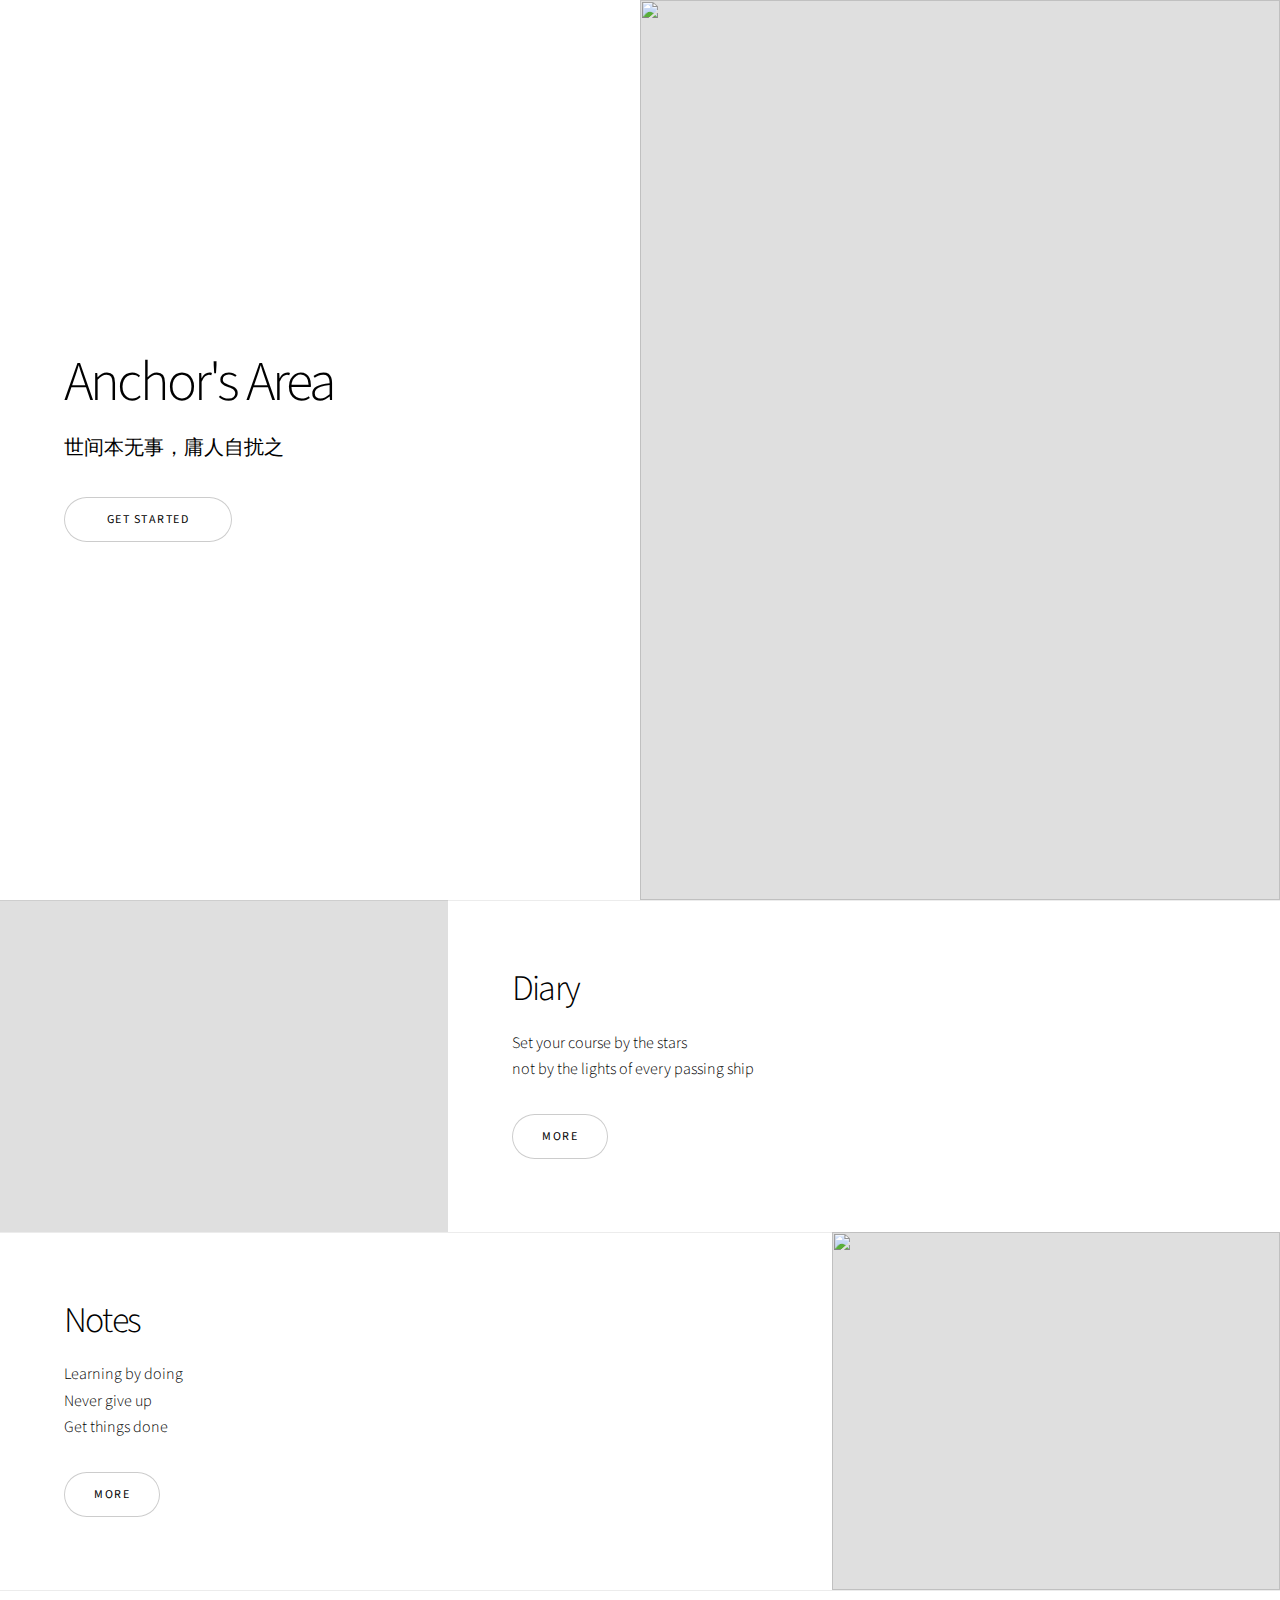
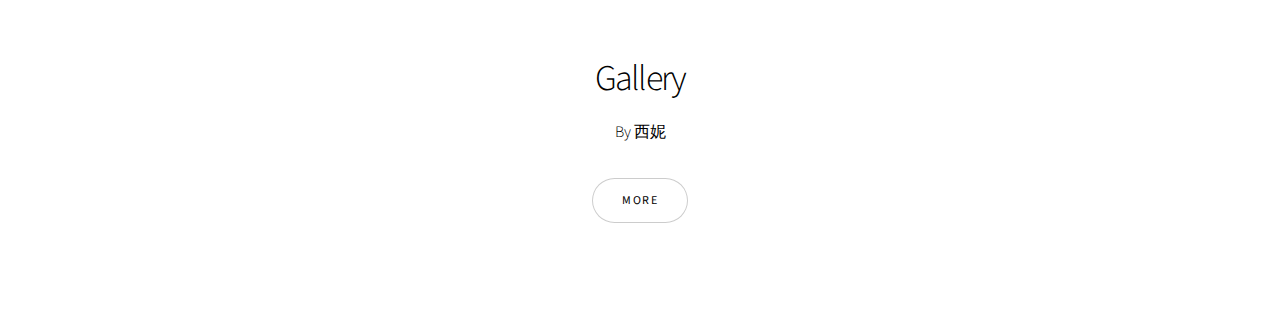
==== index.html @ 16198ea6 "none" ====
<!DOCTYPE HTML>
<!--
	Story by HTML5 UP
	html5up.net | @ajlkn
	Free for personal and commercial use under the CCA 3.0 license (html5up.net/license)
-->
<html>
	<head>
		<title>404 not found</title>
		<meta charset="utf-8" />
		<meta name="viewport" content="width=device-width, initial-scale=1, user-scalable=no" />
		<link rel="stylesheet" href="assets/css/main.css" />
		<noscript><link rel="stylesheet" href="assets/css/noscript.css" /></noscript>
	</head>
	<body class="is-preload">

		<!-- Wrapper -->
			<div id="wrapper" class="divided">

				<!-- One -->
					<section class="banner style1 orient-left content-align-left image-position-right fullscreen onload-image-fade-in onload-content-fade-right">
						<div class="content">
							<h1>Anchor's Area</h1>
							<p class="major">世间本无事，庸人自扰之</p>
							<ul class="actions stacked">
								<li><a href="#first" class="button big wide smooth-scroll-middle">Get Started</a></li>
							</ul>
						</div>
						<div class="image">
							<img src="https://cdn.jsdelivr.net/gh/anchor-zhang/anchor-zhang.github.io@main/images/banner.png" alt="" />
						</div>
					</section>

				<!-- Two -->
					<section class="spotlight style1 orient-right content-align-left image-position-center onscroll-image-fade-in" id="first">
						<div class="content">
							<h2>Diary</h2>
							<p>Set your course by the stars<br />
								not by the lights of every passing ship</p>
							<ul class="actions stacked">
								<li><a href="Diary/index.html" class="button">More</a></li>
							</ul>
						</div>
						<div class="image">
							<img src="https://cdn.jsdelivr.net/gh/anchor-zhang/anchor-zhang.github.io@main/images/spotlight01.png" alt="" />
						</div>
					</section>
				<!-- Three -->
					<section class="spotlight style1 orient-left content-align-left image-position-center onscroll-image-fade-in” id="first">
						<div class="content">
							<h2>Notes</h2>
							<p>Learning by doing<br />
								Never give up<br />
								Get things done</p>
							<ul class="actions stacked">
								<li><a href="#" class="button">More</a></li>
							</ul>
						</div>
						<div class="image">
							<img src="https://cdn.jsdelivr.net/gh/anchor-zhang/anchor-zhang.github.io@main/images/spotlight02.jpeg" alt="" />
						</div>
					</section>
				<!-- Four -->
					<section class="wrapper style1 align-center">
						<div class="inner">
							<h2>Gallery</h2>
							<p>By 西妮</p>
							<ul class="actions stacked">
								<li><a href="#" class="button">More</a></li>
							</ul>
						</div>

						<!-- Gallery -->
							<div class="gallery style2 medium lightbox onscroll-fade-in">
								<article>
									<a href="https://cdn.jsdelivr.net/gh/anchor-zhang/anchor-zhang.github.io@main/images/gallery/Gallery06.jpeg" class="image">
										<img src="https://cdn.jsdelivr.net/gh/anchor-zhang/anchor-zhang.github.io@main/images/gallery/Gallery06.jpeg" alt="" />
									</a>
									<div class="caption">
										<h3></h3>
										<p></p>
										<ul class="actions fixed">
											<li><span class="button small">Details</span></li>
										</ul>
									</div>
								</article>
								<article>
									<a href="https://cdn.jsdelivr.net/gh/anchor-zhang/anchor-zhang.github.io@main/images/gallery/Gallery08.jpeg" class="image">
										<img src="https://cdn.jsdelivr.net/gh/anchor-zhang/anchor-zhang.github.io@main/images/gallery/Gallery08.jpeg" alt="" />
									</a>
									<div class="caption">
										<h3></h3>
										<p></p>
										<ul class="actions fixed">
											<li><span class="button small">Details</span></li>
										</ul>
									</div>
								</article>
								<article>
									<a href="https://cdn.jsdelivr.net/gh/anchor-zhang/anchor-zhang.github.io@main/images/gallery/Gallery16.jpeg" class="image">
										<img src="https://cdn.jsdelivr.net/gh/anchor-zhang/anchor-zhang.github.io@main/images/gallery/Gallery17.jpeg" alt="" />
									</a>
									<div class="caption">
										<h3></h3>
										<p></p>
										<ul class="actions fixed">
											<li><span class="button small">Details</span></li>
										</ul>
									</div>
								</article>
								<article>
									<a href="https://cdn.jsdelivr.net/gh/anchor-zhang/anchor-zhang.github.io@main/images/gallery/Gallery18.jpeg" class="image">
										<img src="https://cdn.jsdelivr.net/gh/anchor-zhang/anchor-zhang.github.io@main/images/gallery/Gallery18.jpeg" alt="" />
									</a>
									<div class="caption">
										<h3></h3>
										<p></p>
										<ul class="actions fixed">
											<li><span class="button small">Details</span></li>
										</ul>
									</div>>
								</article>
								<article>
									<a href="https://cdn.jsdelivr.net/gh/anchor-zhang/anchor-zhang.github.io@main/images/gallery/Gallery10.jpeg" class="image">
										<img src="https://cdn.jsdelivr.net/gh/anchor-zhang/anchor-zhang.github.io@main/images/gallery/Gallery11.jpeg" alt="" />
									</a>
									<div class="caption">
										<h3></h3>
										<p></p>
										<ul class="actions fixed">
											<li><span class="button small">Details</span></li>
										</ul>
									</div>
								</article>
								<article>
									<a href="https://cdn.jsdelivr.net/gh/anchor-zhang/anchor-zhang.github.io@main/images/gallery/Gallery12.jpeg" class="image">
										<img src="https://cdn.jsdelivr.net/gh/anchor-zhang/anchor-zhang.github.io@main/images/gallery/Gallery14.jpeg" alt="" />
									</a>
									<div class="caption">
										<h3></h3>
										<p></p>
										<ul class="actions fixed">
											<li><span class="button small">Details</span></li>
										</ul>
									</div>
								</article>
							</div>
					</section>
			</div>

		<!-- Scripts -->
			<script src="assets/js/jquery.min.js"></script>
			<script src="assets/js/jquery.scrollex.min.js"></script>
			<script src="assets/js/jquery.scrolly.min.js"></script>
			<script src="assets/js/browser.min.js"></script>
			<script src="assets/js/breakpoints.min.js"></script>
			<script src="assets/js/util.js"></script>
			<script src="assets/js/main.js"></script>

	</body>
</html>
---- assets/css/main.css ----
@import url(fontawesome-all.min.css);
@import url("https://fonts.googleapis.com/css?family=Source+Sans+Pro:300,300i,400,400i");

/*
	Story by HTML5 UP
	html5up.net | @ajlkn
	Free for personal and commercial use under the CCA 3.0 license (html5up.net/license)
*/

html, body, div, span, applet, object,
iframe, h1, h2, h3, h4, h5, h6, p, blockquote,
pre, a, abbr, acronym, address, big, cite,
code, del, dfn, em, img, ins, kbd, q, s, samp,
small, strike, strong, sub, sup, tt, var, b,
u, i, center, dl, dt, dd, ol, ul, li, fieldset,
form, label, legend, table, caption, tbody,
tfoot, thead, tr, th, td, article, aside,
canvas, details, embed, figure, figcaption,
footer, header, hgroup, menu, nav, output, ruby,
section, summary, time, mark, audio, video {
	margin: 0;
	padding: 0;
	border: 0;
	font-size: 100%;
	font: inherit;
	vertical-align: baseline;}

article, aside, details, figcaption, figure,
footer, header, hgroup, menu, nav, section {
	display: block;}

body {
	line-height: 1;
}

ol, ul {
	list-style: none;
}

blockquote, q {
	quotes: none;
}

	blockquote:before, blockquote:after, q:before, q:after {
		content: '';
		content: none;
	}

table {
	border-collapse: collapse;
	border-spacing: 0;
}

body {
	-webkit-text-size-adjust: none;
}

mark {
	background-color: transparent;
	color: inherit;
}

input::-moz-focus-inner {
	border: 0;
	padding: 0;
}

input, select, textarea {
	-moz-appearance: none;
	-webkit-appearance: none;
	-ms-appearance: none;
	appearance: none;
}

/* Basic */

	@-ms-viewport {
		width: device-width;
	}

	body {
		-ms-overflow-style: scrollbar;
	}

	@media screen and (max-width: 480px) {

		html, body {
			min-width: 320px;
		}

	}

	html {
		box-sizing: border-box;
	}

	*, *:before, *:after {
		box-sizing: inherit;
	}

	body {
		background: #ffffff;
	}

		body.is-preload *, body.is-preload *:before, body.is-preload *:after {
			-moz-animation: none !important;
			-webkit-animation: none !important;
			-ms-animation: none !important;
			animation: none !important;
			-moz-transition: none !important;
			-webkit-transition: none !important;
			-ms-transition: none !important;
			transition: none !important;
		}

/* Type */

	html {
		font-size: 18pt;
	}

		@media screen and (max-width: 1680px) {

			html {
				font-size: 14pt;
			}

		}

		@media screen and (max-width: 1280px) {

			html {
				font-size: 12pt;
			}

		}

		@media screen and (max-width: 736px) {

			html {
				font-size: 11pt;
			}

		}

		@media screen and (max-width: 360px) {

			html {
				font-size: 10pt;
			}

		}

	body {
		background-color: #ffffff;
		color: #000000;
	}

	body, input, select, textarea {
		font-family: "Source Sans Pro", Helvetica, sans-serif;
		font-size: 1rem;
		font-weight: 300;
		line-height: 1.65;
	}

	a {
		-moz-transition: color 0.2s ease-in-out;
		-webkit-transition: color 0.2s ease-in-out;
		-ms-transition: color 0.2s ease-in-out;
		transition: color 0.2s ease-in-out;
		text-decoration: underline;
	}

		a:hover {
			text-decoration: none;
		}

	strong, b {
		font-weight: 400;
	}

	em, i {
		font-style: italic;
	}

	p {
		margin: 0 0 2rem 0;
	}

		p.major {
			font-size: 1.25rem;
		}

	h1, h2, h3, h4, h5, h6 {
		font-weight: 300;
		line-height: 1.375;
		letter-spacing: -0.05em;
		margin: 0 0 1rem 0;
	}

		h1 a, h2 a, h3 a, h4 a, h5 a, h6 a {
			color: inherit;
			text-decoration: none;
		}

	h1 {
		font-size: 3.5rem;
		line-height: 1.2;
	}

	h2 {
		font-size: 2.25rem;
	}

	h3 {
		font-size: 1.5rem;
	}

	h4 {
		font-size: 1.1rem;
	}

	h5 {
		font-size: 0.9rem;
	}

	h6 {
		font-size: 0.7rem;
	}

	sub {
		font-size: 0.8rem;
		position: relative;
		top: 0.5rem;
	}

	sup {
		font-size: 0.8rem;
		position: relative;
		top: -0.5rem;
	}

	blockquote {
		border-left: solid 4px;
		font-style: italic;
		margin: 0 0 2rem 0;
		padding: 0.5rem 0 0.5rem 2rem;
	}

	code {
		border-radius: 4px;
		font-family: "Courier New", monospace;
		font-size: 0.9em;
		margin: 0 0.25rem;
		padding: 0.25rem 0.325rem;
	}

	pre {
		-webkit-overflow-scrolling: touch;
		font-family: "Courier New", monospace;
		font-size: 0.9em;
		margin: 0 0 2rem 0;
	}

		pre code {
			display: block;
			line-height: 1.5;
			padding: 0.75rem 1rem;
			overflow-x: auto;
		}

	hr {
		border: 0;
		border-bottom: solid 1px;
		margin: 2.5rem 0;
	}

		hr.major {
			margin: 3.5rem 0;
		}

	.align-left {
		text-align: left;
	}

	.align-center {
		text-align: center;
	}

	.align-right {
		text-align: right;
	}

	@media screen and (max-width: 736px) {

		p.major {
			font-size: 1.1rem;
		}

		h1 {
			font-size: 2.5rem;
		}

		h2 {
			font-size: 2rem;
		}

		h3 {
			font-size: 1.25rem;
		}

		h4 {
			font-size: 1rem;
		}

	}

	input, select, textarea {
		color: #000000;
	}

	a {
		color: #000000;
	}

		a:hover {
			color: #47D3E5;
		}

	strong, b {
		color: #000000;
	}

	h1, h2, h3, h4, h5, h6 {
		color: #000000;
	}

	blockquote {
		border-left-color: rgba(0, 0, 0, 0.2);
	}

	code {
		background: rgba(0, 0, 0, 0.05);
		border-color: rgba(0, 0, 0, 0.2);
	}

	hr {
		border-bottom-color: rgba(0, 0, 0, 0.2);
	}

/* Row */

	.row {
		display: flex;
		flex-wrap: wrap;
		box-sizing: border-box;
		align-items: stretch;
	}

		.row > * {
			box-sizing: border-box;
		}

		.row.gtr-uniform > * > :last-child {
			margin-bottom: 0;
		}

		.row.aln-left {
			justify-content: flex-start;
		}

		.row.aln-center {
			justify-content: center;
		}

		.row.aln-right {
			justify-content: flex-end;
		}

		.row.aln-top {
			align-items: flex-start;
		}

		.row.aln-middle {
			align-items: center;
		}

		.row.aln-bottom {
			align-items: flex-end;
		}

		.row > .imp {
			order: -1;
		}

		.row > .col-1 {
			width: 8.33333%;
		}

		.row > .off-1 {
			margin-left: 8.33333%;
		}

		.row > .col-2 {
			width: 16.66667%;
		}

		.row > .off-2 {
			margin-left: 16.66667%;
		}

		.row > .col-3 {
			width: 25%;
		}

		.row > .off-3 {
			margin-left: 25%;
		}

		.row > .col-4 {
			width: 33.33333%;
		}

		.row > .off-4 {
			margin-left: 33.33333%;
		}

		.row > .col-5 {
			width: 41.66667%;
		}

		.row > .off-5 {
			margin-left: 41.66667%;
		}

		.row > .col-6 {
			width: 50%;
		}

		.row > .off-6 {
			margin-left: 50%;
		}

		.row > .col-7 {
			width: 58.33333%;
		}

		.row > .off-7 {
			margin-left: 58.33333%;
		}

		.row > .col-8 {
			width: 66.66667%;
		}

		.row > .off-8 {
			margin-left: 66.66667%;
		}

		.row > .col-9 {
			width: 75%;
		}

		.row > .off-9 {
			margin-left: 75%;
		}

		.row > .col-10 {
			width: 83.33333%;
		}

		.row > .off-10 {
			margin-left: 83.33333%;
		}

		.row > .col-11 {
			width: 91.66667%;
		}

		.row > .off-11 {
			margin-left: 91.66667%;
		}

		.row > .col-12 {
			width: 100%;
		}

		.row > .off-12 {
			margin-left: 100%;
		}

		.row.gtr-0 {
			margin-top: 0;
			margin-left: 0rem;
		}

			.row.gtr-0 > * {
				padding: 0 0 0 0rem;
			}

			.row.gtr-0.gtr-uniform {
				margin-top: 0rem;
			}

				.row.gtr-0.gtr-uniform > * {
					padding-top: 0rem;
				}

		.row.gtr-25 {
			margin-top: 0;
			margin-left: -0.5rem;
		}

			.row.gtr-25 > * {
				padding: 0 0 0 0.5rem;
			}

			.row.gtr-25.gtr-uniform {
				margin-top: -0.5rem;
			}

				.row.gtr-25.gtr-uniform > * {
					padding-top: 0.5rem;
				}

		.row.gtr-50 {
			margin-top: 0;
			margin-left: -1rem;
		}

			.row.gtr-50 > * {
				padding: 0 0 0 1rem;
			}

			.row.gtr-50.gtr-uniform {
				margin-top: -1rem;
			}

				.row.gtr-50.gtr-uniform > * {
					padding-top: 1rem;
				}

		.row {
			margin-top: 0;
			margin-left: -2rem;
		}

			.row > * {
				padding: 0 0 0 2rem;
			}

			.row.gtr-uniform {
				margin-top: -2rem;
			}

				.row.gtr-uniform > * {
					padding-top: 2rem;
				}

		.row.gtr-150 {
			margin-top: 0;
			margin-left: -3rem;
		}

			.row.gtr-150 > * {
				padding: 0 0 0 3rem;
			}

			.row.gtr-150.gtr-uniform {
				margin-top: -3rem;
			}

				.row.gtr-150.gtr-uniform > * {
					padding-top: 3rem;
				}

		.row.gtr-200 {
			margin-top: 0;
			margin-left: -4rem;
		}

			.row.gtr-200 > * {
				padding: 0 0 0 4rem;
			}

			.row.gtr-200.gtr-uniform {
				margin-top: -4rem;
			}

				.row.gtr-200.gtr-uniform > * {
					padding-top: 4rem;
				}

		@media screen and (max-width: 1680px) {

			.row {
				display: flex;
				flex-wrap: wrap;
				box-sizing: border-box;
				align-items: stretch;
			}

				.row > * {
					box-sizing: border-box;
				}

				.row.gtr-uniform > * > :last-child {
					margin-bottom: 0;
				}

				.row.aln-left {
					justify-content: flex-start;
				}

				.row.aln-center {
					justify-content: center;
				}

				.row.aln-right {
					justify-content: flex-end;
				}

				.row.aln-top {
					align-items: flex-start;
				}

				.row.aln-middle {
					align-items: center;
				}

				.row.aln-bottom {
					align-items: flex-end;
				}

				.row > .imp-xlarge {
					order: -1;
				}

				.row > .col-1-xlarge {
					width: 8.33333%;
				}

				.row > .off-1-xlarge {
					margin-left: 8.33333%;
				}

				.row > .col-2-xlarge {
					width: 16.66667%;
				}

				.row > .off-2-xlarge {
					margin-left: 16.66667%;
				}

				.row > .col-3-xlarge {
					width: 25%;
				}

				.row > .off-3-xlarge {
					margin-left: 25%;
				}

				.row > .col-4-xlarge {
					width: 33.33333%;
				}

				.row > .off-4-xlarge {
					margin-left: 33.33333%;
				}

				.row > .col-5-xlarge {
					width: 41.66667%;
				}

				.row > .off-5-xlarge {
					margin-left: 41.66667%;
				}

				.row > .col-6-xlarge {
					width: 50%;
				}

				.row > .off-6-xlarge {
					margin-left: 50%;
				}

				.row > .col-7-xlarge {
					width: 58.33333%;
				}

				.row > .off-7-xlarge {
					margin-left: 58.33333%;
				}

				.row > .col-8-xlarge {
					width: 66.66667%;
				}

				.row > .off-8-xlarge {
					margin-left: 66.66667%;
				}

				.row > .col-9-xlarge {
					width: 75%;
				}

				.row > .off-9-xlarge {
					margin-left: 75%;
				}

				.row > .col-10-xlarge {
					width: 83.33333%;
				}

				.row > .off-10-xlarge {
					margin-left: 83.33333%;
				}

				.row > .col-11-xlarge {
					width: 91.66667%;
				}

				.row > .off-11-xlarge {
					margin-left: 91.66667%;
				}

				.row > .col-12-xlarge {
					width: 100%;
				}

				.row > .off-12-xlarge {
					margin-left: 100%;
				}

				.row.gtr-0 {
					margin-top: 0;
					margin-left: 0rem;
				}

					.row.gtr-0 > * {
						padding: 0 0 0 0rem;
					}

					.row.gtr-0.gtr-uniform {
						margin-top: 0rem;
					}

						.row.gtr-0.gtr-uniform > * {
							padding-top: 0rem;
						}

				.row.gtr-25 {
					margin-top: 0;
					margin-left: -0.5rem;
				}

					.row.gtr-25 > * {
						padding: 0 0 0 0.5rem;
					}

					.row.gtr-25.gtr-uniform {
						margin-top: -0.5rem;
					}

						.row.gtr-25.gtr-uniform > * {
							padding-top: 0.5rem;
						}

				.row.gtr-50 {
					margin-top: 0;
					margin-left: -1rem;
				}

					.row.gtr-50 > * {
						padding: 0 0 0 1rem;
					}

					.row.gtr-50.gtr-uniform {
						margin-top: -1rem;
					}

						.row.gtr-50.gtr-uniform > * {
							padding-top: 1rem;
						}

				.row {
					margin-top: 0;
					margin-left: -2rem;
				}

					.row > * {
						padding: 0 0 0 2rem;
					}

					.row.gtr-uniform {
						margin-top: -2rem;
					}

						.row.gtr-uniform > * {
							padding-top: 2rem;
						}

				.row.gtr-150 {
					margin-top: 0;
					margin-left: -3rem;
				}

					.row.gtr-150 > * {
						padding: 0 0 0 3rem;
					}

					.row.gtr-150.gtr-uniform {
						margin-top: -3rem;
					}

						.row.gtr-150.gtr-uniform > * {
							padding-top: 3rem;
						}

				.row.gtr-200 {
					margin-top: 0;
					margin-left: -4rem;
				}

					.row.gtr-200 > * {
						padding: 0 0 0 4rem;
					}

					.row.gtr-200.gtr-uniform {
						margin-top: -4rem;
					}

						.row.gtr-200.gtr-uniform > * {
							padding-top: 4rem;
						}

		}

		@media screen and (max-width: 1280px) {

			.row {
				display: flex;
				flex-wrap: wrap;
				box-sizing: border-box;
				align-items: stretch;
			}

				.row > * {
					box-sizing: border-box;
				}

				.row.gtr-uniform > * > :last-child {
					margin-bottom: 0;
				}

				.row.aln-left {
					justify-content: flex-start;
				}

				.row.aln-center {
					justify-content: center;
				}

				.row.aln-right {
					justify-content: flex-end;
				}

				.row.aln-top {
					align-items: flex-start;
				}

				.row.aln-middle {
					align-items: center;
				}

				.row.aln-bottom {
					align-items: flex-end;
				}

				.row > .imp-large {
					order: -1;
				}

				.row > .col-1-large {
					width: 8.33333%;
				}

				.row > .off-1-large {
					margin-left: 8.33333%;
				}

				.row > .col-2-large {
					width: 16.66667%;
				}

				.row > .off-2-large {
					margin-left: 16.66667%;
				}

				.row > .col-3-large {
					width: 25%;
				}

				.row > .off-3-large {
					margin-left: 25%;
				}

				.row > .col-4-large {
					width: 33.33333%;
				}

				.row > .off-4-large {
					margin-left: 33.33333%;
				}

				.row > .col-5-large {
					width: 41.66667%;
				}

				.row > .off-5-large {
					margin-left: 41.66667%;
				}

				.row > .col-6-large {
					width: 50%;
				}

				.row > .off-6-large {
					margin-left: 50%;
				}

				.row > .col-7-large {
					width: 58.33333%;
				}

				.row > .off-7-large {
					margin-left: 58.33333%;
				}

				.row > .col-8-large {
					width: 66.66667%;
				}

				.row > .off-8-large {
					margin-left: 66.66667%;
				}

				.row > .col-9-large {
					width: 75%;
				}

				.row > .off-9-large {
					margin-left: 75%;
				}

				.row > .col-10-large {
					width: 83.33333%;
				}

				.row > .off-10-large {
					margin-left: 83.33333%;
				}

				.row > .col-11-large {
					width: 91.66667%;
				}

				.row > .off-11-large {
					margin-left: 91.66667%;
				}

				.row > .col-12-large {
					width: 100%;
				}

				.row > .off-12-large {
					margin-left: 100%;
				}

				.row.gtr-0 {
					margin-top: 0;
					margin-left: 0rem;
				}

					.row.gtr-0 > * {
						padding: 0 0 0 0rem;
					}

					.row.gtr-0.gtr-uniform {
						margin-top: 0rem;
					}

						.row.gtr-0.gtr-uniform > * {
							padding-top: 0rem;
						}

				.row.gtr-25 {
					margin-top: 0;
					margin-left: -0.5rem;
				}

					.row.gtr-25 > * {
						padding: 0 0 0 0.5rem;
					}

					.row.gtr-25.gtr-uniform {
						margin-top: -0.5rem;
					}

						.row.gtr-25.gtr-uniform > * {
							padding-top: 0.5rem;
						}

				.row.gtr-50 {
					margin-top: 0;
					margin-left: -1rem;
				}

					.row.gtr-50 > * {
						padding: 0 0 0 1rem;
					}

					.row.gtr-50.gtr-uniform {
						margin-top: -1rem;
					}

						.row.gtr-50.gtr-uniform > * {
							padding-top: 1rem;
						}

				.row {
					margin-top: 0;
					margin-left: -2rem;
				}

					.row > * {
						padding: 0 0 0 2rem;
					}

					.row.gtr-uniform {
						margin-top: -2rem;
					}

						.row.gtr-uniform > * {
							padding-top: 2rem;
						}

				.row.gtr-150 {
					margin-top: 0;
					margin-left: -3rem;
				}

					.row.gtr-150 > * {
						padding: 0 0 0 3rem;
					}

					.row.gtr-150.gtr-uniform {
						margin-top: -3rem;
					}

						.row.gtr-150.gtr-uniform > * {
							padding-top: 3rem;
						}

				.row.gtr-200 {
					margin-top: 0;
					margin-left: -4rem;
				}

					.row.gtr-200 > * {
						padding: 0 0 0 4rem;
					}

					.row.gtr-200.gtr-uniform {
						margin-top: -4rem;
					}

						.row.gtr-200.gtr-uniform > * {
							padding-top: 4rem;
						}

		}

		@media screen and (max-width: 980px) {

			.row {
				display: flex;
				flex-wrap: wrap;
				box-sizing: border-box;
				align-items: stretch;
			}

				.row > * {
					box-sizing: border-box;
				}

				.row.gtr-uniform > * > :last-child {
					margin-bottom: 0;
				}

				.row.aln-left {
					justify-content: flex-start;
				}

				.row.aln-center {
					justify-content: center;
				}

				.row.aln-right {
					justify-content: flex-end;
				}

				.row.aln-top {
					align-items: flex-start;
				}

				.row.aln-middle {
					align-items: center;
				}

				.row.aln-bottom {
					align-items: flex-end;
				}

				.row > .imp-medium {
					order: -1;
				}

				.row > .col-1-medium {
					width: 8.33333%;
				}

				.row > .off-1-medium {
					margin-left: 8.33333%;
				}

				.row > .col-2-medium {
					width: 16.66667%;
				}

				.row > .off-2-medium {
					margin-left: 16.66667%;
				}

				.row > .col-3-medium {
					width: 25%;
				}

				.row > .off-3-medium {
					margin-left: 25%;
				}

				.row > .col-4-medium {
					width: 33.33333%;
				}

				.row > .off-4-medium {
					margin-left: 33.33333%;
				}

				.row > .col-5-medium {
					width: 41.66667%;
				}

				.row > .off-5-medium {
					margin-left: 41.66667%;
				}

				.row > .col-6-medium {
					width: 50%;
				}

				.row > .off-6-medium {
					margin-left: 50%;
				}

				.row > .col-7-medium {
					width: 58.33333%;
				}

				.row > .off-7-medium {
					margin-left: 58.33333%;
				}

				.row > .col-8-medium {
					width: 66.66667%;
				}

				.row > .off-8-medium {
					margin-left: 66.66667%;
				}

				.row > .col-9-medium {
					width: 75%;
				}

				.row > .off-9-medium {
					margin-left: 75%;
				}

				.row > .col-10-medium {
					width: 83.33333%;
				}

				.row > .off-10-medium {
					margin-left: 83.33333%;
				}

				.row > .col-11-medium {
					width: 91.66667%;
				}

				.row > .off-11-medium {
					margin-left: 91.66667%;
				}

				.row > .col-12-medium {
					width: 100%;
				}

				.row > .off-12-medium {
					margin-left: 100%;
				}

				.row.gtr-0 {
					margin-top: 0;
					margin-left: 0rem;
				}

					.row.gtr-0 > * {
						padding: 0 0 0 0rem;
					}

					.row.gtr-0.gtr-uniform {
						margin-top: 0rem;
					}

						.row.gtr-0.gtr-uniform > * {
							padding-top: 0rem;
						}

				.row.gtr-25 {
					margin-top: 0;
					margin-left: -0.5rem;
				}

					.row.gtr-25 > * {
						padding: 0 0 0 0.5rem;
					}

					.row.gtr-25.gtr-uniform {
						margin-top: -0.5rem;
					}

						.row.gtr-25.gtr-uniform > * {
							padding-top: 0.5rem;
						}

				.row.gtr-50 {
					margin-top: 0;
					margin-left: -1rem;
				}

					.row.gtr-50 > * {
						padding: 0 0 0 1rem;
					}

					.row.gtr-50.gtr-uniform {
						margin-top: -1rem;
					}

						.row.gtr-50.gtr-uniform > * {
							padding-top: 1rem;
						}

				.row {
					margin-top: 0;
					margin-left: -2rem;
				}

					.row > * {
						padding: 0 0 0 2rem;
					}

					.row.gtr-uniform {
						margin-top: -2rem;
					}

						.row.gtr-uniform > * {
							padding-top: 2rem;
						}

				.row.gtr-150 {
					margin-top: 0;
					margin-left: -3rem;
				}

					.row.gtr-150 > * {
						padding: 0 0 0 3rem;
					}

					.row.gtr-150.gtr-uniform {
						margin-top: -3rem;
					}

						.row.gtr-150.gtr-uniform > * {
							padding-top: 3rem;
						}

				.row.gtr-200 {
					margin-top: 0;
					margin-left: -4rem;
				}

					.row.gtr-200 > * {
						padding: 0 0 0 4rem;
					}

					.row.gtr-200.gtr-uniform {
						margin-top: -4rem;
					}

						.row.gtr-200.gtr-uniform > * {
							padding-top: 4rem;
						}

		}

		@media screen and (max-width: 736px) {

			.row {
				display: flex;
				flex-wrap: wrap;
				box-sizing: border-box;
				align-items: stretch;
			}

				.row > * {
					box-sizing: border-box;
				}

				.row.gtr-uniform > * > :last-child {
					margin-bottom: 0;
				}

				.row.aln-left {
					justify-content: flex-start;
				}

				.row.aln-center {
					justify-content: center;
				}

				.row.aln-right {
					justify-content: flex-end;
				}

				.row.aln-top {
					align-items: flex-start;
				}

				.row.aln-middle {
					align-items: center;
				}

				.row.aln-bottom {
					align-items: flex-end;
				}

				.row > .imp-small {
					order: -1;
				}

				.row > .col-1-small {
					width: 8.33333%;
				}

				.row > .off-1-small {
					margin-left: 8.33333%;
				}

				.row > .col-2-small {
					width: 16.66667%;
				}

				.row > .off-2-small {
					margin-left: 16.66667%;
				}

				.row > .col-3-small {
					width: 25%;
				}

				.row > .off-3-small {
					margin-left: 25%;
				}

				.row > .col-4-small {
					width: 33.33333%;
				}

				.row > .off-4-small {
					margin-left: 33.33333%;
				}

				.row > .col-5-small {
					width: 41.66667%;
				}

				.row > .off-5-small {
					margin-left: 41.66667%;
				}

				.row > .col-6-small {
					width: 50%;
				}

				.row > .off-6-small {
					margin-left: 50%;
				}

				.row > .col-7-small {
					width: 58.33333%;
				}

				.row > .off-7-small {
					margin-left: 58.33333%;
				}

				.row > .col-8-small {
					width: 66.66667%;
				}

				.row > .off-8-small {
					margin-left: 66.66667%;
				}

				.row > .col-9-small {
					width: 75%;
				}

				.row > .off-9-small {
					margin-left: 75%;
				}

				.row > .col-10-small {
					width: 83.33333%;
				}

				.row > .off-10-small {
					margin-left: 83.33333%;
				}

				.row > .col-11-small {
					width: 91.66667%;
				}

				.row > .off-11-small {
					margin-left: 91.66667%;
				}

				.row > .col-12-small {
					width: 100%;
				}

				.row > .off-12-small {
					margin-left: 100%;
				}

				.row.gtr-0 {
					margin-top: 0;
					margin-left: 0rem;
				}

					.row.gtr-0 > * {
						padding: 0 0 0 0rem;
					}

					.row.gtr-0.gtr-uniform {
						margin-top: 0rem;
					}

						.row.gtr-0.gtr-uniform > * {
							padding-top: 0rem;
						}

				.row.gtr-25 {
					margin-top: 0;
					margin-left: -0.5rem;
				}

					.row.gtr-25 > * {
						padding: 0 0 0 0.5rem;
					}

					.row.gtr-25.gtr-uniform {
						margin-top: -0.5rem;
					}

						.row.gtr-25.gtr-uniform > * {
							padding-top: 0.5rem;
						}

				.row.gtr-50 {
					margin-top: 0;
					margin-left: -1rem;
				}

					.row.gtr-50 > * {
						padding: 0 0 0 1rem;
					}

					.row.gtr-50.gtr-uniform {
						margin-top: -1rem;
					}

						.row.gtr-50.gtr-uniform > * {
							padding-top: 1rem;
						}

				.row {
					margin-top: 0;
					margin-left: -2rem;
				}

					.row > * {
						padding: 0 0 0 2rem;
					}

					.row.gtr-uniform {
						margin-top: -2rem;
					}

						.row.gtr-uniform > * {
							padding-top: 2rem;
						}

				.row.gtr-150 {
					margin-top: 0;
					margin-left: -3rem;
				}

					.row.gtr-150 > * {
						padding: 0 0 0 3rem;
					}

					.row.gtr-150.gtr-uniform {
						margin-top: -3rem;
					}

						.row.gtr-150.gtr-uniform > * {
							padding-top: 3rem;
						}

				.row.gtr-200 {
					margin-top: 0;
					margin-left: -4rem;
				}

					.row.gtr-200 > * {
						padding: 0 0 0 4rem;
					}

					.row.gtr-200.gtr-uniform {
						margin-top: -4rem;
					}

						.row.gtr-200.gtr-uniform > * {
							padding-top: 4rem;
						}

		}

		@media screen and (max-width: 480px) {

			.row {
				display: flex;
				flex-wrap: wrap;
				box-sizing: border-box;
				align-items: stretch;
			}

				.row > * {
					box-sizing: border-box;
				}

				.row.gtr-uniform > * > :last-child {
					margin-bottom: 0;
				}

				.row.aln-left {
					justify-content: flex-start;
				}

				.row.aln-center {
					justify-content: center;
				}

				.row.aln-right {
					justify-content: flex-end;
				}

				.row.aln-top {
					align-items: flex-start;
				}

				.row.aln-middle {
					align-items: center;
				}

				.row.aln-bottom {
					align-items: flex-end;
				}

				.row > .imp-xsmall {
					order: -1;
				}

				.row > .col-1-xsmall {
					width: 8.33333%;
				}

				.row > .off-1-xsmall {
					margin-left: 8.33333%;
				}

				.row > .col-2-xsmall {
					width: 16.66667%;
				}

				.row > .off-2-xsmall {
					margin-left: 16.66667%;
				}

				.row > .col-3-xsmall {
					width: 25%;
				}

				.row > .off-3-xsmall {
					margin-left: 25%;
				}

				.row > .col-4-xsmall {
					width: 33.33333%;
				}

				.row > .off-4-xsmall {
					margin-left: 33.33333%;
				}

				.row > .col-5-xsmall {
					width: 41.66667%;
				}

				.row > .off-5-xsmall {
					margin-left: 41.66667%;
				}

				.row > .col-6-xsmall {
					width: 50%;
				}

				.row > .off-6-xsmall {
					margin-left: 50%;
				}

				.row > .col-7-xsmall {
					width: 58.33333%;
				}

				.row > .off-7-xsmall {
					margin-left: 58.33333%;
				}

				.row > .col-8-xsmall {
					width: 66.66667%;
				}

				.row > .off-8-xsmall {
					margin-left: 66.66667%;
				}

				.row > .col-9-xsmall {
					width: 75%;
				}

				.row > .off-9-xsmall {
					margin-left: 75%;
				}

				.row > .col-10-xsmall {
					width: 83.33333%;
				}

				.row > .off-10-xsmall {
					margin-left: 83.33333%;
				}

				.row > .col-11-xsmall {
					width: 91.66667%;
				}

				.row > .off-11-xsmall {
					margin-left: 91.66667%;
				}

				.row > .col-12-xsmall {
					width: 100%;
				}

				.row > .off-12-xsmall {
					margin-left: 100%;
				}

				.row.gtr-0 {
					margin-top: 0;
					margin-left: 0rem;
				}

					.row.gtr-0 > * {
						padding: 0 0 0 0rem;
					}

					.row.gtr-0.gtr-uniform {
						margin-top: 0rem;
					}

						.row.gtr-0.gtr-uniform > * {
							padding-top: 0rem;
						}

				.row.gtr-25 {
					margin-top: 0;
					margin-left: -0.5rem;
				}

					.row.gtr-25 > * {
						padding: 0 0 0 0.5rem;
					}

					.row.gtr-25.gtr-uniform {
						margin-top: -0.5rem;
					}

						.row.gtr-25.gtr-uniform > * {
							padding-top: 0.5rem;
						}

				.row.gtr-50 {
					margin-top: 0;
					margin-left: -1rem;
				}

					.row.gtr-50 > * {
						padding: 0 0 0 1rem;
					}

					.row.gtr-50.gtr-uniform {
						margin-top: -1rem;
					}

						.row.gtr-50.gtr-uniform > * {
							padding-top: 1rem;
						}

				.row {
					margin-top: 0;
					margin-left: -2rem;
				}

					.row > * {
						padding: 0 0 0 2rem;
					}

					.row.gtr-uniform {
						margin-top: -2rem;
					}

						.row.gtr-uniform > * {
							padding-top: 2rem;
						}

				.row.gtr-150 {
					margin-top: 0;
					margin-left: -3rem;
				}

					.row.gtr-150 > * {
						padding: 0 0 0 3rem;
					}

					.row.gtr-150.gtr-uniform {
						margin-top: -3rem;
					}

						.row.gtr-150.gtr-uniform > * {
							padding-top: 3rem;
						}

				.row.gtr-200 {
					margin-top: 0;
					margin-left: -4rem;
				}

					.row.gtr-200 > * {
						padding: 0 0 0 4rem;
					}

					.row.gtr-200.gtr-uniform {
						margin-top: -4rem;
					}

						.row.gtr-200.gtr-uniform > * {
							padding-top: 4rem;
						}

		}

		@media screen and (max-width: 360px) {

			.row {
				display: flex;
				flex-wrap: wrap;
				box-sizing: border-box;
				align-items: stretch;
			}

				.row > * {
					box-sizing: border-box;
				}

				.row.gtr-uniform > * > :last-child {
					margin-bottom: 0;
				}

				.row.aln-left {
					justify-content: flex-start;
				}

				.row.aln-center {
					justify-content: center;
				}

				.row.aln-right {
					justify-content: flex-end;
				}

				.row.aln-top {
					align-items: flex-start;
				}

				.row.aln-middle {
					align-items: center;
				}

				.row.aln-bottom {
					align-items: flex-end;
				}

				.row > .imp-xxsmall {
					order: -1;
				}

				.row > .col-1-xxsmall {
					width: 8.33333%;
				}

				.row > .off-1-xxsmall {
					margin-left: 8.33333%;
				}

				.row > .col-2-xxsmall {
					width: 16.66667%;
				}

				.row > .off-2-xxsmall {
					margin-left: 16.66667%;
				}

				.row > .col-3-xxsmall {
					width: 25%;
				}

				.row > .off-3-xxsmall {
					margin-left: 25%;
				}

				.row > .col-4-xxsmall {
					width: 33.33333%;
				}

				.row > .off-4-xxsmall {
					margin-left: 33.33333%;
				}

				.row > .col-5-xxsmall {
					width: 41.66667%;
				}

				.row > .off-5-xxsmall {
					margin-left: 41.66667%;
				}

				.row > .col-6-xxsmall {
					width: 50%;
				}

				.row > .off-6-xxsmall {
					margin-left: 50%;
				}

				.row > .col-7-xxsmall {
					width: 58.33333%;
				}

				.row > .off-7-xxsmall {
					margin-left: 58.33333%;
				}

				.row > .col-8-xxsmall {
					width: 66.66667%;
				}

				.row > .off-8-xxsmall {
					margin-left: 66.66667%;
				}

				.row > .col-9-xxsmall {
					width: 75%;
				}

				.row > .off-9-xxsmall {
					margin-left: 75%;
				}

				.row > .col-10-xxsmall {
					width: 83.33333%;
				}

				.row > .off-10-xxsmall {
					margin-left: 83.33333%;
				}

				.row > .col-11-xxsmall {
					width: 91.66667%;
				}

				.row > .off-11-xxsmall {
					margin-left: 91.66667%;
				}

				.row > .col-12-xxsmall {
					width: 100%;
				}

				.row > .off-12-xxsmall {
					margin-left: 100%;
				}

				.row.gtr-0 {
					margin-top: 0;
					margin-left: 0rem;
				}

					.row.gtr-0 > * {
						padding: 0 0 0 0rem;
					}

					.row.gtr-0.gtr-uniform {
						margin-top: 0rem;
					}

						.row.gtr-0.gtr-uniform > * {
							padding-top: 0rem;
						}

				.row.gtr-25 {
					margin-top: 0;
					margin-left: -0.5rem;
				}

					.row.gtr-25 > * {
						padding: 0 0 0 0.5rem;
					}

					.row.gtr-25.gtr-uniform {
						margin-top: -0.5rem;
					}

						.row.gtr-25.gtr-uniform > * {
							padding-top: 0.5rem;
						}

				.row.gtr-50 {
					margin-top: 0;
					margin-left: -1rem;
				}

					.row.gtr-50 > * {
						padding: 0 0 0 1rem;
					}

					.row.gtr-50.gtr-uniform {
						margin-top: -1rem;
					}

						.row.gtr-50.gtr-uniform > * {
							padding-top: 1rem;
						}

				.row {
					margin-top: 0;
					margin-left: -2rem;
				}

					.row > * {
						padding: 0 0 0 2rem;
					}

					.row.gtr-uniform {
						margin-top: -2rem;
					}

						.row.gtr-uniform > * {
							padding-top: 2rem;
						}

				.row.gtr-150 {
					margin-top: 0;
					margin-left: -3rem;
				}

					.row.gtr-150 > * {
						padding: 0 0 0 3rem;
					}

					.row.gtr-150.gtr-uniform {
						margin-top: -3rem;
					}

						.row.gtr-150.gtr-uniform > * {
							padding-top: 3rem;
						}

				.row.gtr-200 {
					margin-top: 0;
					margin-left: -4rem;
				}

					.row.gtr-200 > * {
						padding: 0 0 0 4rem;
					}

					.row.gtr-200.gtr-uniform {
						margin-top: -4rem;
					}

						.row.gtr-200.gtr-uniform > * {
							padding-top: 4rem;
						}

		}

/* Box */

	.box {
		border-radius: 4px;
		border: solid 1px;
		margin-bottom: 2rem;
		padding: 1.5rem;
	}

		.box > :last-child,
		.box > :last-child > :last-child,
		.box > :last-child > :last-child > :last-child {
			margin-bottom: 0;
		}

		.box.alt {
			border: 0;
			border-radius: 0;
			padding: 0;
		}

	.box {
		border-color: rgba(0, 0, 0, 0.2);
	}

/* Button */

	input[type="submit"],
	input[type="reset"],
	input[type="button"],
	button,
	.button {
		-moz-appearance: none;
		-webkit-appearance: none;
		-ms-appearance: none;
		appearance: none;
		-moz-transition: background-color 0.2s ease-in-out, box-shadow 0.2s ease-in-out, color 0.2s ease-in-out;
		-webkit-transition: background-color 0.2s ease-in-out, box-shadow 0.2s ease-in-out, color 0.2s ease-in-out;
		-ms-transition: background-color 0.2s ease-in-out, box-shadow 0.2s ease-in-out, color 0.2s ease-in-out;
		transition: background-color 0.2s ease-in-out, box-shadow 0.2s ease-in-out, color 0.2s ease-in-out;
		border: 0;
		cursor: pointer;
		display: inline-block;
		font-weight: 400;
		letter-spacing: 0.125em;
		text-align: center;
		text-decoration: none;
		text-transform: uppercase;
		white-space: nowrap;
		font-size: 0.75rem;
		max-width: 20rem;
		height: 3.75em;
		line-height: 3.75em;
		border-radius: 3.75em;
		padding: 0 2.5em;
		text-overflow: ellipsis;
		overflow: hidden;
	}

		input[type="submit"].icon:before,
		input[type="reset"].icon:before,
		input[type="button"].icon:before,
		button.icon:before,
		.button.icon:before {
			margin-right: 0.5rem;
		}

		input[type="submit"].fit,
		input[type="reset"].fit,
		input[type="button"].fit,
		button.fit,
		.button.fit {
			width: 100%;
		}

		input[type="submit"].small,
		input[type="reset"].small,
		input[type="button"].small,
		button.small,
		.button.small {
			font-size: 0.6rem;
			height: 3.325em;
			line-height: 3.325em;
			border-radius: 3.325em;
			padding: 0 2em;
		}

		input[type="submit"].large,
		input[type="reset"].large,
		input[type="button"].large,
		button.large,
		.button.large {
			font-size: 0.8rem;
			height: 4em;
			line-height: 4em;
			border-radius: 4em;
			padding: 0 3em;
		}

		input[type="submit"].wide,
		input[type="reset"].wide,
		input[type="button"].wide,
		button.wide,
		.button.wide {
			min-width: 14em;
		}

		input[type="submit"].disabled, input[type="submit"]:disabled,
		input[type="reset"].disabled,
		input[type="reset"]:disabled,
		input[type="button"].disabled,
		input[type="button"]:disabled,
		button.disabled,
		button:disabled,
		.button.disabled,
		.button:disabled {
			pointer-events: none;
			opacity: 0.25;
		}

	input[type="submit"],
	input[type="reset"],
	input[type="button"],
	button,
	.button {
		background-color: transparent;
		box-shadow: inset 0 0 0 1px rgba(0, 0, 0, 0.2);
		color: #000000 !important;
	}

		input[type="submit"]:hover,
		input[type="reset"]:hover,
		input[type="button"]:hover,
		button:hover,
		.button:hover {
			box-shadow: inset 0 0 0 1px #47D3E5;
			color: #47D3E5 !important;
		}

		input[type="submit"]:active,
		input[type="reset"]:active,
		input[type="button"]:active,
		button:active,
		.button:active {
			background-color: rgba(71, 211, 229, 0.2);
			box-shadow: inset 0 0 0 1px #47D3E5;
			color: #47D3E5 !important;
		}

		input[type="submit"].primary,
		input[type="reset"].primary,
		input[type="button"].primary,
		button.primary,
		.button.primary {
			background-color: #000000;
			box-shadow: none;
			color: #ffffff !important;
		}

			input[type="submit"].primary:hover,
			input[type="reset"].primary:hover,
			input[type="button"].primary:hover,
			button.primary:hover,
			.button.primary:hover {
				background-color: #47D3E5;
			}

			input[type="submit"].primary:active,
			input[type="reset"].primary:active,
			input[type="button"].primary:active,
			button.primary:active,
			.button.primary:active {
				background-color: #1ebdd1;
			}

/* Form */

	form {
		margin: 0 0 2rem 0;
	}

		form > :last-child {
			margin-bottom: 0;
		}

		form > .fields {
			display: -moz-flex;
			display: -webkit-flex;
			display: -ms-flex;
			display: flex;
			-moz-flex-wrap: wrap;
			-webkit-flex-wrap: wrap;
			-ms-flex-wrap: wrap;
			flex-wrap: wrap;
			width: calc(100% + 3rem);
			margin: -1.5rem 0 2rem -1.5rem;
		}

			form > .fields > .field {
				-moz-flex-grow: 0;
				-webkit-flex-grow: 0;
				-ms-flex-grow: 0;
				flex-grow: 0;
				-moz-flex-shrink: 0;
				-webkit-flex-shrink: 0;
				-ms-flex-shrink: 0;
				flex-shrink: 0;
				padding: 1.5rem 0 0 1.5rem;
				width: calc(100% - 1.5rem);
			}

				form > .fields > .field.half {
					width: calc(50% - 0.75rem);
				}

				form > .fields > .field.third {
					width: calc(100%/3 - 0.5rem);
				}

				form > .fields > .field.quarter {
					width: calc(25% - 0.375rem);
				}

		@media screen and (max-width: 480px) {

			form > .fields {
				width: calc(100% + 3rem);
				margin: -1.5rem 0 2rem -1.5rem;
			}

				form > .fields > .field {
					padding: 1.5rem 0 0 1.5rem;
					width: calc(100% - 1.5rem);
				}

					form > .fields > .field.half {
						width: calc(100% - 1.5rem);
					}

					form > .fields > .field.third {
						width: calc(100% - 1.5rem);
					}

					form > .fields > .field.quarter {
						width: calc(100% - 1.5rem);
					}

		}

	label {
		display: block;
		font-size: 0.9rem;
		font-weight: 400;
		margin: 0 0 1rem 0;
	}

	input[type="text"],
	input[type="password"],
	input[type="email"],
	input[type="tel"],
	input[type="search"],
	input[type="url"],
	select,
	textarea {
		-moz-appearance: none;
		-webkit-appearance: none;
		-ms-appearance: none;
		appearance: none;
		background-color: transparent;
		border-radius: 4px;
		border: none;
		border: solid 1px;
		color: inherit;
		display: block;
		outline: 0;
		padding: 0 0.825rem;
		text-decoration: none;
		width: 100%;
	}

		input[type="text"]:invalid,
		input[type="password"]:invalid,
		input[type="email"]:invalid,
		input[type="tel"]:invalid,
		input[type="search"]:invalid,
		input[type="url"]:invalid,
		select:invalid,
		textarea:invalid {
			box-shadow: none;
		}

	select {
		background-size: 1.25rem;
		background-repeat: no-repeat;
		background-position: calc(100% - 1rem) center;
		height: 2.75rem;
		padding-right: 2.75rem;
		text-overflow: ellipsis;
	}

		select:focus::-ms-value {
			background-color: transparent;
		}

		select::-ms-expand {
			display: none;
		}

	input[type="text"],
	input[type="password"],
	input[type="email"],
	input[type="tel"],
	input[type="search"],
	input[type="url"],
	select {
		height: 2.75rem;
	}

	textarea {
		padding: 0.75rem 1rem;
	}

	input[type="checkbox"],
	input[type="radio"] {
		-moz-appearance: none;
		-webkit-appearance: none;
		-ms-appearance: none;
		appearance: none;
		display: block;
		float: left;
		margin-right: -2rem;
		opacity: 0;
		width: 1rem;
		z-index: -1;
	}

		input[type="checkbox"] + label,
		input[type="radio"] + label {
			text-decoration: none;
			-moz-user-select: none;
			-webkit-user-select: none;
			-ms-user-select: none;
			user-select: none;
			cursor: pointer;
			display: inline-block;
			font-size: 1rem;
			font-weight: 300;
			padding-left: 2.4rem;
			padding-right: 0.75rem;
			position: relative;
			margin-bottom: 0;
		}

			input[type="checkbox"] + label:before,
			input[type="radio"] + label:before {
				-moz-osx-font-smoothing: grayscale;
				-webkit-font-smoothing: antialiased;
				display: inline-block;
				font-style: normal;
				font-variant: normal;
				text-rendering: auto;
				line-height: 1;
				text-transform: none !important;
				font-family: 'Font Awesome 5 Free';
				font-weight: 900;
			}

			input[type="checkbox"] + label:before,
			input[type="radio"] + label:before {
				border-radius: 4px;
				border: solid 1px;
				content: '';
				display: inline-block;
				font-size: 0.8rem;
				height: 1.65rem;
				left: 0;
				line-height: 1.65rem;
				position: absolute;
				text-align: center;
				top: 0;
				width: 1.65rem;
			}

		input[type="checkbox"]:checked + label:before,
		input[type="radio"]:checked + label:before {
			content: '\f00c';
		}

	input[type="checkbox"] + label:before {
		border-radius: 4px;
	}

	input[type="radio"] + label:before {
		border-radius: 100%;
	}

	::-webkit-input-placeholder {
		opacity: 1.0;
	}

	:-moz-placeholder {
		opacity: 1.0;
	}

	::-moz-placeholder {
		opacity: 1.0;
	}

	:-ms-input-placeholder {
		opacity: 1.0;
	}

	label {
		color: #000000;
	}

	input[type="text"],
	input[type="password"],
	input[type="email"],
	input[type="tel"],
	input[type="search"],
	input[type="url"],
	select,
	textarea {
		border-color: rgba(0, 0, 0, 0.2);
	}

		input[type="text"]:focus,
		input[type="password"]:focus,
		input[type="email"]:focus,
		input[type="tel"]:focus,
		input[type="search"]:focus,
		input[type="url"]:focus,
		select:focus,
		textarea:focus {
			border-color: #47D3E5;
			box-shadow: 0 0 0 1px #47D3E5;
		}

	select {
		background-image: url("data:image/svg+xml;charset=utf8,%3Csvg xmlns='http://www.w3.org/2000/svg' width='40' height='40' preserveAspectRatio='none' viewBox='0 0 40 40'%3E%3Cpath d='M9.4,12.3l10.4,10.4l10.4-10.4c0.2-0.2,0.5-0.4,0.9-0.4c0.3,0,0.6,0.1,0.9,0.4l3.3,3.3c0.2,0.2,0.4,0.5,0.4,0.9 c0,0.4-0.1,0.6-0.4,0.9L20.7,31.9c-0.2,0.2-0.5,0.4-0.9,0.4c-0.3,0-0.6-0.1-0.9-0.4L4.3,17.3c-0.2-0.2-0.4-0.5-0.4-0.9 c0-0.4,0.1-0.6,0.4-0.9l3.3-3.3c0.2-0.2,0.5-0.4,0.9-0.4S9.1,12.1,9.4,12.3z' fill='rgba(0, 0, 0, 0.2)' /%3E%3C/svg%3E");
	}

		select option {
			color: #000000;
			background: #ffffff;
		}

	input[type="checkbox"] + label,
	input[type="radio"] + label {
		color: #000000;
	}

		input[type="checkbox"] + label:before,
		input[type="radio"] + label:before {
			border-color: rgba(0, 0, 0, 0.2);
		}

	input[type="checkbox"]:checked + label:before,
	input[type="radio"]:checked + label:before {
		background-color: #000000;
		border-color: #000000;
		color: #ffffff;
	}

	input[type="checkbox"]:focus + label:before,
	input[type="radio"]:focus + label:before {
		border-color: #47D3E5;
		box-shadow: 0 0 0 1px #47D3E5;
	}

	::-webkit-input-placeholder {
		color: rgba(0, 0, 0, 0.75) !important;
	}

	:-moz-placeholder {
		color: rgba(0, 0, 0, 0.75) !important;
	}

	::-moz-placeholder {
		color: rgba(0, 0, 0, 0.75) !important;
	}

	:-ms-input-placeholder {
		color: rgba(0, 0, 0, 0.75) !important;
	}

/* Icon */

	.icon {
		text-decoration: none;
		border-bottom: none;
		position: relative;
		text-align: center;
	}

		.icon:before {
			-moz-osx-font-smoothing: grayscale;
			-webkit-font-smoothing: antialiased;
			display: inline-block;
			font-style: normal;
			font-variant: normal;
			text-rendering: auto;
			line-height: 1;
			text-transform: none !important;
			font-family: 'Font Awesome 5 Free';
			font-weight: 400;
		}

		.icon > .label {
			display: none;
		}

		.icon:before {
			line-height: inherit;
		}

		.icon.solid:before {
			font-weight: 900;
		}

		.icon.brands:before {
			font-family: 'Font Awesome 5 Brands';
		}

		.icon.style2:before {
			border-radius: 2.75em;
			display: inline-block;
			height: 2.75em;
			line-height: 2.75em;
			width: 2.75em;
		}

		.icon.major {
			display: block;
			margin: 0 0 1rem 0;
		}

			.icon.major:before {
				font-size: 1.25rem;
			}

	a.icon.style2:before {
		-moz-transition: background-color 0.2s ease-in-out, box-shadow 0.2s ease-in-out, color 0.2s ease-in-out;
		-webkit-transition: background-color 0.2s ease-in-out, box-shadow 0.2s ease-in-out, color 0.2s ease-in-out;
		-ms-transition: background-color 0.2s ease-in-out, box-shadow 0.2s ease-in-out, color 0.2s ease-in-out;
		transition: background-color 0.2s ease-in-out, box-shadow 0.2s ease-in-out, color 0.2s ease-in-out;
	}

	.icon.style2:before {
		box-shadow: inset 0 0 0 1px rgba(0, 0, 0, 0.2);
	}

	a.icon.style2:hover:before {
		box-shadow: inset 0 0 0 1px #47D3E5;
		color: #47D3E5;
	}

	a.icon.style2:active:before {
		background-color: rgba(71, 211, 229, 0.1);
		box-shadow: inset 0 0 0 1px #47D3E5;
		color: #47D3E5;
	}

/* Image */

	.image {
		border: 0;
		border-radius: 4px;
		display: inline-block;
		position: relative;
	}

		.image img {
			display: block;
			border-radius: 4px;
		}

		.image.left, .image.right {
			width: 40%;
			max-width: 10rem;
		}

			.image.left img, .image.right img {
				width: 100%;
			}

		.image.left {
			float: left;
			margin: 0 1.5rem 1rem 0;
			top: 0.25rem;
		}

		.image.right {
			float: right;
			margin: 0 0 1rem 1.5rem;
			top: 0.25rem;
		}

		.image.fit {
			display: block;
			margin: 0 0 2rem 0;
			width: 100%;
		}

			.image.fit img {
				width: 100%;
			}

		.image.main {
			display: block;
			margin: 0 0 3rem 0;
			width: 100%;
		}

			.image.main img {
				width: 100%;
			}

/* List */

	ol {
		list-style: decimal;
		margin: 0 0 2rem 0;
		padding-left: 1.25rem;
	}

		ol li {
			padding-left: 0.25rem;
		}

	ul {
		list-style: disc;
		margin: 0 0 2rem 0;
		padding-left: 1rem;
	}

		ul li {
			padding-left: 0.5rem;
		}

		ul.alt {
			list-style: none;
			padding-left: 0;
		}

			ul.alt li {
				border-top: solid 1px;
				padding: 0.5rem 0;
			}

				ul.alt li:first-child {
					border-top: 0;
					padding-top: 0;
				}

	dl {
		margin: 0 0 2rem 0;
	}

		dl dt {
			display: block;
			font-weight: 400;
			margin: 0 0 1rem 0;
		}

		dl dd {
			margin-left: 2rem;
		}

		dl.style2 dt {
			width: 25%;
			float: left;
		}

		dl.style2 dd {
			width: 70%;
			float: left;
		}

		dl.style2:after {
			content: '';
			display: block;
			clear: both;
		}

	ul.alt li {
		border-top-color: rgba(0, 0, 0, 0.2);
	}

/* Actions */

	ul.actions {
		display: -moz-flex;
		display: -webkit-flex;
		display: -ms-flex;
		display: flex;
		cursor: default;
		list-style: none;
		margin-left: -1rem;
		padding-left: 0;
	}

		ul.actions li {
			padding: 0 0 0 1rem;
			vertical-align: middle;
		}

		ul.actions.special {
			-moz-justify-content: center;
			-webkit-justify-content: center;
			-ms-justify-content: center;
			justify-content: center;
			width: 100%;
			margin-left: 0;
		}

			ul.actions.special li:first-child {
				padding-left: 0;
			}

		ul.actions.stacked {
			-moz-flex-direction: column;
			-webkit-flex-direction: column;
			-ms-flex-direction: column;
			flex-direction: column;
			margin-left: 0;
		}

			ul.actions.stacked li {
				padding: 1.3rem 0 0 0;
			}

				ul.actions.stacked li:first-child {
					padding-top: 0;
				}

		ul.actions.fit {
			width: calc(100% + 1rem);
		}

			ul.actions.fit li {
				-moz-flex-grow: 1;
				-webkit-flex-grow: 1;
				-ms-flex-grow: 1;
				flex-grow: 1;
				-moz-flex-shrink: 1;
				-webkit-flex-shrink: 1;
				-ms-flex-shrink: 1;
				flex-shrink: 1;
				width: 100%;
			}

				ul.actions.fit li > * {
					width: 100%;
				}

			ul.actions.fit.stacked {
				width: 100%;
			}

		@media screen and (max-width: 480px) {

			ul.actions:not(.fixed) {
				-moz-flex-direction: column;
				-webkit-flex-direction: column;
				-ms-flex-direction: column;
				flex-direction: column;
				margin-left: 0;
				width: 100% !important;
			}

				ul.actions:not(.fixed) li {
					-moz-flex-grow: 1;
					-webkit-flex-grow: 1;
					-ms-flex-grow: 1;
					flex-grow: 1;
					-moz-flex-shrink: 1;
					-webkit-flex-shrink: 1;
					-ms-flex-shrink: 1;
					flex-shrink: 1;
					padding: 1rem 0 0 0;
					text-align: center;
					width: 100%;
				}

					ul.actions:not(.fixed) li > * {
						width: 100%;
					}

					ul.actions:not(.fixed) li:first-child {
						padding-top: 0;
					}

					ul.actions:not(.fixed) li input[type="submit"],
					ul.actions:not(.fixed) li input[type="reset"],
					ul.actions:not(.fixed) li input[type="button"],
					ul.actions:not(.fixed) li button,
					ul.actions:not(.fixed) li .button {
						width: 100%;
					}

						ul.actions:not(.fixed) li input[type="submit"].icon:before,
						ul.actions:not(.fixed) li input[type="reset"].icon:before,
						ul.actions:not(.fixed) li input[type="button"].icon:before,
						ul.actions:not(.fixed) li button.icon:before,
						ul.actions:not(.fixed) li .button.icon:before {
							margin-left: -0.5rem;
						}

		}

/* Icons */

	ul.icons {
		cursor: default;
		list-style: none;
		padding-left: 0;
	}

		ul.icons li {
			display: inline-block;
			padding: 0 0.75rem 0 0;
		}

			ul.icons li:last-child {
				padding-right: 0;
			}

/* Section/Article */

	section.special, article.special {
		text-align: center;
	}

	header p {
		position: relative;
		margin: -0.65rem 0 1.5rem 0;
		font-style: italic;
	}

	header h1 + p {
		font-size: 1.375rem;
	}

	header h2 + p {
		font-size: 1.25rem;
	}

	header h3 + p {
		font-size: 1.1rem;
	}

	header h4 + p,
	header h5 + p,
	header h6 + p {
		font-size: 0.9rem;
	}

	header p {
		color: rgba(0, 0, 0, 0.75);
	}

/* Table */

	.table-wrapper {
		-webkit-overflow-scrolling: touch;
		margin: 0 0 2rem 0;
		overflow-x: auto;
	}

		.table-wrapper > table {
			margin-bottom: 0;
		}

	table {
		margin: 0 0 2rem 0;
		width: 100%;
	}

		table tbody tr {
			border: solid 1px;
			border-left: 0;
			border-right: 0;
		}

		table td {
			padding: 0.75rem 0.75rem;
		}

		table th {
			font-size: 0.9rem;
			font-weight: 400;
			padding: 0 0.75rem 0.75rem 0.75rem;
			text-align: left;
		}

		table thead {
			border-bottom: solid 2px;
		}

		table tfoot {
			border-top: solid 2px;
		}

		table.alt {
			border-collapse: separate;
		}

			table.alt tbody tr td {
				border: solid 1px;
				border-left-width: 0;
				border-top-width: 0;
			}

				table.alt tbody tr td:first-child {
					border-left-width: 1px;
				}

			table.alt tbody tr:first-child td {
				border-top-width: 1px;
			}

			table.alt thead {
				border-bottom: 0;
			}

			table.alt tfoot {
				border-top: 0;
			}

		table.fixed {
			table-layout: fixed;
		}

	table tbody tr {
		border-color: rgba(0, 0, 0, 0.2);
	}

		table tbody tr:nth-child(2n + 1) {
			background-color: rgba(0, 0, 0, 0.05);
		}

		table tbody tr.alt {
			background-color: rgba(0, 0, 0, 0.05) !important;
		}

	table th {
		color: #000000;
	}

	table thead {
		border-bottom-color: rgba(0, 0, 0, 0.2);
	}

	table tfoot {
		border-top-color: rgba(0, 0, 0, 0.2);
	}

	table.alt tbody tr td {
		border-color: rgba(0, 0, 0, 0.2);
	}

	table.uniform tbody tr:nth-child(2n + 1) {
		background-color: transparent;
	}

/* Banner (transitions) */

	.banner.onload-content-fade-up .content {
		-moz-transition: opacity 0.75s ease-in-out, -moz-transform 0.75s ease-in-out;
		-webkit-transition: opacity 0.75s ease-in-out, -webkit-transform 0.75s ease-in-out;
		-ms-transition: opacity 0.75s ease-in-out, -ms-transform 0.75s ease-in-out;
		transition: opacity 0.75s ease-in-out, transform 0.75s ease-in-out;
	}

	body.is-preload .banner.onload-content-fade-up .content {
		-moz-transform: translateY(1rem);
		-webkit-transform: translateY(1rem);
		-ms-transform: translateY(1rem);
		transform: translateY(1rem);
		opacity: 0;
	}

	.banner.onload-content-fade-down .content {
		-moz-transition: opacity 0.75s ease-in-out, -moz-transform 0.75s ease-in-out;
		-webkit-transition: opacity 0.75s ease-in-out, -webkit-transform 0.75s ease-in-out;
		-ms-transition: opacity 0.75s ease-in-out, -ms-transform 0.75s ease-in-out;
		transition: opacity 0.75s ease-in-out, transform 0.75s ease-in-out;
	}

	body.is-preload .banner.onload-content-fade-down .content {
		-moz-transform: translateY(-1rem);
		-webkit-transform: translateY(-1rem);
		-ms-transform: translateY(-1rem);
		transform: translateY(-1rem);
		opacity: 0;
	}

	.banner.onload-content-fade-left .content {
		-moz-transition: opacity 0.75s ease-in-out, -moz-transform 0.75s ease-in-out;
		-webkit-transition: opacity 0.75s ease-in-out, -webkit-transform 0.75s ease-in-out;
		-ms-transition: opacity 0.75s ease-in-out, -ms-transform 0.75s ease-in-out;
		transition: opacity 0.75s ease-in-out, transform 0.75s ease-in-out;
	}

	body.is-preload .banner.onload-content-fade-left .content {
		-moz-transform: translateX(1rem);
		-webkit-transform: translateX(1rem);
		-ms-transform: translateX(1rem);
		transform: translateX(1rem);
		opacity: 0;
	}

	.banner.onload-content-fade-right .content {
		-moz-transition: opacity 0.75s ease-in-out, -moz-transform 0.75s ease-in-out;
		-webkit-transition: opacity 0.75s ease-in-out, -webkit-transform 0.75s ease-in-out;
		-ms-transition: opacity 0.75s ease-in-out, -ms-transform 0.75s ease-in-out;
		transition: opacity 0.75s ease-in-out, transform 0.75s ease-in-out;
	}

	body.is-preload .banner.onload-content-fade-right .content {
		-moz-transform: translateX(-1rem);
		-webkit-transform: translateX(-1rem);
		-ms-transform: translateX(-1rem);
		transform: translateX(-1rem);
		opacity: 0;
	}

	.banner.onload-content-fade-in .content {
		-moz-transition: opacity 0.75s ease-in-out;
		-webkit-transition: opacity 0.75s ease-in-out;
		-ms-transition: opacity 0.75s ease-in-out;
		transition: opacity 0.75s ease-in-out;
	}

	body.is-preload .banner.onload-content-fade-in .content {
		opacity: 0;
	}

	.banner.onload-image-fade-up .image {
		-moz-transition: opacity 0.75s ease-in-out, -moz-transform 0.75s ease-in-out;
		-webkit-transition: opacity 0.75s ease-in-out, -webkit-transform 0.75s ease-in-out;
		-ms-transition: opacity 0.75s ease-in-out, -ms-transform 0.75s ease-in-out;
		transition: opacity 0.75s ease-in-out, transform 0.75s ease-in-out;
	}

		.banner.onload-image-fade-up .image img {
			-moz-transition: opacity 0.75s ease-in-out;
			-webkit-transition: opacity 0.75s ease-in-out;
			-ms-transition: opacity 0.75s ease-in-out;
			transition: opacity 0.75s ease-in-out;
			-moz-transition-delay: 0.5625s;
			-webkit-transition-delay: 0.5625s;
			-ms-transition-delay: 0.5625s;
			transition-delay: 0.5625s;
		}

	body.is-preload .banner.onload-image-fade-up .image {
		-moz-transform: translateY(1rem);
		-webkit-transform: translateY(1rem);
		-ms-transform: translateY(1rem);
		transform: translateY(1rem);
		opacity: 0;
	}

		body.is-preload .banner.onload-image-fade-up .image img {
			opacity: 0;
		}

	.banner.onload-image-fade-down .image {
		-moz-transition: opacity 0.75s ease-in-out, -moz-transform 0.75s ease-in-out;
		-webkit-transition: opacity 0.75s ease-in-out, -webkit-transform 0.75s ease-in-out;
		-ms-transition: opacity 0.75s ease-in-out, -ms-transform 0.75s ease-in-out;
		transition: opacity 0.75s ease-in-out, transform 0.75s ease-in-out;
	}

		.banner.onload-image-fade-down .image img {
			-moz-transition: opacity 0.75s ease-in-out;
			-webkit-transition: opacity 0.75s ease-in-out;
			-ms-transition: opacity 0.75s ease-in-out;
			transition: opacity 0.75s ease-in-out;
			-moz-transition-delay: 0.5625s;
			-webkit-transition-delay: 0.5625s;
			-ms-transition-delay: 0.5625s;
			transition-delay: 0.5625s;
		}

	body.is-preload .banner.onload-image-fade-down .image {
		-moz-transform: translateY(-1rem);
		-webkit-transform: translateY(-1rem);
		-ms-transform: translateY(-1rem);
		transform: translateY(-1rem);
		opacity: 0;
	}

		body.is-preload .banner.onload-image-fade-down .image img {
			opacity: 0;
		}

	.banner.onload-image-fade-left .image {
		-moz-transition: opacity 0.75s ease-in-out, -moz-transform 0.75s ease-in-out;
		-webkit-transition: opacity 0.75s ease-in-out, -webkit-transform 0.75s ease-in-out;
		-ms-transition: opacity 0.75s ease-in-out, -ms-transform 0.75s ease-in-out;
		transition: opacity 0.75s ease-in-out, transform 0.75s ease-in-out;
	}

		.banner.onload-image-fade-left .image img {
			-moz-transition: opacity 0.75s ease-in-out;
			-webkit-transition: opacity 0.75s ease-in-out;
			-ms-transition: opacity 0.75s ease-in-out;
			transition: opacity 0.75s ease-in-out;
			-moz-transition-delay: 0.5625s;
			-webkit-transition-delay: 0.5625s;
			-ms-transition-delay: 0.5625s;
			transition-delay: 0.5625s;
		}

	body.is-preload .banner.onload-image-fade-left .image {
		-moz-transform: translateX(1rem);
		-webkit-transform: translateX(1rem);
		-ms-transform: translateX(1rem);
		transform: translateX(1rem);
		opacity: 0;
	}

		body.is-preload .banner.onload-image-fade-left .image img {
			opacity: 0;
		}

	.banner.onload-image-fade-right .image {
		-moz-transition: opacity 0.75s ease-in-out, -moz-transform 0.75s ease-in-out;
		-webkit-transition: opacity 0.75s ease-in-out, -webkit-transform 0.75s ease-in-out;
		-ms-transition: opacity 0.75s ease-in-out, -ms-transform 0.75s ease-in-out;
		transition: opacity 0.75s ease-in-out, transform 0.75s ease-in-out;
	}

		.banner.onload-image-fade-right .image img {
			-moz-transition: opacity 0.75s ease-in-out;
			-webkit-transition: opacity 0.75s ease-in-out;
			-ms-transition: opacity 0.75s ease-in-out;
			transition: opacity 0.75s ease-in-out;
			-moz-transition-delay: 0.5625s;
			-webkit-transition-delay: 0.5625s;
			-ms-transition-delay: 0.5625s;
			transition-delay: 0.5625s;
		}

	body.is-preload .banner.onload-image-fade-right .image {
		-moz-transform: translateX(-1rem);
		-webkit-transform: translateX(-1rem);
		-ms-transform: translateX(-1rem);
		transform: translateX(-1rem);
		opacity: 0;
	}

		body.is-preload .banner.onload-image-fade-right .image img {
			opacity: 0;
		}

	.banner.onload-image-fade-in .image img {
		-moz-transition: opacity 0.75s ease-in-out;
		-webkit-transition: opacity 0.75s ease-in-out;
		-ms-transition: opacity 0.75s ease-in-out;
		transition: opacity 0.75s ease-in-out;
	}

	body.is-preload .banner.onload-image-fade-in .image img {
		opacity: 0;
	}

	.banner.onscroll-content-fade-up .content {
		-moz-transition: opacity 0.75s ease-in-out, -moz-transform 0.75s ease-in-out;
		-webkit-transition: opacity 0.75s ease-in-out, -webkit-transform 0.75s ease-in-out;
		-ms-transition: opacity 0.75s ease-in-out, -ms-transform 0.75s ease-in-out;
		transition: opacity 0.75s ease-in-out, transform 0.75s ease-in-out;
	}

	.banner.onscroll-content-fade-up.is-inactive .content {
		-moz-transform: translateY(1rem);
		-webkit-transform: translateY(1rem);
		-ms-transform: translateY(1rem);
		transform: translateY(1rem);
		opacity: 0;
	}

	.banner.onscroll-content-fade-down .content {
		-moz-transition: opacity 0.75s ease-in-out, -moz-transform 0.75s ease-in-out;
		-webkit-transition: opacity 0.75s ease-in-out, -webkit-transform 0.75s ease-in-out;
		-ms-transition: opacity 0.75s ease-in-out, -ms-transform 0.75s ease-in-out;
		transition: opacity 0.75s ease-in-out, transform 0.75s ease-in-out;
	}

	.banner.onscroll-content-fade-down.is-inactive .content {
		-moz-transform: translateY(-1rem);
		-webkit-transform: translateY(-1rem);
		-ms-transform: translateY(-1rem);
		transform: translateY(-1rem);
		opacity: 0;
	}

	.banner.onscroll-content-fade-left .content {
		-moz-transition: opacity 0.75s ease-in-out, -moz-transform 0.75s ease-in-out;
		-webkit-transition: opacity 0.75s ease-in-out, -webkit-transform 0.75s ease-in-out;
		-ms-transition: opacity 0.75s ease-in-out, -ms-transform 0.75s ease-in-out;
		transition: opacity 0.75s ease-in-out, transform 0.75s ease-in-out;
	}

	.banner.onscroll-content-fade-left.is-inactive .content {
		-moz-transform: translateX(1rem);
		-webkit-transform: translateX(1rem);
		-ms-transform: translateX(1rem);
		transform: translateX(1rem);
		opacity: 0;
	}

	.banner.onscroll-content-fade-right .content {
		-moz-transition: opacity 0.75s ease-in-out, -moz-transform 0.75s ease-in-out;
		-webkit-transition: opacity 0.75s ease-in-out, -webkit-transform 0.75s ease-in-out;
		-ms-transition: opacity 0.75s ease-in-out, -ms-transform 0.75s ease-in-out;
		transition: opacity 0.75s ease-in-out, transform 0.75s ease-in-out;
	}

	.banner.onscroll-content-fade-right.is-inactive .content {
		-moz-transform: translateX(-1rem);
		-webkit-transform: translateX(-1rem);
		-ms-transform: translateX(-1rem);
		transform: translateX(-1rem);
		opacity: 0;
	}

	.banner.onscroll-content-fade-in .content {
		-moz-transition: opacity 0.75s ease-in-out;
		-webkit-transition: opacity 0.75s ease-in-out;
		-ms-transition: opacity 0.75s ease-in-out;
		transition: opacity 0.75s ease-in-out;
	}

	.banner.onscroll-content-fade-in.is-inactive .content {
		opacity: 0;
	}

	.banner.onscroll-image-fade-up .image {
		-moz-transition: opacity 0.75s ease-in-out, -moz-transform 0.75s ease-in-out;
		-webkit-transition: opacity 0.75s ease-in-out, -webkit-transform 0.75s ease-in-out;
		-ms-transition: opacity 0.75s ease-in-out, -ms-transform 0.75s ease-in-out;
		transition: opacity 0.75s ease-in-out, transform 0.75s ease-in-out;
	}

		.banner.onscroll-image-fade-up .image img {
			-moz-transition: opacity 0.75s ease-in-out;
			-webkit-transition: opacity 0.75s ease-in-out;
			-ms-transition: opacity 0.75s ease-in-out;
			transition: opacity 0.75s ease-in-out;
			-moz-transition-delay: 0.5625s;
			-webkit-transition-delay: 0.5625s;
			-ms-transition-delay: 0.5625s;
			transition-delay: 0.5625s;
		}

	.banner.onscroll-image-fade-up.is-inactive .image {
		-moz-transform: translateY(1rem);
		-webkit-transform: translateY(1rem);
		-ms-transform: translateY(1rem);
		transform: translateY(1rem);
		opacity: 0;
	}

		.banner.onscroll-image-fade-up.is-inactive .image img {
			opacity: 0;
		}

	.banner.onscroll-image-fade-down .image {
		-moz-transition: opacity 0.75s ease-in-out, -moz-transform 0.75s ease-in-out;
		-webkit-transition: opacity 0.75s ease-in-out, -webkit-transform 0.75s ease-in-out;
		-ms-transition: opacity 0.75s ease-in-out, -ms-transform 0.75s ease-in-out;
		transition: opacity 0.75s ease-in-out, transform 0.75s ease-in-out;
	}

		.banner.onscroll-image-fade-down .image img {
			-moz-transition: opacity 0.75s ease-in-out;
			-webkit-transition: opacity 0.75s ease-in-out;
			-ms-transition: opacity 0.75s ease-in-out;
			transition: opacity 0.75s ease-in-out;
			-moz-transition-delay: 0.5625s;
			-webkit-transition-delay: 0.5625s;
			-ms-transition-delay: 0.5625s;
			transition-delay: 0.5625s;
		}

	.banner.onscroll-image-fade-down.is-inactive .image {
		-moz-transform: translateY(-1rem);
		-webkit-transform: translateY(-1rem);
		-ms-transform: translateY(-1rem);
		transform: translateY(-1rem);
		opacity: 0;
	}

		.banner.onscroll-image-fade-down.is-inactive .image img {
			opacity: 0;
		}

	.banner.onscroll-image-fade-left .image {
		-moz-transition: opacity 0.75s ease-in-out, -moz-transform 0.75s ease-in-out;
		-webkit-transition: opacity 0.75s ease-in-out, -webkit-transform 0.75s ease-in-out;
		-ms-transition: opacity 0.75s ease-in-out, -ms-transform 0.75s ease-in-out;
		transition: opacity 0.75s ease-in-out, transform 0.75s ease-in-out;
	}

		.banner.onscroll-image-fade-left .image img {
			-moz-transition: opacity 0.75s ease-in-out;
			-webkit-transition: opacity 0.75s ease-in-out;
			-ms-transition: opacity 0.75s ease-in-out;
			transition: opacity 0.75s ease-in-out;
			-moz-transition-delay: 0.5625s;
			-webkit-transition-delay: 0.5625s;
			-ms-transition-delay: 0.5625s;
			transition-delay: 0.5625s;
		}

	.banner.onscroll-image-fade-left.is-inactive .image {
		-moz-transform: translateX(1rem);
		-webkit-transform: translateX(1rem);
		-ms-transform: translateX(1rem);
		transform: translateX(1rem);
		opacity: 0;
	}

		.banner.onscroll-image-fade-left.is-inactive .image img {
			opacity: 0;
		}

	.banner.onscroll-image-fade-right .image {
		-moz-transition: opacity 0.75s ease-in-out, -moz-transform 0.75s ease-in-out;
		-webkit-transition: opacity 0.75s ease-in-out, -webkit-transform 0.75s ease-in-out;
		-ms-transition: opacity 0.75s ease-in-out, -ms-transform 0.75s ease-in-out;
		transition: opacity 0.75s ease-in-out, transform 0.75s ease-in-out;
	}

		.banner.onscroll-image-fade-right .image img {
			-moz-transition: opacity 0.75s ease-in-out;
			-webkit-transition: opacity 0.75s ease-in-out;
			-ms-transition: opacity 0.75s ease-in-out;
			transition: opacity 0.75s ease-in-out;
			-moz-transition-delay: 0.5625s;
			-webkit-transition-delay: 0.5625s;
			-ms-transition-delay: 0.5625s;
			transition-delay: 0.5625s;
		}

	.banner.onscroll-image-fade-right.is-inactive .image {
		-moz-transform: translateX(-1rem);
		-webkit-transform: translateX(-1rem);
		-ms-transform: translateX(-1rem);
		transform: translateX(-1rem);
		opacity: 0;
	}

		.banner.onscroll-image-fade-right.is-inactive .image img {
			opacity: 0;
		}

	.banner.onscroll-image-fade-in .image img {
		-moz-transition: opacity 0.75s ease-in-out;
		-webkit-transition: opacity 0.75s ease-in-out;
		-ms-transition: opacity 0.75s ease-in-out;
		transition: opacity 0.75s ease-in-out;
	}

	.banner.onscroll-image-fade-in.is-inactive .image img {
		opacity: 0;
	}

/* Banner (style1) */

	.banner.style1 {
		-moz-align-items: -moz-stretch;
		-webkit-align-items: -webkit-stretch;
		-ms-align-items: -ms-stretch;
		align-items: stretch;
		display: -moz-flex;
		display: -webkit-flex;
		display: -ms-flex;
		display: flex;
		-moz-flex-direction: row;
		-webkit-flex-direction: row;
		-ms-flex-direction: row;
		flex-direction: row;
		-moz-justify-content: -moz-flex-end;
		-webkit-justify-content: -webkit-flex-end;
		-ms-justify-content: -ms-flex-end;
		justify-content: flex-end;
		position: relative;
		text-align: left;
		overflow-x: hidden;
	}

		.banner.style1 .content {
			padding: 7rem 7rem 5rem 7rem ;
			-moz-align-self: center;
			-webkit-align-self: center;
			-ms-align-self: center;
			align-self: center;
			-moz-flex-grow: 1;
			-webkit-flex-grow: 1;
			-ms-flex-grow: 1;
			flex-grow: 1;
			-moz-flex-shrink: 1;
			-webkit-flex-shrink: 1;
			-ms-flex-shrink: 1;
			flex-shrink: 1;
			width: 50%;
			max-width: 48rem;
			margin: 0 auto;
		}

		.banner.style1 .image {
			-moz-flex-grow: 0;
			-webkit-flex-grow: 0;
			-ms-flex-grow: 0;
			flex-grow: 0;
			-moz-flex-shrink: 0;
			-webkit-flex-shrink: 0;
			-ms-flex-shrink: 0;
			flex-shrink: 0;
			border-radius: 0;
			width: 50%;
		}

			.banner.style1 .image img {
				-moz-object-fit: cover;
				-webkit-object-fit: cover;
				-ms-object-fit: cover;
				object-fit: cover;
				-moz-object-position: center;
				-webkit-object-position: center;
				-ms-object-position: center;
				object-position: center;
				display: block;
				position: absolute;
				top: 0;
				left: 0;
				width: 100%;
				height: 100%;
				border-radius: 0;
			}

		@media screen and (max-width: 1680px) {

			.banner.style1 .content {
				padding: 5rem 5rem 3rem 5rem ;
			}

		}

		@media screen and (max-width: 1280px) {

			.banner.style1 .content {
				padding: 4rem 4rem 2rem 4rem ;
			}

		}

		@media screen and (max-width: 980px) {

			.banner.style1 .content {
				padding: 3.75rem 3rem 1.75rem 3rem ;
			}

		}

		@media screen and (max-width: 736px) {

			.banner.style1 .content {
				padding: 2.5rem 2rem 0.5rem 2rem ;
			}

		}

		@media screen and (orientation: portrait) {

			.banner.style1 {
				-moz-flex-direction: column-reverse;
				-webkit-flex-direction: column-reverse;
				-ms-flex-direction: column-reverse;
				flex-direction: column-reverse;
				text-align: center;
			}

				.banner.style1 .content {
					display: -moz-flex;
					display: -webkit-flex;
					display: -ms-flex;
					display: flex;
					-moz-flex-direction: column;
					-webkit-flex-direction: column;
					-ms-flex-direction: column;
					flex-direction: column;
					-moz-justify-content: center;
					-webkit-justify-content: center;
					-ms-justify-content: center;
					justify-content: center;
					width: 100%;
					max-width: 100%;
				}

				.banner.style1 .image {
					width: 100%;
					max-width: 100%;
					height: 45vh;
				}

		}

		.banner.style1.fullscreen {
			min-height: 100vh;
		}

			@media screen and (orientation: portrait) {

				.banner.style1.fullscreen .content {
					min-height: 50vh;
				}

				.banner.style1.fullscreen .image {
					height: 50vh;
				}

			}

		.banner.style1.orient-right {
			-moz-flex-direction: row-reverse;
			-webkit-flex-direction: row-reverse;
			-ms-flex-direction: row-reverse;
			flex-direction: row-reverse;
		}

			@media screen and (orientation: portrait) {

				.banner.style1.orient-right {
					-moz-flex-direction: column-reverse;
					-webkit-flex-direction: column-reverse;
					-ms-flex-direction: column-reverse;
					flex-direction: column-reverse;
				}

			}

		.banner.style1.content-align-center {
			text-align: center;
		}

		.banner.style1.content-align-right {
			text-align: right;
		}

			@media screen and (orientation: portrait) {

				.banner.style1.content-align-right {
					text-align: center;
				}

			}

		.banner.style1.image-position-left .image img {
			-moz-object-position: left;
			-webkit-object-position: left;
			-ms-object-position: left;
			object-position: left;
		}

		.banner.style1.image-position-right .image img {
			-moz-object-position: right;
			-webkit-object-position: right;
			-ms-object-position: right;
			object-position: right;
		}

/* Banner (style2) */

	.banner.style2 {
		padding: 5.25rem 5.25rem 3.25rem 5.25rem ;
		-moz-align-items: center;
		-webkit-align-items: center;
		-ms-align-items: center;
		align-items: center;
		display: -moz-flex;
		display: -webkit-flex;
		display: -ms-flex;
		display: flex;
		-moz-justify-content: center;
		-webkit-justify-content: center;
		-ms-justify-content: center;
		justify-content: center;
		background-color: inherit;
		position: relative;
		text-align: center;
		overflow-x: hidden;
	}

		.banner.style2 .content {
			padding: 5.25rem 5.25rem 3.25rem 5.25rem ;
			position: relative;
			width: 40rem;
			max-width: 100%;
			background-color: inherit;
			border-radius: 0.5rem;
			margin-bottom: 2rem;
			z-index: 1;
		}

		.banner.style2 .image {
			-moz-flex-grow: 0;
			-webkit-flex-grow: 0;
			-ms-flex-grow: 0;
			flex-grow: 0;
			-moz-flex-shrink: 0;
			-webkit-flex-shrink: 0;
			-ms-flex-shrink: 0;
			flex-shrink: 0;
			position: absolute;
			width: 100%;
			height: 100%;
			top: 0;
			left: 0;
			border-radius: 0;
		}

			.banner.style2 .image img {
				-moz-object-fit: cover;
				-webkit-object-fit: cover;
				-ms-object-fit: cover;
				object-fit: cover;
				-moz-object-position: center;
				-webkit-object-position: center;
				-ms-object-position: center;
				object-position: center;
				display: block;
				position: absolute;
				top: 0;
				left: 0;
				width: 100%;
				height: 100%;
				border-radius: 0;
			}

		@media screen and (max-width: 1680px) {

			.banner.style2 {
				padding: 3.75rem 3.75rem 1.75rem 3.75rem ;
			}

				.banner.style2 .content {
					padding: 3.75rem 3.75rem 1.75rem 3.75rem ;
				}

		}

		@media screen and (max-width: 1280px) {

			.banner.style2 {
				padding: 4rem 3rem 2rem 3rem ;
			}

				.banner.style2 .content {
					padding: 4rem 3rem 2rem 3rem ;
				}

		}

		@media screen and (max-width: 980px) {

			.banner.style2 {
				padding: 3rem 3rem 1rem 3rem ;
			}

				.banner.style2 .content {
					padding: 3.75rem 2.25rem 1.75rem 2.25rem ;
				}

		}

		@media screen and (max-width: 736px) {

			.banner.style2 {
				padding: 2rem 2rem 0.1rem 2rem ;
			}

				.banner.style2 .content {
					padding: 2.5rem 1.5rem 0.5rem 1.5rem ;
				}

		}

		.banner.style2.fullscreen {
			min-height: 100vh;
		}

		.banner.style2.orient-left {
			-moz-justify-content: -moz-flex-start;
			-webkit-justify-content: -webkit-flex-start;
			-ms-justify-content: -ms-flex-start;
			justify-content: flex-start;
			padding-left: 0;
		}

			.banner.style2.orient-left .content {
				border-top-left-radius: 0;
				border-bottom-left-radius: 0;
			}

		.banner.style2.orient-right {
			-moz-justify-content: -moz-flex-end;
			-webkit-justify-content: -webkit-flex-end;
			-ms-justify-content: -ms-flex-end;
			justify-content: flex-end;
			padding-right: 0;
		}

			.banner.style2.orient-right .content {
				border-top-right-radius: 0;
				border-bottom-right-radius: 0;
			}

		.banner.style2.content-align-left {
			text-align: left;
		}

		.banner.style2.content-align-right {
			text-align: right;
		}

		.banner.style2.image-position-left .image img {
			-moz-object-position: left;
			-webkit-object-position: left;
			-ms-object-position: left;
			object-position: left;
		}

		.banner.style2.image-position-right .image img {
			-moz-object-position: right;
			-webkit-object-position: right;
			-ms-object-position: right;
			object-position: right;
		}

/* Banner (style3) */

	.banner.style3 {
		padding: 7rem 7rem 5rem 7rem ;
		-moz-align-items: center;
		-webkit-align-items: center;
		-ms-align-items: center;
		align-items: center;
		display: -moz-flex;
		display: -webkit-flex;
		display: -ms-flex;
		display: flex;
		-moz-flex-direction: row-reverse;
		-webkit-flex-direction: row-reverse;
		-ms-flex-direction: row-reverse;
		flex-direction: row-reverse;
		-moz-justify-content: center;
		-webkit-justify-content: center;
		-ms-justify-content: center;
		justify-content: center;
		position: relative;
		text-align: left;
		overflow-x: hidden;
	}

		.banner.style3 .content {
			width: 31.5rem;
			max-width: 100%;
		}

		.banner.style3 .image {
			-moz-flex-grow: 0;
			-webkit-flex-grow: 0;
			-ms-flex-grow: 0;
			flex-grow: 0;
			-moz-flex-shrink: 0;
			-webkit-flex-shrink: 0;
			-ms-flex-shrink: 0;
			flex-shrink: 0;
			width: 21rem;
			height: 21rem;
			border-radius: 100%;
			margin: 0 3.5rem 2rem 0;
		}

			.banner.style3 .image img {
				-moz-object-fit: cover;
				-webkit-object-fit: cover;
				-ms-object-fit: cover;
				object-fit: cover;
				-moz-object-position: center;
				-webkit-object-position: center;
				-ms-object-position: center;
				object-position: center;
				display: block;
				width: 100%;
				height: 100%;
				border-radius: 100%;
			}

		@media screen and (max-width: 1680px) {

			.banner.style3 {
				padding: 5rem 5rem 3rem 5rem ;
			}

		}

		@media screen and (max-width: 1280px) {

			.banner.style3 {
				padding: 4rem 4rem 2rem 4rem ;
			}

		}

		@media screen and (max-width: 980px) {

			.banner.style3 {
				padding: 3.75rem 3rem 1.75rem 3rem ;
			}

				.banner.style3 .image {
					width: 18.375rem;
					height: 18.375rem;
				}

		}

		@media screen and (max-width: 736px) {

			.banner.style3 {
				padding: 2.5rem 2rem 0.5rem 2rem ;
				-moz-align-items: -moz-flex-start;
				-webkit-align-items: -webkit-flex-start;
				-ms-align-items: -ms-flex-start;
				align-items: flex-start;
			}

				.banner.style3 .image {
					width: 15.75rem;
					height: 15.75rem;
					margin: 0 2rem 2rem 0;
				}

		}

		@media screen and (orientation: portrait) {

			.banner.style3 {
				-moz-align-items: center;
				-webkit-align-items: center;
				-ms-align-items: center;
				align-items: center;
				-moz-flex-direction: column-reverse;
				-webkit-flex-direction: column-reverse;
				-ms-flex-direction: column-reverse;
				flex-direction: column-reverse;
				text-align: center;
			}

				.banner.style3 .content {
					width: 34rem;
					max-width: 100%;
				}

				.banner.style3 .image {
					margin-right: 0;
				}

		}

		.banner.style3.fullscreen {
			min-height: 100vh;
		}

		.banner.style3.orient-left {
			-moz-flex-direction: row;
			-webkit-flex-direction: row;
			-ms-flex-direction: row;
			flex-direction: row;
		}

			.banner.style3.orient-left .image {
				margin: 0 0 2rem 3.5rem;
			}

			@media screen and (max-width: 736px) {

				.banner.style3.orient-left .image {
					margin: 0 0 2rem 2rem;
				}

			}

			@media screen and (orientation: portrait) {

				.banner.style3.orient-left {
					-moz-flex-direction: column-reverse;
					-webkit-flex-direction: column-reverse;
					-ms-flex-direction: column-reverse;
					flex-direction: column-reverse;
				}

					.banner.style3.orient-left .image {
						margin-left: 0;
					}

			}

		.banner.style3.content-align-center {
			text-align: center;
		}

		.banner.style3.content-align-right {
			text-align: right;
		}

		.banner.style3.image-position-left .image img {
			-moz-object-position: left;
			-webkit-object-position: left;
			-ms-object-position: left;
			object-position: left;
		}

		.banner.style3.image-position-right .image img {
			-moz-object-position: right;
			-webkit-object-position: right;
			-ms-object-position: right;
			object-position: right;
		}

/* Banner (style4) */

	.banner.style4 {
		padding: 7rem 7rem 5rem 7rem ;
		-moz-align-items: center;
		-webkit-align-items: center;
		-ms-align-items: center;
		align-items: center;
		display: -moz-flex;
		display: -webkit-flex;
		display: -ms-flex;
		display: flex;
		-moz-flex-direction: row-reverse;
		-webkit-flex-direction: row-reverse;
		-ms-flex-direction: row-reverse;
		flex-direction: row-reverse;
		-moz-justify-content: center;
		-webkit-justify-content: center;
		-ms-justify-content: center;
		justify-content: center;
		position: relative;
		text-align: left;
		overflow-x: hidden;
	}

		.banner.style4 .content {
			width: 31.5rem;
			max-width: 100%;
		}

		.banner.style4 .image {
			-moz-flex-grow: 0;
			-webkit-flex-grow: 0;
			-ms-flex-grow: 0;
			flex-grow: 0;
			-moz-flex-shrink: 0;
			-webkit-flex-shrink: 0;
			-ms-flex-shrink: 0;
			flex-shrink: 0;
			border-radius: 0;
			border: solid 1px;
			width: 13rem;
			height: 23.11111rem;
			margin-top: 2.5rem;
			margin-bottom: 5rem;
			margin-right: 3.5rem;
		}

			.banner.style4 .image img {
				-moz-object-fit: cover;
				-webkit-object-fit: cover;
				-ms-object-fit: cover;
				object-fit: cover;
				-moz-object-position: center;
				-webkit-object-position: center;
				-ms-object-position: center;
				object-position: center;
				display: block;
				width: 100%;
				height: 100%;
				border-radius: 0;
			}

			.banner.style4 .image:before {
				content: '';
				display: block;
				background-position: center;
				background-repeat: no-repeat;
				border: solid 1px;
				border-bottom: 0;
			}

			.banner.style4 .image:after {
				content: '';
				display: block;
				background-position: center;
				background-repeat: no-repeat;
				border: solid 1px;
				border-top: 0;
			}

			.banner.style4 .image:before {
				height: 2.5rem;
				background-size: 64px 32px;
				margin-top: -2.5rem;
				border-radius: 1rem 1rem 0 0;
			}

			.banner.style4 .image:after {
				height: 3rem;
				background-size: 64px 32px;
				margin-bottom: -3rem;
				border-radius: 0 0 1rem 1rem;
			}

		@media screen and (max-width: 1680px) {

			.banner.style4 {
				padding: 5rem 5rem 3rem 5rem ;
			}

		}

		@media screen and (max-width: 1280px) {

			.banner.style4 {
				padding: 4rem 4rem 2rem 4rem ;
			}

		}

		@media screen and (max-width: 980px) {

			.banner.style4 {
				padding: 3.75rem 3rem 1.75rem 3rem ;
			}

				.banner.style4 .image {
					width: 11.375rem;
					height: 20.22222rem;
					margin-top: 2.1875rem;
					margin-bottom: 4.625rem;
				}

					.banner.style4 .image:before {
						height: 2.1875rem;
						background-size: 56px 28px;
						margin-top: -2.1875rem;
						border-radius: 0.875rem 0.875rem 0 0;
					}

					.banner.style4 .image:after {
						height: 2.625rem;
						background-size: 56px 28px;
						margin-bottom: -2.625rem;
						border-radius: 0 0 0.875rem 0.875rem;
					}

		}

		@media screen and (max-width: 736px) {

			.banner.style4 {
				padding: 2.5rem 2rem 0.5rem 2rem ;
				-moz-align-items: -moz-flex-start;
				-webkit-align-items: -webkit-flex-start;
				-ms-align-items: -ms-flex-start;
				align-items: flex-start;
			}

				.banner.style4 .image {
					width: 8.125rem;
					height: 14.44444rem;
					margin-top: 1.5625rem;
					margin-bottom: 3.875rem;
				}

					.banner.style4 .image:before {
						height: 1.5625rem;
						background-size: 40px 20px;
						margin-top: -1.5625rem;
						border-radius: 0.625rem 0.625rem 0 0;
					}

					.banner.style4 .image:after {
						height: 1.875rem;
						background-size: 40px 20px;
						margin-bottom: -1.875rem;
						border-radius: 0 0 0.625rem 0.625rem;
					}

		}

		@media screen and (orientation: portrait) {

			.banner.style4 {
				-moz-align-items: center;
				-webkit-align-items: center;
				-ms-align-items: center;
				align-items: center;
				-moz-flex-direction: column-reverse;
				-webkit-flex-direction: column-reverse;
				-ms-flex-direction: column-reverse;
				flex-direction: column-reverse;
				text-align: center;
			}

				.banner.style4 .content {
					width: 34rem;
					max-width: 100%;
				}

				.banner.style4 .image {
					margin-right: 0;
					margin-left: 0;
				}

		}

		.banner.style4.fullscreen {
			min-height: 100vh;
		}

		.banner.style4.orient-left {
			-moz-flex-direction: row;
			-webkit-flex-direction: row;
			-ms-flex-direction: row;
			flex-direction: row;
		}

			.banner.style4.orient-left .image {
				margin-right: 0;
				margin-left: 3.5rem;
			}

			@media screen and (orientation: portrait) {

				.banner.style4.orient-left {
					-moz-flex-direction: column-reverse;
					-webkit-flex-direction: column-reverse;
					-ms-flex-direction: column-reverse;
					flex-direction: column-reverse;
				}

					.banner.style4.orient-left .image {
						margin-right: 0;
						margin-left: 0;
					}

			}

		.banner.style4.content-align-center {
			text-align: center;
		}

		.banner.style4.content-align-right {
			text-align: right;
		}

		.banner.style4.image-position-left .image img {
			-moz-object-position: left;
			-webkit-object-position: left;
			-ms-object-position: left;
			object-position: left;
		}

		.banner.style4.image-position-right .image img {
			-moz-object-position: right;
			-webkit-object-position: right;
			-ms-object-position: right;
			object-position: right;
		}

/* Banner (style5) */

	.banner.style5 {
		padding: 7rem 7rem 5rem 7rem ;
		-moz-align-items: center;
		-webkit-align-items: center;
		-ms-align-items: center;
		align-items: center;
		display: -moz-flex;
		display: -webkit-flex;
		display: -ms-flex;
		display: flex;
		-moz-justify-content: center;
		-webkit-justify-content: center;
		-ms-justify-content: center;
		justify-content: center;
		background-color: inherit;
		position: relative;
		text-align: center;
		overflow-x: hidden;
	}

		.banner.style5 .content {
			position: relative;
			width: 40rem;
			max-width: 100%;
			margin-bottom: 2rem;
			z-index: 1;
		}

		.banner.style5 .image {
			-moz-flex-grow: 0;
			-webkit-flex-grow: 0;
			-ms-flex-grow: 0;
			flex-grow: 0;
			-moz-flex-shrink: 0;
			-webkit-flex-shrink: 0;
			-ms-flex-shrink: 0;
			flex-shrink: 0;
			position: absolute;
			width: 100%;
			height: 100%;
			top: 0;
			left: 0;
			border-radius: 0;
			opacity: 0.5;
		}

			.banner.style5 .image img {
				-moz-object-fit: cover;
				-webkit-object-fit: cover;
				-ms-object-fit: cover;
				object-fit: cover;
				-moz-object-position: center;
				-webkit-object-position: center;
				-ms-object-position: center;
				object-position: center;
				display: block;
				position: absolute;
				top: 0;
				left: 0;
				width: 100%;
				height: 100%;
				border-radius: 0;
			}

		@media screen and (max-width: 1680px) {

			.banner.style5 {
				padding: 5rem 5rem 3rem 5rem ;
			}

		}

		@media screen and (max-width: 1280px) {

			.banner.style5 {
				padding: 4rem 4rem 2rem 4rem ;
			}

		}

		@media screen and (max-width: 980px) {

			.banner.style5 {
				padding: 3.75rem 3rem 1.75rem 3rem ;
			}

		}

		@media screen and (max-width: 736px) {

			.banner.style5 {
				padding: 2.5rem 2rem 0.5rem 2rem ;
			}

		}

		.banner.style5.fullscreen {
			min-height: 100vh;
		}

		.banner.style5.content-align-left {
			text-align: left;
		}

		.banner.style5.content-align-right {
			text-align: right;
		}

		.banner.style5.image-position-left .image img {
			-moz-object-position: left;
			-webkit-object-position: left;
			-ms-object-position: left;
			object-position: left;
		}

		.banner.style5.image-position-right .image img {
			-moz-object-position: right;
			-webkit-object-position: right;
			-ms-object-position: right;
			object-position: right;
		}

	.banner .image {
		background-color: rgba(0, 0, 0, 0.125);
	}

	.banner.invert .image {
		background-color: rgba(255, 255, 255, 0.125);
	}

	.banner.style4 .image {
		border-color: rgba(0, 0, 0, 0.2);
		background-color: rgba(0, 0, 0, 0.2);
		border-width: 0;
	}

		.banner.style4 .image:before {
			background-image: url("data:image/svg+xml;charset=utf8,%3Csvg xmlns='http://www.w3.org/2000/svg' xmlns:xlink='http://www.w3.org/1999/xlink' width='64px' height='32px' viewBox='0 0 64 32' zoomAndPan='disable'%3E%3Cstyle%3Erect %7Bfill: transparent%3B stroke: rgba(0, 0, 0, 0.2)%3B stroke-width: 1px%3B %7D%3C/style%3E%3Crect rx='4' ry='4' x='11' y='12' width='42' height='8' vector-effect='non-scaling-stroke' /%3E%3C/svg%3E");
			border-color: rgba(0, 0, 0, 0.2);
			width: 100%;
		}

		.banner.style4 .image:after {
			background-image: url("data:image/svg+xml;charset=utf8,%3Csvg xmlns='http://www.w3.org/2000/svg' xmlns:xlink='http://www.w3.org/1999/xlink' width='64px' height='32px' viewBox='0 0 64 32' zoomAndPan='disable'%3E%3Cstyle%3Ecircle %7Bfill: transparent%3B stroke: rgba(0, 0, 0, 0.2)%3B stroke-width: 1px%3B %7D%3C/style%3E%3Ccircle cx='32' cy='16' r='14' vector-effect='non-scaling-stroke' /%3E%3C/svg%3E");
			border-color: rgba(0, 0, 0, 0.2);
			width: 100%;
		}

	.banner.style4.android .image:after {
		background-image: url("data:image/svg+xml;charset=utf8,%3Csvg xmlns='http://www.w3.org/2000/svg' xmlns:xlink='http://www.w3.org/1999/xlink' width='64px' height='32px' viewBox='0 0 64 32' zoomAndPan='disable'%3E%3Cstyle%3Erect %7Bfill: transparent%3B stroke: rgba(0, 0, 0, 0.2)%3B stroke-width: 1px%3B %7D%3C/style%3E%3Crect rx='4' ry='4' x='6' y='4' width='52' height='24' vector-effect='non-scaling-stroke' /%3E%3C/svg%3E");
	}

	.banner.style4.invert .image {
		border-color: white;
		background-color: white;
		border-width: 1px;
	}

		.banner.style4.invert .image:before {
			background-image: url("data:image/svg+xml;charset=utf8,%3Csvg xmlns='http://www.w3.org/2000/svg' xmlns:xlink='http://www.w3.org/1999/xlink' width='64px' height='32px' viewBox='0 0 64 32' zoomAndPan='disable'%3E%3Cstyle%3Erect %7Bfill: transparent%3B stroke: white%3B stroke-width: 1px%3B %7D%3C/style%3E%3Crect rx='4' ry='4' x='11' y='12' width='42' height='8' vector-effect='non-scaling-stroke' /%3E%3C/svg%3E");
			border-color: white;
			width: calc(100% + 2px);
			margin-left: -1px;
		}

		.banner.style4.invert .image:after {
			background-image: url("data:image/svg+xml;charset=utf8,%3Csvg xmlns='http://www.w3.org/2000/svg' xmlns:xlink='http://www.w3.org/1999/xlink' width='64px' height='32px' viewBox='0 0 64 32' zoomAndPan='disable'%3E%3Cstyle%3Ecircle %7Bfill: transparent%3B stroke: white%3B stroke-width: 1px%3B %7D%3C/style%3E%3Ccircle cx='32' cy='16' r='14' vector-effect='non-scaling-stroke' /%3E%3C/svg%3E");
			border-color: white;
			width: calc(100% + 2px);
			margin-left: -1px;
		}

	.banner.style4.invert.android .image:after {
		background-image: url("data:image/svg+xml;charset=utf8,%3Csvg xmlns='http://www.w3.org/2000/svg' xmlns:xlink='http://www.w3.org/1999/xlink' width='64px' height='32px' viewBox='0 0 64 32' zoomAndPan='disable'%3E%3Cstyle%3Erect %7Bfill: transparent%3B stroke: white%3B stroke-width: 1px%3B %7D%3C/style%3E%3Crect rx='4' ry='4' x='6' y='4' width='52' height='24' vector-effect='non-scaling-stroke' /%3E%3C/svg%3E");
	}

/* Spotlight (transitions) */

	.spotlight.onload-content-fade-up .content {
		-moz-transition: opacity 0.75s ease-in-out, -moz-transform 0.75s ease-in-out;
		-webkit-transition: opacity 0.75s ease-in-out, -webkit-transform 0.75s ease-in-out;
		-ms-transition: opacity 0.75s ease-in-out, -ms-transform 0.75s ease-in-out;
		transition: opacity 0.75s ease-in-out, transform 0.75s ease-in-out;
	}

	body.is-preload .spotlight.onload-content-fade-up .content {
		-moz-transform: translateY(1rem);
		-webkit-transform: translateY(1rem);
		-ms-transform: translateY(1rem);
		transform: translateY(1rem);
		opacity: 0;
	}

	.spotlight.onload-content-fade-down .content {
		-moz-transition: opacity 0.75s ease-in-out, -moz-transform 0.75s ease-in-out;
		-webkit-transition: opacity 0.75s ease-in-out, -webkit-transform 0.75s ease-in-out;
		-ms-transition: opacity 0.75s ease-in-out, -ms-transform 0.75s ease-in-out;
		transition: opacity 0.75s ease-in-out, transform 0.75s ease-in-out;
	}

	body.is-preload .spotlight.onload-content-fade-down .content {
		-moz-transform: translateY(-1rem);
		-webkit-transform: translateY(-1rem);
		-ms-transform: translateY(-1rem);
		transform: translateY(-1rem);
		opacity: 0;
	}

	.spotlight.onload-content-fade-left .content {
		-moz-transition: opacity 0.75s ease-in-out, -moz-transform 0.75s ease-in-out;
		-webkit-transition: opacity 0.75s ease-in-out, -webkit-transform 0.75s ease-in-out;
		-ms-transition: opacity 0.75s ease-in-out, -ms-transform 0.75s ease-in-out;
		transition: opacity 0.75s ease-in-out, transform 0.75s ease-in-out;
	}

	body.is-preload .spotlight.onload-content-fade-left .content {
		-moz-transform: translateX(1rem);
		-webkit-transform: translateX(1rem);
		-ms-transform: translateX(1rem);
		transform: translateX(1rem);
		opacity: 0;
	}

	.spotlight.onload-content-fade-right .content {
		-moz-transition: opacity 0.75s ease-in-out, -moz-transform 0.75s ease-in-out;
		-webkit-transition: opacity 0.75s ease-in-out, -webkit-transform 0.75s ease-in-out;
		-ms-transition: opacity 0.75s ease-in-out, -ms-transform 0.75s ease-in-out;
		transition: opacity 0.75s ease-in-out, transform 0.75s ease-in-out;
	}

	body.is-preload .spotlight.onload-content-fade-right .content {
		-moz-transform: translateX(-1rem);
		-webkit-transform: translateX(-1rem);
		-ms-transform: translateX(-1rem);
		transform: translateX(-1rem);
		opacity: 0;
	}

	.spotlight.onload-content-fade-in .content {
		-moz-transition: opacity 0.75s ease-in-out;
		-webkit-transition: opacity 0.75s ease-in-out;
		-ms-transition: opacity 0.75s ease-in-out;
		transition: opacity 0.75s ease-in-out;
	}

	body.is-preload .spotlight.onload-content-fade-in .content {
		opacity: 0;
	}

	.spotlight.onload-image-fade-up .image {
		-moz-transition: opacity 0.75s ease-in-out, -moz-transform 0.75s ease-in-out;
		-webkit-transition: opacity 0.75s ease-in-out, -webkit-transform 0.75s ease-in-out;
		-ms-transition: opacity 0.75s ease-in-out, -ms-transform 0.75s ease-in-out;
		transition: opacity 0.75s ease-in-out, transform 0.75s ease-in-out;
	}

		.spotlight.onload-image-fade-up .image img {
			-moz-transition: opacity 0.75s ease-in-out;
			-webkit-transition: opacity 0.75s ease-in-out;
			-ms-transition: opacity 0.75s ease-in-out;
			transition: opacity 0.75s ease-in-out;
			-moz-transition-delay: 0.5625s;
			-webkit-transition-delay: 0.5625s;
			-ms-transition-delay: 0.5625s;
			transition-delay: 0.5625s;
		}

	body.is-preload .spotlight.onload-image-fade-up .image {
		-moz-transform: translateY(1rem);
		-webkit-transform: translateY(1rem);
		-ms-transform: translateY(1rem);
		transform: translateY(1rem);
		opacity: 0;
	}

		body.is-preload .spotlight.onload-image-fade-up .image img {
			opacity: 0;
		}

	.spotlight.onload-image-fade-down .image {
		-moz-transition: opacity 0.75s ease-in-out, -moz-transform 0.75s ease-in-out;
		-webkit-transition: opacity 0.75s ease-in-out, -webkit-transform 0.75s ease-in-out;
		-ms-transition: opacity 0.75s ease-in-out, -ms-transform 0.75s ease-in-out;
		transition: opacity 0.75s ease-in-out, transform 0.75s ease-in-out;
	}

		.spotlight.onload-image-fade-down .image img {
			-moz-transition: opacity 0.75s ease-in-out;
			-webkit-transition: opacity 0.75s ease-in-out;
			-ms-transition: opacity 0.75s ease-in-out;
			transition: opacity 0.75s ease-in-out;
			-moz-transition-delay: 0.5625s;
			-webkit-transition-delay: 0.5625s;
			-ms-transition-delay: 0.5625s;
			transition-delay: 0.5625s;
		}

	body.is-preload .spotlight.onload-image-fade-down .image {
		-moz-transform: translateY(-1rem);
		-webkit-transform: translateY(-1rem);
		-ms-transform: translateY(-1rem);
		transform: translateY(-1rem);
		opacity: 0;
	}

		body.is-preload .spotlight.onload-image-fade-down .image img {
			opacity: 0;
		}

	.spotlight.onload-image-fade-left .image {
		-moz-transition: opacity 0.75s ease-in-out, -moz-transform 0.75s ease-in-out;
		-webkit-transition: opacity 0.75s ease-in-out, -webkit-transform 0.75s ease-in-out;
		-ms-transition: opacity 0.75s ease-in-out, -ms-transform 0.75s ease-in-out;
		transition: opacity 0.75s ease-in-out, transform 0.75s ease-in-out;
	}

		.spotlight.onload-image-fade-left .image img {
			-moz-transition: opacity 0.75s ease-in-out;
			-webkit-transition: opacity 0.75s ease-in-out;
			-ms-transition: opacity 0.75s ease-in-out;
			transition: opacity 0.75s ease-in-out;
			-moz-transition-delay: 0.5625s;
			-webkit-transition-delay: 0.5625s;
			-ms-transition-delay: 0.5625s;
			transition-delay: 0.5625s;
		}

	body.is-preload .spotlight.onload-image-fade-left .image {
		-moz-transform: translateX(1rem);
		-webkit-transform: translateX(1rem);
		-ms-transform: translateX(1rem);
		transform: translateX(1rem);
		opacity: 0;
	}

		body.is-preload .spotlight.onload-image-fade-left .image img {
			opacity: 0;
		}

	.spotlight.onload-image-fade-right .image {
		-moz-transition: opacity 0.75s ease-in-out, -moz-transform 0.75s ease-in-out;
		-webkit-transition: opacity 0.75s ease-in-out, -webkit-transform 0.75s ease-in-out;
		-ms-transition: opacity 0.75s ease-in-out, -ms-transform 0.75s ease-in-out;
		transition: opacity 0.75s ease-in-out, transform 0.75s ease-in-out;
	}

		.spotlight.onload-image-fade-right .image img {
			-moz-transition: opacity 0.75s ease-in-out;
			-webkit-transition: opacity 0.75s ease-in-out;
			-ms-transition: opacity 0.75s ease-in-out;
			transition: opacity 0.75s ease-in-out;
			-moz-transition-delay: 0.5625s;
			-webkit-transition-delay: 0.5625s;
			-ms-transition-delay: 0.5625s;
			transition-delay: 0.5625s;
		}

	body.is-preload .spotlight.onload-image-fade-right .image {
		-moz-transform: translateX(-1rem);
		-webkit-transform: translateX(-1rem);
		-ms-transform: translateX(-1rem);
		transform: translateX(-1rem);
		opacity: 0;
	}

		body.is-preload .spotlight.onload-image-fade-right .image img {
			opacity: 0;
		}

	.spotlight.onload-image-fade-in .image img {
		-moz-transition: opacity 0.75s ease-in-out;
		-webkit-transition: opacity 0.75s ease-in-out;
		-ms-transition: opacity 0.75s ease-in-out;
		transition: opacity 0.75s ease-in-out;
	}

	body.is-preload .spotlight.onload-image-fade-in .image img {
		opacity: 0;
	}

	.spotlight.onscroll-content-fade-up .content {
		-moz-transition: opacity 0.75s ease-in-out, -moz-transform 0.75s ease-in-out;
		-webkit-transition: opacity 0.75s ease-in-out, -webkit-transform 0.75s ease-in-out;
		-ms-transition: opacity 0.75s ease-in-out, -ms-transform 0.75s ease-in-out;
		transition: opacity 0.75s ease-in-out, transform 0.75s ease-in-out;
	}

	.spotlight.onscroll-content-fade-up.is-inactive .content {
		-moz-transform: translateY(1rem);
		-webkit-transform: translateY(1rem);
		-ms-transform: translateY(1rem);
		transform: translateY(1rem);
		opacity: 0;
	}

	.spotlight.onscroll-content-fade-down .content {
		-moz-transition: opacity 0.75s ease-in-out, -moz-transform 0.75s ease-in-out;
		-webkit-transition: opacity 0.75s ease-in-out, -webkit-transform 0.75s ease-in-out;
		-ms-transition: opacity 0.75s ease-in-out, -ms-transform 0.75s ease-in-out;
		transition: opacity 0.75s ease-in-out, transform 0.75s ease-in-out;
	}

	.spotlight.onscroll-content-fade-down.is-inactive .content {
		-moz-transform: translateY(-1rem);
		-webkit-transform: translateY(-1rem);
		-ms-transform: translateY(-1rem);
		transform: translateY(-1rem);
		opacity: 0;
	}

	.spotlight.onscroll-content-fade-left .content {
		-moz-transition: opacity 0.75s ease-in-out, -moz-transform 0.75s ease-in-out;
		-webkit-transition: opacity 0.75s ease-in-out, -webkit-transform 0.75s ease-in-out;
		-ms-transition: opacity 0.75s ease-in-out, -ms-transform 0.75s ease-in-out;
		transition: opacity 0.75s ease-in-out, transform 0.75s ease-in-out;
	}

	.spotlight.onscroll-content-fade-left.is-inactive .content {
		-moz-transform: translateX(1rem);
		-webkit-transform: translateX(1rem);
		-ms-transform: translateX(1rem);
		transform: translateX(1rem);
		opacity: 0;
	}

	.spotlight.onscroll-content-fade-right .content {
		-moz-transition: opacity 0.75s ease-in-out, -moz-transform 0.75s ease-in-out;
		-webkit-transition: opacity 0.75s ease-in-out, -webkit-transform 0.75s ease-in-out;
		-ms-transition: opacity 0.75s ease-in-out, -ms-transform 0.75s ease-in-out;
		transition: opacity 0.75s ease-in-out, transform 0.75s ease-in-out;
	}

	.spotlight.onscroll-content-fade-right.is-inactive .content {
		-moz-transform: translateX(-1rem);
		-webkit-transform: translateX(-1rem);
		-ms-transform: translateX(-1rem);
		transform: translateX(-1rem);
		opacity: 0;
	}

	.spotlight.onscroll-content-fade-in .content {
		-moz-transition: opacity 0.75s ease-in-out;
		-webkit-transition: opacity 0.75s ease-in-out;
		-ms-transition: opacity 0.75s ease-in-out;
		transition: opacity 0.75s ease-in-out;
	}

	.spotlight.onscroll-content-fade-in.is-inactive .content {
		opacity: 0;
	}

	.spotlight.onscroll-image-fade-up .image {
		-moz-transition: opacity 0.75s ease-in-out, -moz-transform 0.75s ease-in-out;
		-webkit-transition: opacity 0.75s ease-in-out, -webkit-transform 0.75s ease-in-out;
		-ms-transition: opacity 0.75s ease-in-out, -ms-transform 0.75s ease-in-out;
		transition: opacity 0.75s ease-in-out, transform 0.75s ease-in-out;
	}

		.spotlight.onscroll-image-fade-up .image img {
			-moz-transition: opacity 0.75s ease-in-out;
			-webkit-transition: opacity 0.75s ease-in-out;
			-ms-transition: opacity 0.75s ease-in-out;
			transition: opacity 0.75s ease-in-out;
			-moz-transition-delay: 0.5625s;
			-webkit-transition-delay: 0.5625s;
			-ms-transition-delay: 0.5625s;
			transition-delay: 0.5625s;
		}

	.spotlight.onscroll-image-fade-up.is-inactive .image {
		-moz-transform: translateY(1rem);
		-webkit-transform: translateY(1rem);
		-ms-transform: translateY(1rem);
		transform: translateY(1rem);
		opacity: 0;
	}

		.spotlight.onscroll-image-fade-up.is-inactive .image img {
			opacity: 0;
		}

	.spotlight.onscroll-image-fade-down .image {
		-moz-transition: opacity 0.75s ease-in-out, -moz-transform 0.75s ease-in-out;
		-webkit-transition: opacity 0.75s ease-in-out, -webkit-transform 0.75s ease-in-out;
		-ms-transition: opacity 0.75s ease-in-out, -ms-transform 0.75s ease-in-out;
		transition: opacity 0.75s ease-in-out, transform 0.75s ease-in-out;
	}

		.spotlight.onscroll-image-fade-down .image img {
			-moz-transition: opacity 0.75s ease-in-out;
			-webkit-transition: opacity 0.75s ease-in-out;
			-ms-transition: opacity 0.75s ease-in-out;
			transition: opacity 0.75s ease-in-out;
			-moz-transition-delay: 0.5625s;
			-webkit-transition-delay: 0.5625s;
			-ms-transition-delay: 0.5625s;
			transition-delay: 0.5625s;
		}

	.spotlight.onscroll-image-fade-down.is-inactive .image {
		-moz-transform: translateY(-1rem);
		-webkit-transform: translateY(-1rem);
		-ms-transform: translateY(-1rem);
		transform: translateY(-1rem);
		opacity: 0;
	}

		.spotlight.onscroll-image-fade-down.is-inactive .image img {
			opacity: 0;
		}

	.spotlight.onscroll-image-fade-left .image {
		-moz-transition: opacity 0.75s ease-in-out, -moz-transform 0.75s ease-in-out;
		-webkit-transition: opacity 0.75s ease-in-out, -webkit-transform 0.75s ease-in-out;
		-ms-transition: opacity 0.75s ease-in-out, -ms-transform 0.75s ease-in-out;
		transition: opacity 0.75s ease-in-out, transform 0.75s ease-in-out;
	}

		.spotlight.onscroll-image-fade-left .image img {
			-moz-transition: opacity 0.75s ease-in-out;
			-webkit-transition: opacity 0.75s ease-in-out;
			-ms-transition: opacity 0.75s ease-in-out;
			transition: opacity 0.75s ease-in-out;
			-moz-transition-delay: 0.5625s;
			-webkit-transition-delay: 0.5625s;
			-ms-transition-delay: 0.5625s;
			transition-delay: 0.5625s;
		}

	.spotlight.onscroll-image-fade-left.is-inactive .image {
		-moz-transform: translateX(1rem);
		-webkit-transform: translateX(1rem);
		-ms-transform: translateX(1rem);
		transform: translateX(1rem);
		opacity: 0;
	}

		.spotlight.onscroll-image-fade-left.is-inactive .image img {
			opacity: 0;
		}

	.spotlight.onscroll-image-fade-right .image {
		-moz-transition: opacity 0.75s ease-in-out, -moz-transform 0.75s ease-in-out;
		-webkit-transition: opacity 0.75s ease-in-out, -webkit-transform 0.75s ease-in-out;
		-ms-transition: opacity 0.75s ease-in-out, -ms-transform 0.75s ease-in-out;
		transition: opacity 0.75s ease-in-out, transform 0.75s ease-in-out;
	}

		.spotlight.onscroll-image-fade-right .image img {
			-moz-transition: opacity 0.75s ease-in-out;
			-webkit-transition: opacity 0.75s ease-in-out;
			-ms-transition: opacity 0.75s ease-in-out;
			transition: opacity 0.75s ease-in-out;
			-moz-transition-delay: 0.5625s;
			-webkit-transition-delay: 0.5625s;
			-ms-transition-delay: 0.5625s;
			transition-delay: 0.5625s;
		}

	.spotlight.onscroll-image-fade-right.is-inactive .image {
		-moz-transform: translateX(-1rem);
		-webkit-transform: translateX(-1rem);
		-ms-transform: translateX(-1rem);
		transform: translateX(-1rem);
		opacity: 0;
	}

		.spotlight.onscroll-image-fade-right.is-inactive .image img {
			opacity: 0;
		}

	.spotlight.onscroll-image-fade-in .image img {
		-moz-transition: opacity 0.75s ease-in-out;
		-webkit-transition: opacity 0.75s ease-in-out;
		-ms-transition: opacity 0.75s ease-in-out;
		transition: opacity 0.75s ease-in-out;
	}

	.spotlight.onscroll-image-fade-in.is-inactive .image img {
		opacity: 0;
	}

/* Spotlight (style1) */

	.spotlight.style1 {
		-moz-align-items: -moz-stretch;
		-webkit-align-items: -webkit-stretch;
		-ms-align-items: -ms-stretch;
		align-items: stretch;
		display: -moz-flex;
		display: -webkit-flex;
		display: -ms-flex;
		display: flex;
		-moz-flex-direction: row;
		-webkit-flex-direction: row;
		-ms-flex-direction: row;
		flex-direction: row;
		-moz-justify-content: -moz-flex-end;
		-webkit-justify-content: -webkit-flex-end;
		-ms-justify-content: -ms-flex-end;
		justify-content: flex-end;
		position: relative;
		overflow-x: hidden;
		text-align: left;
	}

		.spotlight.style1 .content {
			padding: 7rem 7rem 5rem 7rem ;
			-moz-align-self: center;
			-webkit-align-self: center;
			-ms-align-self: center;
			align-self: center;
			-moz-flex-grow: 1;
			-webkit-flex-grow: 1;
			-ms-flex-grow: 1;
			flex-grow: 1;
			-moz-flex-shrink: 1;
			-webkit-flex-shrink: 1;
			-ms-flex-shrink: 1;
			flex-shrink: 1;
			width: 65%;
			max-width: 64rem;
			margin: 0 auto;
		}

		.spotlight.style1 .image {
			-moz-flex-grow: 0;
			-webkit-flex-grow: 0;
			-ms-flex-grow: 0;
			flex-grow: 0;
			-moz-flex-shrink: 0;
			-webkit-flex-shrink: 0;
			-ms-flex-shrink: 0;
			flex-shrink: 0;
			width: 35%;
			min-width: 25rem;
			border-radius: 0;
		}

			.spotlight.style1 .image img {
				-moz-object-fit: cover;
				-webkit-object-fit: cover;
				-ms-object-fit: cover;
				object-fit: cover;
				-moz-object-position: center;
				-webkit-object-position: center;
				-ms-object-position: center;
				object-position: center;
				display: block;
				position: absolute;
				top: 0;
				left: 0;
				width: 100%;
				height: 100%;
				border-radius: 0;
			}

		@media screen and (max-width: 1680px) {

			.spotlight.style1 .content {
				padding: 5rem 5rem 3rem 5rem ;
			}

		}

		@media screen and (max-width: 1280px) {

			.spotlight.style1 .content {
				padding: 4rem 4rem 2rem 4rem ;
			}

		}

		@media screen and (max-width: 980px) {

			.spotlight.style1 .content {
				padding: 3.75rem 3rem 1.75rem 3rem ;
				width: 50%;
				min-width: 0;
			}

			.spotlight.style1 .image {
				width: 50%;
				min-width: 0;
			}

		}

		@media screen and (max-width: 736px) {

			.spotlight.style1 .content {
				padding: 2.5rem 2rem 0.5rem 2rem ;
			}

		}

	@media screen and (max-width: 736px) and (orientation: portrait) {

		.spotlight.style1 {
			-moz-flex-direction: column-reverse;
			-webkit-flex-direction: column-reverse;
			-ms-flex-direction: column-reverse;
			flex-direction: column-reverse;
			text-align: center !important;
		}

			.spotlight.style1 .content {
				width: 100%;
			}

			.spotlight.style1 .image {
				width: 100%;
			}

				.spotlight.style1 .image img {
					position: relative;
				}

	}

		.spotlight.style1.orient-right {
			-moz-flex-direction: row-reverse;
			-webkit-flex-direction: row-reverse;
			-ms-flex-direction: row-reverse;
			flex-direction: row-reverse;
		}

	@media screen and (max-width: 736px) and (orientation: portrait) {

		.spotlight.style1.orient-right {
			-moz-flex-direction: column-reverse;
			-webkit-flex-direction: column-reverse;
			-ms-flex-direction: column-reverse;
			flex-direction: column-reverse;
		}

	}

		.spotlight.style1.content-align-center {
			text-align: center;
		}

		.spotlight.style1.content-align-right {
			text-align: right;
		}

		.spotlight.style1.image-position-left .image img {
			-moz-object-position: left;
			-webkit-object-position: left;
			-ms-object-position: left;
			object-position: left;
		}

		.spotlight.style1.image-position-right .image img {
			-moz-object-position: right;
			-webkit-object-position: right;
			-ms-object-position: right;
			object-position: right;
		}

/* Spotlight (style2) */

	.spotlight.style2 {
		padding: 7rem 7rem 5rem 7rem ;
		-moz-align-items: center;
		-webkit-align-items: center;
		-ms-align-items: center;
		align-items: center;
		display: -moz-flex;
		display: -webkit-flex;
		display: -ms-flex;
		display: flex;
		-moz-flex-direction: row-reverse;
		-webkit-flex-direction: row-reverse;
		-ms-flex-direction: row-reverse;
		flex-direction: row-reverse;
		-moz-justify-content: center;
		-webkit-justify-content: center;
		-ms-justify-content: center;
		justify-content: center;
		position: relative;
		overflow-x: hidden;
		text-align: left;
	}

		.spotlight.style2 .content {
			width: 44.5rem;
			max-width: 100%;
		}

		.spotlight.style2 .image {
			-moz-flex-grow: 0;
			-webkit-flex-grow: 0;
			-ms-flex-grow: 0;
			flex-grow: 0;
			-moz-flex-shrink: 0;
			-webkit-flex-shrink: 0;
			-ms-flex-shrink: 0;
			flex-shrink: 0;
			width: 21rem;
			height: 21rem;
			border-radius: 100%;
			margin: 0 3.5rem 2rem 0;
		}

			.spotlight.style2 .image img {
				-moz-object-fit: cover;
				-webkit-object-fit: cover;
				-ms-object-fit: cover;
				object-fit: cover;
				-moz-object-position: center;
				-webkit-object-position: center;
				-ms-object-position: center;
				object-position: center;
				display: block;
				width: 100%;
				height: 100%;
				border-radius: 100%;
			}

		@media screen and (max-width: 1680px) {

			.spotlight.style2 {
				padding: 5rem 5rem 3rem 5rem ;
			}

		}

		@media screen and (max-width: 1280px) {

			.spotlight.style2 {
				padding: 4rem 4rem 2rem 4rem ;
			}

		}

		@media screen and (max-width: 980px) {

			.spotlight.style2 {
				padding: 3.75rem 3rem 1.75rem 3rem ;
			}

				.spotlight.style2 .image {
					width: 18.375rem;
					height: 18.375rem;
				}

		}

		@media screen and (max-width: 736px) {

			.spotlight.style2 {
				padding: 2.5rem 2rem 0.5rem 2rem ;
				-moz-align-items: -moz-flex-start;
				-webkit-align-items: -webkit-flex-start;
				-ms-align-items: -ms-flex-start;
				align-items: flex-start;
			}

				.spotlight.style2 .image {
					width: 15.75rem;
					height: 15.75rem;
					margin: 0 2rem 2rem 0;
				}

		}

		@media screen and (orientation: portrait) {

			.spotlight.style2 {
				-moz-align-items: center;
				-webkit-align-items: center;
				-ms-align-items: center;
				align-items: center;
				-moz-flex-direction: column-reverse;
				-webkit-flex-direction: column-reverse;
				-ms-flex-direction: column-reverse;
				flex-direction: column-reverse;
				text-align: center !important;
			}

				.spotlight.style2 .content {
					width: 34rem;
					max-width: 100%;
				}

				.spotlight.style2 .image {
					margin-right: 0;
				}

		}

		.spotlight.style2.orient-left {
			-moz-flex-direction: row;
			-webkit-flex-direction: row;
			-ms-flex-direction: row;
			flex-direction: row;
		}

			.spotlight.style2.orient-left .image {
				margin: 0 0 2rem 3.5rem;
			}

			@media screen and (max-width: 736px) {

				.spotlight.style2.orient-left .image {
					margin: 0 0 2rem 2rem;
				}

			}

			@media screen and (orientation: portrait) {

				.spotlight.style2.orient-left {
					-moz-flex-direction: column-reverse;
					-webkit-flex-direction: column-reverse;
					-ms-flex-direction: column-reverse;
					flex-direction: column-reverse;
				}

					.spotlight.style2.orient-left .image {
						margin-left: 0;
					}

			}

		.spotlight.style2.content-align-center {
			text-align: center;
		}

		.spotlight.style2.content-align-right {
			text-align: right;
		}

		.spotlight.style2.image-position-left .image img {
			-moz-object-position: left;
			-webkit-object-position: left;
			-ms-object-position: left;
			object-position: left;
		}

		.spotlight.style2.image-position-right .image img {
			-moz-object-position: right;
			-webkit-object-position: right;
			-ms-object-position: right;
			object-position: right;
		}

/* Spotlight (style3) */

	.spotlight.style3 {
		padding: 7rem 7rem 5rem 7rem ;
		-moz-align-items: center;
		-webkit-align-items: center;
		-ms-align-items: center;
		align-items: center;
		display: -moz-flex;
		display: -webkit-flex;
		display: -ms-flex;
		display: flex;
		-moz-flex-direction: row-reverse;
		-webkit-flex-direction: row-reverse;
		-ms-flex-direction: row-reverse;
		flex-direction: row-reverse;
		-moz-justify-content: center;
		-webkit-justify-content: center;
		-ms-justify-content: center;
		justify-content: center;
		position: relative;
		overflow-x: hidden;
		text-align: left;
	}

		.spotlight.style3 .content {
			width: 44.5rem;
			max-width: 100%;
		}

		.spotlight.style3 .image {
			-moz-flex-grow: 0;
			-webkit-flex-grow: 0;
			-ms-flex-grow: 0;
			flex-grow: 0;
			-moz-flex-shrink: 0;
			-webkit-flex-shrink: 0;
			-ms-flex-shrink: 0;
			flex-shrink: 0;
			border-radius: 0;
			border: solid 1px;
			width: 13rem;
			height: 23.11111rem;
			margin-top: 2.5rem;
			margin-bottom: 5rem;
			margin-right: 3.5rem;
		}

			.spotlight.style3 .image img {
				-moz-object-fit: cover;
				-webkit-object-fit: cover;
				-ms-object-fit: cover;
				object-fit: cover;
				-moz-object-position: center;
				-webkit-object-position: center;
				-ms-object-position: center;
				object-position: center;
				display: block;
				width: 100%;
				height: 100%;
				border-radius: 0;
			}

			.spotlight.style3 .image:before {
				content: '';
				display: block;
				background-position: center;
				background-repeat: no-repeat;
				border: solid 1px;
				border-bottom: 0;
			}

			.spotlight.style3 .image:after {
				content: '';
				display: block;
				background-position: center;
				background-repeat: no-repeat;
				border: solid 1px;
				border-top: 0;
			}

			.spotlight.style3 .image:before {
				height: 2.5rem;
				background-size: 64px 32px;
				margin-top: -2.5rem;
				border-radius: 1rem 1rem 0 0;
			}

			.spotlight.style3 .image:after {
				height: 3rem;
				background-size: 64px 32px;
				margin-bottom: -3rem;
				border-radius: 0 0 1rem 1rem;
			}

		@media screen and (max-width: 1680px) {

			.spotlight.style3 {
				padding: 5rem 5rem 3rem 5rem ;
			}

		}

		@media screen and (max-width: 1280px) {

			.spotlight.style3 {
				padding: 4rem 4rem 2rem 4rem ;
			}

		}

		@media screen and (max-width: 980px) {

			.spotlight.style3 {
				padding: 3.75rem 3rem 1.75rem 3rem ;
			}

				.spotlight.style3 .image {
					width: 11.375rem;
					height: 20.22222rem;
					margin-top: 2.1875rem;
					margin-bottom: 4.625rem;
				}

					.spotlight.style3 .image:before {
						height: 2.1875rem;
						background-size: 56px 28px;
						margin-top: -2.1875rem;
						border-radius: 0.875rem 0.875rem 0 0;
					}

					.spotlight.style3 .image:after {
						height: 2.625rem;
						background-size: 56px 28px;
						margin-bottom: -2.625rem;
						border-radius: 0 0 0.875rem 0.875rem;
					}

		}

		@media screen and (max-width: 736px) {

			.spotlight.style3 {
				padding: 2.5rem 2rem 0.5rem 2rem ;
				-moz-align-items: -moz-flex-start;
				-webkit-align-items: -webkit-flex-start;
				-ms-align-items: -ms-flex-start;
				align-items: flex-start;
			}

				.spotlight.style3 .image {
					width: 8.125rem;
					height: 14.44444rem;
					margin-top: 1.5625rem;
					margin-bottom: 3.875rem;
				}

					.spotlight.style3 .image:before {
						height: 1.5625rem;
						background-size: 40px 20px;
						margin-top: -1.5625rem;
						border-radius: 0.625rem 0.625rem 0 0;
					}

					.spotlight.style3 .image:after {
						height: 1.875rem;
						background-size: 40px 20px;
						margin-bottom: -1.875rem;
						border-radius: 0 0 0.625rem 0.625rem;
					}

		}

		@media screen and (orientation: portrait) {

			.spotlight.style3 {
				-moz-align-items: center;
				-webkit-align-items: center;
				-ms-align-items: center;
				align-items: center;
				-moz-flex-direction: column-reverse;
				-webkit-flex-direction: column-reverse;
				-ms-flex-direction: column-reverse;
				flex-direction: column-reverse;
				text-align: center !important;
			}

				.spotlight.style3 .content {
					width: 34rem;
					max-width: 100%;
				}

				.spotlight.style3 .image {
					margin-right: 0;
					margin-left: 0;
				}

		}

		.spotlight.style3.orient-left {
			-moz-flex-direction: row;
			-webkit-flex-direction: row;
			-ms-flex-direction: row;
			flex-direction: row;
		}

			.spotlight.style3.orient-left .image {
				margin-right: 0;
				margin-left: 3.5rem;
			}

			@media screen and (orientation: portrait) {

				.spotlight.style3.orient-left {
					-moz-flex-direction: column-reverse;
					-webkit-flex-direction: column-reverse;
					-ms-flex-direction: column-reverse;
					flex-direction: column-reverse;
				}

					.spotlight.style3.orient-left .image {
						margin-right: 0;
						margin-left: 0;
					}

			}

		.spotlight.style3.content-align-center {
			text-align: center;
		}

		.spotlight.style3.content-align-right {
			text-align: right;
		}

		.spotlight.style3.image-position-left .image img {
			-moz-object-position: left;
			-webkit-object-position: left;
			-ms-object-position: left;
			object-position: left;
		}

		.spotlight.style3.image-position-right .image img {
			-moz-object-position: right;
			-webkit-object-position: right;
			-ms-object-position: right;
			object-position: right;
		}

/* Spotlight (style4) */

	.spotlight.style4 {
		padding: 7rem 5.25rem 5rem 5.25rem ;
		-moz-align-items: center;
		-webkit-align-items: center;
		-ms-align-items: center;
		align-items: center;
		display: -moz-flex;
		display: -webkit-flex;
		display: -ms-flex;
		display: flex;
		-moz-justify-content: center;
		-webkit-justify-content: center;
		-ms-justify-content: center;
		justify-content: center;
		background-color: inherit;
		position: relative;
		overflow-x: hidden;
		text-align: center;
	}

		.spotlight.style4 .content {
			padding: 3.5rem 3.5rem 1.5rem 3.5rem ;
			position: relative;
			width: 40rem;
			max-width: 50%;
			background-color: inherit;
			border-radius: 0.5rem;
			margin-bottom: 2rem;
			z-index: 1;
		}

		.spotlight.style4 .image {
			-moz-flex-grow: 0;
			-webkit-flex-grow: 0;
			-ms-flex-grow: 0;
			flex-grow: 0;
			-moz-flex-shrink: 0;
			-webkit-flex-shrink: 0;
			-ms-flex-shrink: 0;
			flex-shrink: 0;
			position: absolute;
			width: 100%;
			height: 100%;
			top: 0;
			left: 0;
			border-radius: 0;
		}

			.spotlight.style4 .image img {
				-moz-object-fit: cover;
				-webkit-object-fit: cover;
				-ms-object-fit: cover;
				object-fit: cover;
				-moz-object-position: center;
				-webkit-object-position: center;
				-ms-object-position: center;
				object-position: center;
				display: block;
				position: absolute;
				top: 0;
				left: 0;
				width: 100%;
				height: 100%;
				border-radius: 0;
			}

		@media screen and (max-width: 1680px) {

			.spotlight.style4 {
				padding: 5rem 3.75rem 3rem 3.75rem ;
			}

				.spotlight.style4 .content {
					padding: 2.5rem 2.5rem 0.5rem 2.5rem ;
				}

		}

		@media screen and (max-width: 1280px) {

			.spotlight.style4 {
				padding: 4rem 3rem 2rem 3rem ;
			}

				.spotlight.style4 .content {
					padding: 3rem 3rem 1rem 3rem ;
				}

		}

		@media screen and (max-width: 980px) {

			.spotlight.style4 {
				padding: 3rem 2.25rem 1rem 2.25rem ;
			}

				.spotlight.style4 .content {
					padding: 2.25rem 2.25rem 0.25rem 2.25rem ;
				}

		}

		@media screen and (max-width: 736px) {

			.spotlight.style4 {
				padding: 2rem 1.5rem 0.1rem 1.5rem ;
			}

				.spotlight.style4 .content {
					padding: 1.5rem 1.5rem 0.1rem 1.5rem ;
				}

		}

		@media screen and (max-width: 480px) {

			.spotlight.style4 .content {
				max-width: 80%;
			}

		}

		.spotlight.style4.fullscreen {
			min-height: 100vh;
		}

		.spotlight.style4.halfscreen {
			min-height: 50vh;
		}

		.spotlight.style4.orient-left {
			-moz-justify-content: -moz-flex-start;
			-webkit-justify-content: -webkit-flex-start;
			-ms-justify-content: -ms-flex-start;
			justify-content: flex-start;
			padding-left: 0;
		}

			.spotlight.style4.orient-left .content {
				border-top-left-radius: 0;
				border-bottom-left-radius: 0;
			}

		.spotlight.style4.orient-right {
			-moz-justify-content: -moz-flex-end;
			-webkit-justify-content: -webkit-flex-end;
			-ms-justify-content: -ms-flex-end;
			justify-content: flex-end;
			padding-right: 0;
		}

			.spotlight.style4.orient-right .content {
				border-top-right-radius: 0;
				border-bottom-right-radius: 0;
			}

		.spotlight.style4.content-align-left {
			text-align: left;
		}

		.spotlight.style4.content-align-right {
			text-align: right;
		}

		.spotlight.style4.image-position-left .image img {
			-moz-object-position: left;
			-webkit-object-position: left;
			-ms-object-position: left;
			object-position: left;
		}

		.spotlight.style4.image-position-right .image img {
			-moz-object-position: right;
			-webkit-object-position: right;
			-ms-object-position: right;
			object-position: right;
		}

/* Spotlight (style5) */

	.spotlight.style5 {
		padding: 7rem 5.25rem 5rem 5.25rem ;
		-moz-align-items: center;
		-webkit-align-items: center;
		-ms-align-items: center;
		align-items: center;
		display: -moz-flex;
		display: -webkit-flex;
		display: -ms-flex;
		display: flex;
		-moz-justify-content: center;
		-webkit-justify-content: center;
		-ms-justify-content: center;
		justify-content: center;
		background-color: inherit;
		position: relative;
		overflow-x: hidden;
		text-align: center;
	}

		.spotlight.style5 .content {
			padding: 3.5rem 3.5rem 1.5rem 3.5rem ;
			position: relative;
			width: 40rem;
			max-width: 52.5%;
			background-color: inherit;
			border-radius: 0.5rem;
			margin-bottom: 2rem;
			z-index: 1;
		}

		.spotlight.style5 .image {
			-moz-flex-grow: 0;
			-webkit-flex-grow: 0;
			-ms-flex-grow: 0;
			flex-grow: 0;
			-moz-flex-shrink: 0;
			-webkit-flex-shrink: 0;
			-ms-flex-shrink: 0;
			flex-shrink: 0;
			position: absolute;
			width: 100%;
			height: 100%;
			top: 0;
			left: 0;
			border-radius: 0;
		}

			.spotlight.style5 .image img {
				-moz-object-fit: cover;
				-webkit-object-fit: cover;
				-ms-object-fit: cover;
				object-fit: cover;
				-moz-object-position: center;
				-webkit-object-position: center;
				-ms-object-position: center;
				object-position: center;
				display: block;
				position: absolute;
				top: 0;
				left: 0;
				width: 100%;
				height: 100%;
				border-radius: 0;
			}

		@media screen and (max-width: 1680px) {

			.spotlight.style5 {
				padding: 5rem 3.75rem 3rem 3.75rem ;
			}

				.spotlight.style5 .content {
					padding: 2.5rem 2.5rem 0.5rem 2.5rem ;
				}

		}

		@media screen and (max-width: 1280px) {

			.spotlight.style5 {
				padding: 4rem 3rem 2rem 3rem ;
			}

				.spotlight.style5 .content {
					padding: 3rem 3rem 1rem 3rem ;
				}

		}

		@media screen and (max-width: 980px) {

			.spotlight.style5 {
				padding: 3rem 2.25rem 1rem 2.25rem ;
			}

				.spotlight.style5 .content {
					padding: 2.25rem 2.25rem 0.25rem 2.25rem ;
				}

		}

		@media screen and (max-width: 736px) {

			.spotlight.style5 {
				padding: 2rem 1.5rem 0.1rem 1.5rem ;
			}

				.spotlight.style5 .content {
					padding: 1.5rem 1.5rem 0.1rem 1.5rem ;
				}

		}

		@media screen and (max-width: 480px) {

			.spotlight.style5 .content {
				max-width: 80%;
			}

		}

		.spotlight.style5.fullscreen {
			min-height: 100vh;
		}

		.spotlight.style5.halfscreen {
			min-height: 50vh;
		}

		.spotlight.style5.orient-left {
			-moz-justify-content: -moz-flex-start;
			-webkit-justify-content: -webkit-flex-start;
			-ms-justify-content: -ms-flex-start;
			justify-content: flex-start;
		}

		.spotlight.style5.orient-right {
			-moz-justify-content: -moz-flex-end;
			-webkit-justify-content: -webkit-flex-end;
			-ms-justify-content: -ms-flex-end;
			justify-content: flex-end;
		}

		.spotlight.style5.content-align-left {
			text-align: left;
		}

		.spotlight.style5.content-align-right {
			text-align: right;
		}

		.spotlight.style5.image-position-left .image img {
			-moz-object-position: left;
			-webkit-object-position: left;
			-ms-object-position: left;
			object-position: left;
		}

		.spotlight.style5.image-position-right .image img {
			-moz-object-position: right;
			-webkit-object-position: right;
			-ms-object-position: right;
			object-position: right;
		}

	.spotlight .image {
		background-color: rgba(0, 0, 0, 0.125);
	}

	.spotlight.invert .image {
		background-color: rgba(255, 255, 255, 0.125);
	}

	.spotlight.style3 .image {
		border-color: rgba(0, 0, 0, 0.2);
		background-color: rgba(0, 0, 0, 0.2);
		border-width: 0;
	}

		.spotlight.style3 .image:before {
			background-image: url("data:image/svg+xml;charset=utf8,%3Csvg xmlns='http://www.w3.org/2000/svg' xmlns:xlink='http://www.w3.org/1999/xlink' width='64px' height='32px' viewBox='0 0 64 32' zoomAndPan='disable'%3E%3Cstyle%3Erect %7Bfill: transparent%3B stroke: rgba(0, 0, 0, 0.2)%3B stroke-width: 1px%3B %7D%3C/style%3E%3Crect rx='4' ry='4' x='11' y='12' width='42' height='8' vector-effect='non-scaling-stroke' /%3E%3C/svg%3E");
			border-color: rgba(0, 0, 0, 0.2);
			width: 100%;
		}

		.spotlight.style3 .image:after {
			background-image: url("data:image/svg+xml;charset=utf8,%3Csvg xmlns='http://www.w3.org/2000/svg' xmlns:xlink='http://www.w3.org/1999/xlink' width='64px' height='32px' viewBox='0 0 64 32' zoomAndPan='disable'%3E%3Cstyle%3Ecircle %7Bfill: transparent%3B stroke: rgba(0, 0, 0, 0.2)%3B stroke-width: 1px%3B %7D%3C/style%3E%3Ccircle cx='32' cy='16' r='14' vector-effect='non-scaling-stroke' /%3E%3C/svg%3E");
			border-color: rgba(0, 0, 0, 0.2);
			width: 100%;
		}

	.spotlight.style3.android .image:after {
		background-image: url("data:image/svg+xml;charset=utf8,%3Csvg xmlns='http://www.w3.org/2000/svg' xmlns:xlink='http://www.w3.org/1999/xlink' width='64px' height='32px' viewBox='0 0 64 32' zoomAndPan='disable'%3E%3Cstyle%3Erect %7Bfill: transparent%3B stroke: rgba(0, 0, 0, 0.2)%3B stroke-width: 1px%3B %7D%3C/style%3E%3Crect rx='4' ry='4' x='6' y='4' width='52' height='24' vector-effect='non-scaling-stroke' /%3E%3C/svg%3E");
	}

	.spotlight.style3.invert .image {
		border-color: white;
		background-color: white;
		border-width: 1px;
	}

		.spotlight.style3.invert .image:before {
			background-image: url("data:image/svg+xml;charset=utf8,%3Csvg xmlns='http://www.w3.org/2000/svg' xmlns:xlink='http://www.w3.org/1999/xlink' width='64px' height='32px' viewBox='0 0 64 32' zoomAndPan='disable'%3E%3Cstyle%3Erect %7Bfill: transparent%3B stroke: white%3B stroke-width: 1px%3B %7D%3C/style%3E%3Crect rx='4' ry='4' x='11' y='12' width='42' height='8' vector-effect='non-scaling-stroke' /%3E%3C/svg%3E");
			border-color: white;
			width: calc(100% + 2px);
			margin-left: -1px;
		}

		.spotlight.style3.invert .image:after {
			background-image: url("data:image/svg+xml;charset=utf8,%3Csvg xmlns='http://www.w3.org/2000/svg' xmlns:xlink='http://www.w3.org/1999/xlink' width='64px' height='32px' viewBox='0 0 64 32' zoomAndPan='disable'%3E%3Cstyle%3Ecircle %7Bfill: transparent%3B stroke: white%3B stroke-width: 1px%3B %7D%3C/style%3E%3Ccircle cx='32' cy='16' r='14' vector-effect='non-scaling-stroke' /%3E%3C/svg%3E");
			border-color: white;
			width: calc(100% + 2px);
			margin-left: -1px;
		}

	.spotlight.style3.invert.android .image:after {
		background-image: url("data:image/svg+xml;charset=utf8,%3Csvg xmlns='http://www.w3.org/2000/svg' xmlns:xlink='http://www.w3.org/1999/xlink' width='64px' height='32px' viewBox='0 0 64 32' zoomAndPan='disable'%3E%3Cstyle%3Erect %7Bfill: transparent%3B stroke: white%3B stroke-width: 1px%3B %7D%3C/style%3E%3Crect rx='4' ry='4' x='6' y='4' width='52' height='24' vector-effect='non-scaling-stroke' /%3E%3C/svg%3E");
	}

/* Gallery (transitions) */

	.gallery.onload-fade-in article .image img {
		-moz-transition: opacity 0.75s ease-in-out;
		-webkit-transition: opacity 0.75s ease-in-out;
		-ms-transition: opacity 0.75s ease-in-out;
		transition: opacity 0.75s ease-in-out;
		-moz-transition-delay: 4.8s;
		-webkit-transition-delay: 4.8s;
		-ms-transition-delay: 4.8s;
		transition-delay: 4.8s;
	}

	.gallery.onload-fade-in article:nth-child(1) .image img {
		-moz-transition-delay: 0s;
		-webkit-transition-delay: 0s;
		-ms-transition-delay: 0s;
		transition-delay: 0s;
	}

	.gallery.onload-fade-in article:nth-child(2) .image img {
		-moz-transition-delay: 0.15s;
		-webkit-transition-delay: 0.15s;
		-ms-transition-delay: 0.15s;
		transition-delay: 0.15s;
	}

	.gallery.onload-fade-in article:nth-child(3) .image img {
		-moz-transition-delay: 0.3s;
		-webkit-transition-delay: 0.3s;
		-ms-transition-delay: 0.3s;
		transition-delay: 0.3s;
	}

	.gallery.onload-fade-in article:nth-child(4) .image img {
		-moz-transition-delay: 0.45s;
		-webkit-transition-delay: 0.45s;
		-ms-transition-delay: 0.45s;
		transition-delay: 0.45s;
	}

	.gallery.onload-fade-in article:nth-child(5) .image img {
		-moz-transition-delay: 0.6s;
		-webkit-transition-delay: 0.6s;
		-ms-transition-delay: 0.6s;
		transition-delay: 0.6s;
	}

	.gallery.onload-fade-in article:nth-child(6) .image img {
		-moz-transition-delay: 0.75s;
		-webkit-transition-delay: 0.75s;
		-ms-transition-delay: 0.75s;
		transition-delay: 0.75s;
	}

	.gallery.onload-fade-in article:nth-child(7) .image img {
		-moz-transition-delay: 0.9s;
		-webkit-transition-delay: 0.9s;
		-ms-transition-delay: 0.9s;
		transition-delay: 0.9s;
	}

	.gallery.onload-fade-in article:nth-child(8) .image img {
		-moz-transition-delay: 1.05s;
		-webkit-transition-delay: 1.05s;
		-ms-transition-delay: 1.05s;
		transition-delay: 1.05s;
	}

	.gallery.onload-fade-in article:nth-child(9) .image img {
		-moz-transition-delay: 1.2s;
		-webkit-transition-delay: 1.2s;
		-ms-transition-delay: 1.2s;
		transition-delay: 1.2s;
	}

	.gallery.onload-fade-in article:nth-child(10) .image img {
		-moz-transition-delay: 1.35s;
		-webkit-transition-delay: 1.35s;
		-ms-transition-delay: 1.35s;
		transition-delay: 1.35s;
	}

	.gallery.onload-fade-in article:nth-child(11) .image img {
		-moz-transition-delay: 1.5s;
		-webkit-transition-delay: 1.5s;
		-ms-transition-delay: 1.5s;
		transition-delay: 1.5s;
	}

	.gallery.onload-fade-in article:nth-child(12) .image img {
		-moz-transition-delay: 1.65s;
		-webkit-transition-delay: 1.65s;
		-ms-transition-delay: 1.65s;
		transition-delay: 1.65s;
	}

	.gallery.onload-fade-in article:nth-child(13) .image img {
		-moz-transition-delay: 1.8s;
		-webkit-transition-delay: 1.8s;
		-ms-transition-delay: 1.8s;
		transition-delay: 1.8s;
	}

	.gallery.onload-fade-in article:nth-child(14) .image img {
		-moz-transition-delay: 1.95s;
		-webkit-transition-delay: 1.95s;
		-ms-transition-delay: 1.95s;
		transition-delay: 1.95s;
	}

	.gallery.onload-fade-in article:nth-child(15) .image img {
		-moz-transition-delay: 2.1s;
		-webkit-transition-delay: 2.1s;
		-ms-transition-delay: 2.1s;
		transition-delay: 2.1s;
	}

	.gallery.onload-fade-in article:nth-child(16) .image img {
		-moz-transition-delay: 2.25s;
		-webkit-transition-delay: 2.25s;
		-ms-transition-delay: 2.25s;
		transition-delay: 2.25s;
	}

	.gallery.onload-fade-in article:nth-child(17) .image img {
		-moz-transition-delay: 2.4s;
		-webkit-transition-delay: 2.4s;
		-ms-transition-delay: 2.4s;
		transition-delay: 2.4s;
	}

	.gallery.onload-fade-in article:nth-child(18) .image img {
		-moz-transition-delay: 2.55s;
		-webkit-transition-delay: 2.55s;
		-ms-transition-delay: 2.55s;
		transition-delay: 2.55s;
	}

	.gallery.onload-fade-in article:nth-child(19) .image img {
		-moz-transition-delay: 2.7s;
		-webkit-transition-delay: 2.7s;
		-ms-transition-delay: 2.7s;
		transition-delay: 2.7s;
	}

	.gallery.onload-fade-in article:nth-child(20) .image img {
		-moz-transition-delay: 2.85s;
		-webkit-transition-delay: 2.85s;
		-ms-transition-delay: 2.85s;
		transition-delay: 2.85s;
	}

	.gallery.onload-fade-in article:nth-child(21) .image img {
		-moz-transition-delay: 3s;
		-webkit-transition-delay: 3s;
		-ms-transition-delay: 3s;
		transition-delay: 3s;
	}

	.gallery.onload-fade-in article:nth-child(22) .image img {
		-moz-transition-delay: 3.15s;
		-webkit-transition-delay: 3.15s;
		-ms-transition-delay: 3.15s;
		transition-delay: 3.15s;
	}

	.gallery.onload-fade-in article:nth-child(23) .image img {
		-moz-transition-delay: 3.3s;
		-webkit-transition-delay: 3.3s;
		-ms-transition-delay: 3.3s;
		transition-delay: 3.3s;
	}

	.gallery.onload-fade-in article:nth-child(24) .image img {
		-moz-transition-delay: 3.45s;
		-webkit-transition-delay: 3.45s;
		-ms-transition-delay: 3.45s;
		transition-delay: 3.45s;
	}

	.gallery.onload-fade-in article:nth-child(25) .image img {
		-moz-transition-delay: 3.6s;
		-webkit-transition-delay: 3.6s;
		-ms-transition-delay: 3.6s;
		transition-delay: 3.6s;
	}

	.gallery.onload-fade-in article:nth-child(26) .image img {
		-moz-transition-delay: 3.75s;
		-webkit-transition-delay: 3.75s;
		-ms-transition-delay: 3.75s;
		transition-delay: 3.75s;
	}

	.gallery.onload-fade-in article:nth-child(27) .image img {
		-moz-transition-delay: 3.9s;
		-webkit-transition-delay: 3.9s;
		-ms-transition-delay: 3.9s;
		transition-delay: 3.9s;
	}

	.gallery.onload-fade-in article:nth-child(28) .image img {
		-moz-transition-delay: 4.05s;
		-webkit-transition-delay: 4.05s;
		-ms-transition-delay: 4.05s;
		transition-delay: 4.05s;
	}

	.gallery.onload-fade-in article:nth-child(29) .image img {
		-moz-transition-delay: 4.2s;
		-webkit-transition-delay: 4.2s;
		-ms-transition-delay: 4.2s;
		transition-delay: 4.2s;
	}

	.gallery.onload-fade-in article:nth-child(30) .image img {
		-moz-transition-delay: 4.35s;
		-webkit-transition-delay: 4.35s;
		-ms-transition-delay: 4.35s;
		transition-delay: 4.35s;
	}

	.gallery.onload-fade-in article:nth-child(31) .image img {
		-moz-transition-delay: 4.5s;
		-webkit-transition-delay: 4.5s;
		-ms-transition-delay: 4.5s;
		transition-delay: 4.5s;
	}

	.gallery.onload-fade-in article:nth-child(32) .image img {
		-moz-transition-delay: 4.65s;
		-webkit-transition-delay: 4.65s;
		-ms-transition-delay: 4.65s;
		transition-delay: 4.65s;
	}

	.gallery.onload-fade-in article:nth-child(33) .image img {
		-moz-transition-delay: 4.8s;
		-webkit-transition-delay: 4.8s;
		-ms-transition-delay: 4.8s;
		transition-delay: 4.8s;
	}

	body.is-preload .gallery.onload-fade-in article .image img {
		opacity: 0;
	}

	.gallery.onscroll-fade-in article .image img {
		-moz-transition: opacity 0.75s ease-in-out;
		-webkit-transition: opacity 0.75s ease-in-out;
		-ms-transition: opacity 0.75s ease-in-out;
		transition: opacity 0.75s ease-in-out;
		-moz-transition-delay: 4.8s;
		-webkit-transition-delay: 4.8s;
		-ms-transition-delay: 4.8s;
		transition-delay: 4.8s;
	}

	.gallery.onscroll-fade-in article:nth-child(1) .image img {
		-moz-transition-delay: 0s;
		-webkit-transition-delay: 0s;
		-ms-transition-delay: 0s;
		transition-delay: 0s;
	}

	.gallery.onscroll-fade-in article:nth-child(2) .image img {
		-moz-transition-delay: 0.15s;
		-webkit-transition-delay: 0.15s;
		-ms-transition-delay: 0.15s;
		transition-delay: 0.15s;
	}

	.gallery.onscroll-fade-in article:nth-child(3) .image img {
		-moz-transition-delay: 0.3s;
		-webkit-transition-delay: 0.3s;
		-ms-transition-delay: 0.3s;
		transition-delay: 0.3s;
	}

	.gallery.onscroll-fade-in article:nth-child(4) .image img {
		-moz-transition-delay: 0.45s;
		-webkit-transition-delay: 0.45s;
		-ms-transition-delay: 0.45s;
		transition-delay: 0.45s;
	}

	.gallery.onscroll-fade-in article:nth-child(5) .image img {
		-moz-transition-delay: 0.6s;
		-webkit-transition-delay: 0.6s;
		-ms-transition-delay: 0.6s;
		transition-delay: 0.6s;
	}

	.gallery.onscroll-fade-in article:nth-child(6) .image img {
		-moz-transition-delay: 0.75s;
		-webkit-transition-delay: 0.75s;
		-ms-transition-delay: 0.75s;
		transition-delay: 0.75s;
	}

	.gallery.onscroll-fade-in article:nth-child(7) .image img {
		-moz-transition-delay: 0.9s;
		-webkit-transition-delay: 0.9s;
		-ms-transition-delay: 0.9s;
		transition-delay: 0.9s;
	}

	.gallery.onscroll-fade-in article:nth-child(8) .image img {
		-moz-transition-delay: 1.05s;
		-webkit-transition-delay: 1.05s;
		-ms-transition-delay: 1.05s;
		transition-delay: 1.05s;
	}

	.gallery.onscroll-fade-in article:nth-child(9) .image img {
		-moz-transition-delay: 1.2s;
		-webkit-transition-delay: 1.2s;
		-ms-transition-delay: 1.2s;
		transition-delay: 1.2s;
	}

	.gallery.onscroll-fade-in article:nth-child(10) .image img {
		-moz-transition-delay: 1.35s;
		-webkit-transition-delay: 1.35s;
		-ms-transition-delay: 1.35s;
		transition-delay: 1.35s;
	}

	.gallery.onscroll-fade-in article:nth-child(11) .image img {
		-moz-transition-delay: 1.5s;
		-webkit-transition-delay: 1.5s;
		-ms-transition-delay: 1.5s;
		transition-delay: 1.5s;
	}

	.gallery.onscroll-fade-in article:nth-child(12) .image img {
		-moz-transition-delay: 1.65s;
		-webkit-transition-delay: 1.65s;
		-ms-transition-delay: 1.65s;
		transition-delay: 1.65s;
	}

	.gallery.onscroll-fade-in article:nth-child(13) .image img {
		-moz-transition-delay: 1.8s;
		-webkit-transition-delay: 1.8s;
		-ms-transition-delay: 1.8s;
		transition-delay: 1.8s;
	}

	.gallery.onscroll-fade-in article:nth-child(14) .image img {
		-moz-transition-delay: 1.95s;
		-webkit-transition-delay: 1.95s;
		-ms-transition-delay: 1.95s;
		transition-delay: 1.95s;
	}

	.gallery.onscroll-fade-in article:nth-child(15) .image img {
		-moz-transition-delay: 2.1s;
		-webkit-transition-delay: 2.1s;
		-ms-transition-delay: 2.1s;
		transition-delay: 2.1s;
	}

	.gallery.onscroll-fade-in article:nth-child(16) .image img {
		-moz-transition-delay: 2.25s;
		-webkit-transition-delay: 2.25s;
		-ms-transition-delay: 2.25s;
		transition-delay: 2.25s;
	}

	.gallery.onscroll-fade-in article:nth-child(17) .image img {
		-moz-transition-delay: 2.4s;
		-webkit-transition-delay: 2.4s;
		-ms-transition-delay: 2.4s;
		transition-delay: 2.4s;
	}

	.gallery.onscroll-fade-in article:nth-child(18) .image img {
		-moz-transition-delay: 2.55s;
		-webkit-transition-delay: 2.55s;
		-ms-transition-delay: 2.55s;
		transition-delay: 2.55s;
	}

	.gallery.onscroll-fade-in article:nth-child(19) .image img {
		-moz-transition-delay: 2.7s;
		-webkit-transition-delay: 2.7s;
		-ms-transition-delay: 2.7s;
		transition-delay: 2.7s;
	}

	.gallery.onscroll-fade-in article:nth-child(20) .image img {
		-moz-transition-delay: 2.85s;
		-webkit-transition-delay: 2.85s;
		-ms-transition-delay: 2.85s;
		transition-delay: 2.85s;
	}

	.gallery.onscroll-fade-in article:nth-child(21) .image img {
		-moz-transition-delay: 3s;
		-webkit-transition-delay: 3s;
		-ms-transition-delay: 3s;
		transition-delay: 3s;
	}

	.gallery.onscroll-fade-in article:nth-child(22) .image img {
		-moz-transition-delay: 3.15s;
		-webkit-transition-delay: 3.15s;
		-ms-transition-delay: 3.15s;
		transition-delay: 3.15s;
	}

	.gallery.onscroll-fade-in article:nth-child(23) .image img {
		-moz-transition-delay: 3.3s;
		-webkit-transition-delay: 3.3s;
		-ms-transition-delay: 3.3s;
		transition-delay: 3.3s;
	}

	.gallery.onscroll-fade-in article:nth-child(24) .image img {
		-moz-transition-delay: 3.45s;
		-webkit-transition-delay: 3.45s;
		-ms-transition-delay: 3.45s;
		transition-delay: 3.45s;
	}

	.gallery.onscroll-fade-in article:nth-child(25) .image img {
		-moz-transition-delay: 3.6s;
		-webkit-transition-delay: 3.6s;
		-ms-transition-delay: 3.6s;
		transition-delay: 3.6s;
	}

	.gallery.onscroll-fade-in article:nth-child(26) .image img {
		-moz-transition-delay: 3.75s;
		-webkit-transition-delay: 3.75s;
		-ms-transition-delay: 3.75s;
		transition-delay: 3.75s;
	}

	.gallery.onscroll-fade-in article:nth-child(27) .image img {
		-moz-transition-delay: 3.9s;
		-webkit-transition-delay: 3.9s;
		-ms-transition-delay: 3.9s;
		transition-delay: 3.9s;
	}

	.gallery.onscroll-fade-in article:nth-child(28) .image img {
		-moz-transition-delay: 4.05s;
		-webkit-transition-delay: 4.05s;
		-ms-transition-delay: 4.05s;
		transition-delay: 4.05s;
	}

	.gallery.onscroll-fade-in article:nth-child(29) .image img {
		-moz-transition-delay: 4.2s;
		-webkit-transition-delay: 4.2s;
		-ms-transition-delay: 4.2s;
		transition-delay: 4.2s;
	}

	.gallery.onscroll-fade-in article:nth-child(30) .image img {
		-moz-transition-delay: 4.35s;
		-webkit-transition-delay: 4.35s;
		-ms-transition-delay: 4.35s;
		transition-delay: 4.35s;
	}

	.gallery.onscroll-fade-in article:nth-child(31) .image img {
		-moz-transition-delay: 4.5s;
		-webkit-transition-delay: 4.5s;
		-ms-transition-delay: 4.5s;
		transition-delay: 4.5s;
	}

	.gallery.onscroll-fade-in article:nth-child(32) .image img {
		-moz-transition-delay: 4.65s;
		-webkit-transition-delay: 4.65s;
		-ms-transition-delay: 4.65s;
		transition-delay: 4.65s;
	}

	.gallery.onscroll-fade-in article:nth-child(33) .image img {
		-moz-transition-delay: 4.8s;
		-webkit-transition-delay: 4.8s;
		-ms-transition-delay: 4.8s;
		transition-delay: 4.8s;
	}

	.gallery.onscroll-fade-in.is-inactive article .image img {
		opacity: 0;
	}

/* Gallery (style1) */

	.gallery.style1 {
		background-color: #000000;
		color: #ffffff;
		-moz-align-items: center;
		-webkit-align-items: center;
		-ms-align-items: center;
		align-items: center;
		display: -moz-flex;
		display: -webkit-flex;
		display: -ms-flex;
		display: flex;
		-moz-flex-wrap: wrap;
		-webkit-flex-wrap: wrap;
		-ms-flex-wrap: wrap;
		flex-wrap: wrap;
		-moz-justify-content: center;
		-webkit-justify-content: center;
		-ms-justify-content: center;
		justify-content: center;
		position: relative;
		width: 100%;
		background-color: transparent;
	}

		.gallery.style1 input, .gallery.style1 select, .gallery.style1 textarea {
			color: #ffffff;
		}

		.gallery.style1 a {
			color: #ffffff;
		}

			.gallery.style1 a:hover {
				color: #47D3E5;
			}

		.gallery.style1 strong, .gallery.style1 b {
			color: #ffffff;
		}

		.gallery.style1 h1, .gallery.style1 h2, .gallery.style1 h3, .gallery.style1 h4, .gallery.style1 h5, .gallery.style1 h6 {
			color: #ffffff;
		}

		.gallery.style1 blockquote {
			border-left-color: white;
		}

		.gallery.style1 code {
			background: rgba(255, 255, 255, 0.125);
			border-color: white;
		}

		.gallery.style1 hr {
			border-bottom-color: white;
		}

		.gallery.style1 input[type="submit"],
		.gallery.style1 input[type="reset"],
		.gallery.style1 input[type="button"],
		.gallery.style1 button,
		.gallery.style1 .button {
			background-color: transparent;
			box-shadow: inset 0 0 0 1px white;
			color: #ffffff !important;
		}

			.gallery.style1 input[type="submit"]:hover,
			.gallery.style1 input[type="reset"]:hover,
			.gallery.style1 input[type="button"]:hover,
			.gallery.style1 button:hover,
			.gallery.style1 .button:hover {
				box-shadow: inset 0 0 0 1px #47D3E5;
				color: #47D3E5 !important;
			}

			.gallery.style1 input[type="submit"]:active,
			.gallery.style1 input[type="reset"]:active,
			.gallery.style1 input[type="button"]:active,
			.gallery.style1 button:active,
			.gallery.style1 .button:active {
				background-color: rgba(71, 211, 229, 0.2);
				box-shadow: inset 0 0 0 1px #47D3E5;
				color: #47D3E5 !important;
			}

			.gallery.style1 input[type="submit"].primary,
			.gallery.style1 input[type="reset"].primary,
			.gallery.style1 input[type="button"].primary,
			.gallery.style1 button.primary,
			.gallery.style1 .button.primary {
				background-color: #ffffff;
				box-shadow: none;
				color: #000000 !important;
			}

				.gallery.style1 input[type="submit"].primary:hover,
				.gallery.style1 input[type="reset"].primary:hover,
				.gallery.style1 input[type="button"].primary:hover,
				.gallery.style1 button.primary:hover,
				.gallery.style1 .button.primary:hover {
					background-color: #47D3E5;
				}

				.gallery.style1 input[type="submit"].primary:active,
				.gallery.style1 input[type="reset"].primary:active,
				.gallery.style1 input[type="button"].primary:active,
				.gallery.style1 button.primary:active,
				.gallery.style1 .button.primary:active {
					background-color: #1ebdd1;
				}

		.gallery.style1 > .forward, .gallery.style1 > .backward {
			display: none;
		}

		.gallery.style1 > .inner {
			-moz-align-items: inherit;
			-webkit-align-items: inherit;
			-ms-align-items: inherit;
			align-items: inherit;
			display: inherit;
			-moz-flex-wrap: inherit;
			-webkit-flex-wrap: inherit;
			-ms-flex-wrap: inherit;
			flex-wrap: inherit;
			-moz-justify-content: inherit;
			-webkit-justify-content: inherit;
			-ms-justify-content: inherit;
			justify-content: inherit;
		}

		.gallery.style1 article {
			overflow: hidden;
			position: relative;
			width: 25%;
		}

			.gallery.style1 article .image {
				-moz-transition: opacity 0.2s ease-in-out;
				-webkit-transition: opacity 0.2s ease-in-out;
				-ms-transition: opacity 0.2s ease-in-out;
				transition: opacity 0.2s ease-in-out;
				display: block;
				width: 100%;
				border-radius: 0;
			}

				.gallery.style1 article .image img {
					display: block;
					width: 100%;
					border-radius: 0;
				}

			.gallery.style1 article .caption {
				-moz-align-items: center;
				-webkit-align-items: center;
				-ms-align-items: center;
				align-items: center;
				display: -moz-flex;
				display: -webkit-flex;
				display: -ms-flex;
				display: flex;
				-moz-flex-direction: column;
				-webkit-flex-direction: column;
				-ms-flex-direction: column;
				flex-direction: column;
				-moz-justify-content: center;
				-webkit-justify-content: center;
				-ms-justify-content: center;
				justify-content: center;
				pointer-events: none;
				-moz-transition: opacity 0.2s ease-in-out;
				-webkit-transition: opacity 0.2s ease-in-out;
				-ms-transition: opacity 0.2s ease-in-out;
				transition: opacity 0.2s ease-in-out;
				position: absolute;
				top: 0;
				left: 0;
				width: 100%;
				height: 100%;
				background-color: rgba(0, 0, 0, 0.5);
				opacity: 0;
				padding: 2rem;
				z-index: 1;
				font-size: 0.8rem;
			}

				.gallery.style1 article .caption a {
					pointer-events: auto;
				}

				.gallery.style1 article .caption h2, .gallery.style1 article .caption h3, .gallery.style1 article .caption h4, .gallery.style1 article .caption h5, .gallery.style1 article .caption h6 {
					font-size: 1.25rem;
					margin-bottom: 0.25rem;
				}

				.gallery.style1 article .caption > * {
					max-width: 100%;
					margin-bottom: 1rem;
				}

				.gallery.style1 article .caption > :last-child {
					margin-bottom: 0;
				}

			.gallery.style1 article:hover .caption {
				opacity: 1;
			}

		@media screen and (max-width: 1280px) {

			.gallery.style1 article {
				width: 33.33333%;
			}

				.gallery.style1 article .caption {
					padding: 1rem;
				}

		}

		@media screen and (max-width: 980px) {

			.gallery.style1 article {
				width: 50%;
			}

				.gallery.style1 article .caption {
					padding: 1rem;
				}

		}

		@media screen and (max-width: 480px) {

			.gallery.style1 article {
				width: 100%;
			}

				.gallery.style1 article .caption {
					padding: 1rem;
				}

		}

		.gallery.style1.small article {
			width: 20%;
		}

			.gallery.style1.small article .caption {
				padding: 1rem;
			}

		@media screen and (max-width: 1280px) {

			.gallery.style1.small article {
				width: 25%;
			}

				.gallery.style1.small article .caption {
					padding: 1rem;
				}

		}

		@media screen and (max-width: 980px) {

			.gallery.style1.small article {
				width: 33.33333%;
			}

				.gallery.style1.small article .caption {
					padding: 1rem;
				}

		}

		@media screen and (max-width: 480px) {

			.gallery.style1.small article {
				width: 50%;
			}

				.gallery.style1.small article .caption {
					padding: 1rem;
				}

		}

		.gallery.style1.big article {
			width: 33.33333%;
		}

			.gallery.style1.big article .caption {
				padding: 3rem;
			}

		@media screen and (max-width: 1280px) {

			.gallery.style1.big article {
				width: 50%;
			}

				.gallery.style1.big article .caption {
					padding: 2rem;
				}

		}

		@media screen and (max-width: 980px) {

			.gallery.style1.big article {
				width: 50%;
			}

				.gallery.style1.big article .caption {
					padding: 2rem;
				}

		}

		@media screen and (max-width: 480px) {

			.gallery.style1.big article {
				width: 100%;
			}

				.gallery.style1.big article .caption {
					padding: 1rem;
				}

		}

/* Gallery (style2) */

	.gallery.style2 {
		background-color: #000000;
		color: #ffffff;
		display: -moz-flex;
		display: -webkit-flex;
		display: -ms-flex;
		display: flex;
		-webkit-overflow-scrolling: touch;
		position: relative;
		background-color: transparent;
	}

		.gallery.style2 input, .gallery.style2 select, .gallery.style2 textarea {
			color: #ffffff;
		}

		.gallery.style2 a {
			color: #ffffff;
		}

			.gallery.style2 a:hover {
				color: #47D3E5;
			}

		.gallery.style2 strong, .gallery.style2 b {
			color: #ffffff;
		}

		.gallery.style2 h1, .gallery.style2 h2, .gallery.style2 h3, .gallery.style2 h4, .gallery.style2 h5, .gallery.style2 h6 {
			color: #ffffff;
		}

		.gallery.style2 blockquote {
			border-left-color: white;
		}

		.gallery.style2 code {
			background: rgba(255, 255, 255, 0.125);
			border-color: white;
		}

		.gallery.style2 hr {
			border-bottom-color: white;
		}

		.gallery.style2 input[type="submit"],
		.gallery.style2 input[type="reset"],
		.gallery.style2 input[type="button"],
		.gallery.style2 button,
		.gallery.style2 .button {
			background-color: transparent;
			box-shadow: inset 0 0 0 1px white;
			color: #ffffff !important;
		}

			.gallery.style2 input[type="submit"]:hover,
			.gallery.style2 input[type="reset"]:hover,
			.gallery.style2 input[type="button"]:hover,
			.gallery.style2 button:hover,
			.gallery.style2 .button:hover {
				box-shadow: inset 0 0 0 1px #47D3E5;
				color: #47D3E5 !important;
			}

			.gallery.style2 input[type="submit"]:active,
			.gallery.style2 input[type="reset"]:active,
			.gallery.style2 input[type="button"]:active,
			.gallery.style2 button:active,
			.gallery.style2 .button:active {
				background-color: rgba(71, 211, 229, 0.2);
				box-shadow: inset 0 0 0 1px #47D3E5;
				color: #47D3E5 !important;
			}

			.gallery.style2 input[type="submit"].primary,
			.gallery.style2 input[type="reset"].primary,
			.gallery.style2 input[type="button"].primary,
			.gallery.style2 button.primary,
			.gallery.style2 .button.primary {
				background-color: #ffffff;
				box-shadow: none;
				color: #000000 !important;
			}

				.gallery.style2 input[type="submit"].primary:hover,
				.gallery.style2 input[type="reset"].primary:hover,
				.gallery.style2 input[type="button"].primary:hover,
				.gallery.style2 button.primary:hover,
				.gallery.style2 .button.primary:hover {
					background-color: #47D3E5;
				}

				.gallery.style2 input[type="submit"].primary:active,
				.gallery.style2 input[type="reset"].primary:active,
				.gallery.style2 input[type="button"].primary:active,
				.gallery.style2 button.primary:active,
				.gallery.style2 .button.primary:active {
					background-color: #1ebdd1;
				}

		.gallery.style2 > .forward, .gallery.style2 > .backward {
			text-decoration: none;
			-moz-transition: opacity 0.2s ease-in-out;
			-webkit-transition: opacity 0.2s ease-in-out;
			-ms-transition: opacity 0.2s ease-in-out;
			transition: opacity 0.2s ease-in-out;
			position: absolute;
			top: 0;
			width: 5rem;
			height: 100%;
			cursor: pointer;
			opacity: 0;
			z-index: 2;
		}

			.gallery.style2 > .forward:before, .gallery.style2 > .backward:before {
				-moz-osx-font-smoothing: grayscale;
				-webkit-font-smoothing: antialiased;
				display: inline-block;
				font-style: normal;
				font-variant: normal;
				text-rendering: auto;
				line-height: 1;
				text-transform: none !important;
				font-family: 'Font Awesome 5 Free';
				font-weight: 900;
			}

			.gallery.style2 > .forward:before, .gallery.style2 > .backward:before {
				display: block;
				top: calc(50% - 1.5rem);
				width: 4rem;
				height: 3rem;
				line-height: 1em;
				font-size: 3rem;
				position: absolute;
				text-align: center;
			}

		.gallery.style2:hover > .forward, .gallery.style2:hover > .backward {
			opacity: 1;
		}

		.gallery.style2 > .forward {
			right: 0;
			background-image: linear-gradient(to left, rgba(0, 0, 0, 0.25) 15%, rgba(0, 0, 0, 0));
		}

			.gallery.style2 > .forward:before {
				content: '\f105';
				right: 0;
			}

		.gallery.style2 > .backward {
			left: 0;
			background-image: linear-gradient(to right, rgba(0, 0, 0, 0.25) 15%, rgba(0, 0, 0, 0));
		}

			.gallery.style2 > .backward:before {
				content: '\f104';
				left: 0;
			}

		.gallery.style2 > .inner {
			display: inherit;
			overflow-x: auto;
			overflow-y: hidden;
			position: relative;
			width: 100%;
		}

		.gallery.style2 article {
			-moz-flex-grow: 0;
			-webkit-flex-grow: 0;
			-ms-flex-grow: 0;
			flex-grow: 0;
			-moz-flex-shrink: 0;
			-webkit-flex-shrink: 0;
			-ms-flex-shrink: 0;
			flex-shrink: 0;
			display: block;
			position: relative;
			overflow: hidden;
			width: 22.5rem;
			max-width: 75vw;
		}

			.gallery.style2 article .image {
				display: block;
				width: 100%;
				border-radius: 0;
			}

				.gallery.style2 article .image img {
					display: block;
					width: 100%;
					border-radius: 0;
				}

			.gallery.style2 article .caption {
				-moz-align-items: center;
				-webkit-align-items: center;
				-ms-align-items: center;
				align-items: center;
				display: -moz-flex;
				display: -webkit-flex;
				display: -ms-flex;
				display: flex;
				-moz-flex-direction: column;
				-webkit-flex-direction: column;
				-ms-flex-direction: column;
				flex-direction: column;
				-moz-justify-content: center;
				-webkit-justify-content: center;
				-ms-justify-content: center;
				justify-content: center;
				pointer-events: none;
				-moz-transition: opacity 0.2s ease-in-out;
				-webkit-transition: opacity 0.2s ease-in-out;
				-ms-transition: opacity 0.2s ease-in-out;
				transition: opacity 0.2s ease-in-out;
				position: absolute;
				top: 0;
				left: 0;
				width: 100%;
				height: 100%;
				background-color: rgba(0, 0, 0, 0.5);
				opacity: 0;
				padding: 3rem;
				z-index: 1;
				font-size: 0.8rem;
			}

				.gallery.style2 article .caption a {
					pointer-events: auto;
				}

				.gallery.style2 article .caption h2, .gallery.style2 article .caption h3, .gallery.style2 article .caption h4, .gallery.style2 article .caption h5, .gallery.style2 article .caption h6 {
					font-size: 1.25rem;
					margin-bottom: 0.25rem;
				}

				.gallery.style2 article .caption > * {
					max-width: 100%;
					margin-bottom: 1rem;
				}

				.gallery.style2 article .caption > :last-child {
					margin-bottom: 0;
				}

			.gallery.style2 article:hover .caption {
				opacity: 1;
			}

		@media screen and (max-width: 980px) {

			.gallery.style2 article .caption {
				padding: 2rem;
			}

		}

		@media screen and (max-width: 736px) {

			.gallery.style2 article .caption {
				padding: 2rem;
			}

		}

		.gallery.style2.small article {
			width: 17.5rem;
		}

			.gallery.style2.small article .caption {
				padding: 2rem;
			}

		@media screen and (max-width: 980px) {

			.gallery.style2.small article .caption {
				padding: 2rem;
			}

		}

		@media screen and (max-width: 736px) {

			.gallery.style2.small article .caption {
				padding: 2rem;
			}

		}

		.gallery.style2.big article {
			width: 30rem;
		}

			.gallery.style2.big article .caption {
				padding: 4rem;
			}

		@media screen and (max-width: 980px) {

			.gallery.style2.big article .caption {
				padding: 3rem;
			}

		}

		@media screen and (max-width: 736px) {

			.gallery.style2.big article .caption {
				padding: 2rem;
			}

		}

/* Gallery (lightbox) */

	@-moz-keyframes gallery-modal-spinner {
		0% {
			-moz-transform: rotate(0deg);
			-webkit-transform: rotate(0deg);
			-ms-transform: rotate(0deg);
			transform: rotate(0deg);
		}

		100% {
			-moz-transform: rotate(360deg);
			-webkit-transform: rotate(360deg);
			-ms-transform: rotate(360deg);
			transform: rotate(360deg);
		}
	}

	@-webkit-keyframes gallery-modal-spinner {
		0% {
			-moz-transform: rotate(0deg);
			-webkit-transform: rotate(0deg);
			-ms-transform: rotate(0deg);
			transform: rotate(0deg);
		}

		100% {
			-moz-transform: rotate(360deg);
			-webkit-transform: rotate(360deg);
			-ms-transform: rotate(360deg);
			transform: rotate(360deg);
		}
	}

	@-ms-keyframes gallery-modal-spinner {
		0% {
			-moz-transform: rotate(0deg);
			-webkit-transform: rotate(0deg);
			-ms-transform: rotate(0deg);
			transform: rotate(0deg);
		}

		100% {
			-moz-transform: rotate(360deg);
			-webkit-transform: rotate(360deg);
			-ms-transform: rotate(360deg);
			transform: rotate(360deg);
		}
	}

	@keyframes gallery-modal-spinner {
		0% {
			-moz-transform: rotate(0deg);
			-webkit-transform: rotate(0deg);
			-ms-transform: rotate(0deg);
			transform: rotate(0deg);
		}

		100% {
			-moz-transform: rotate(360deg);
			-webkit-transform: rotate(360deg);
			-ms-transform: rotate(360deg);
			transform: rotate(360deg);
		}
	}

	.gallery.lightbox .modal {
		display: -moz-flex;
		display: -webkit-flex;
		display: -ms-flex;
		display: flex;
		-moz-align-items: center;
		-webkit-align-items: center;
		-ms-align-items: center;
		align-items: center;
		-moz-justify-content: center;
		-webkit-justify-content: center;
		-ms-justify-content: center;
		justify-content: center;
		pointer-events: none;
		-moz-user-select: none;
		-webkit-user-select: none;
		-ms-user-select: none;
		user-select: none;
		-moz-transition: opacity 0.5s ease, visibility 0.5s, z-index 0.5s;
		-webkit-transition: opacity 0.5s ease, visibility 0.5s, z-index 0.5s;
		-ms-transition: opacity 0.5s ease, visibility 0.5s, z-index 0.5s;
		transition: opacity 0.5s ease, visibility 0.5s, z-index 0.5s;
		-webkit-tap-highlight-color: rgba(0, 0, 0, 0);
		position: fixed;
		top: 0;
		left: 0;
		width: 100%;
		height: 100%;
		outline: 0;
		background-color: rgba(0, 0, 0, 0.75);
		visibility: none;
		opacity: 0;
		z-index: 0;
	}

		.gallery.lightbox .modal:before {
			-moz-animation: gallery-modal-spinner 1s infinite linear;
			-webkit-animation: gallery-modal-spinner 1s infinite linear;
			-ms-animation: gallery-modal-spinner 1s infinite linear;
			animation: gallery-modal-spinner 1s infinite linear;
			-moz-transition: opacity 0.25s ease;
			-webkit-transition: opacity 0.25s ease;
			-ms-transition: opacity 0.25s ease;
			transition: opacity 0.25s ease;
			-moz-transition-delay: 0.5s;
			-webkit-transition-delay: 0.5s;
			-ms-transition-delay: 0.5s;
			transition-delay: 0.5s;
			content: '';
			display: block;
			position: absolute;
			top: 50%;
			left: 50%;
			width: 4rem;
			height: 4rem;
			margin: -2rem 0 0 -2rem;
			background-image: url("data:image/svg+xml;charset=utf8,%3Csvg xmlns='http://www.w3.org/2000/svg' xmlns:xlink='http://www.w3.org/1999/xlink' width='96px' height='96px' viewBox='0 0 96 96' zoomAndPan='disable'%3E%3Cstyle%3Ecircle %7Bfill: transparent%3B stroke: %23ffffff%3B stroke-width: 1.5px%3B %7D%3C/style%3E%3Cdefs%3E%3CclipPath id='corner'%3E%3Cpolygon points='0,0 48,0 48,48 96,48 96,96 0,96' /%3E%3C/clipPath%3E%3C/defs%3E%3Cg clip-path='url(%23corner)'%3E%3Ccircle cx='48' cy='48' r='32'/%3E%3C/g%3E%3C/svg%3E");
			background-position: center;
			background-repeat: no-repeat;
			background-size: 4rem;
			opacity: 0;
		}

		.gallery.lightbox .modal:after {
			content: '';
			display: block;
			position: absolute;
			top: 0.5rem;
			right: 0.5rem;
			width: 4rem;
			height: 4rem;
			cursor: pointer;
			background-image: url("data:image/svg+xml;charset=utf8,%3Csvg xmlns='http://www.w3.org/2000/svg' xmlns:xlink='http://www.w3.org/1999/xlink' width='64px' height='64px' viewBox='0 0 64 64' zoomAndPan='disable'%3E%3Cstyle%3Eline %7Bstroke: %23ffffff%3Bstroke-width: 1.5px%3B%7D%3C/style%3E%3Cline x1='20' y1='20' x2='44' y2='44' /%3E%3Cline x1='20' y1='44' x2='44' y2='20' /%3E%3C/svg%3E");
			background-position: center;
			background-repeat: no-repeat;
			background-size: 3rem;
		}

		.gallery.lightbox .modal .inner {
			-moz-transform: translateY(0.75rem);
			-webkit-transform: translateY(0.75rem);
			-ms-transform: translateY(0.75rem);
			transform: translateY(0.75rem);
			-moz-transition: opacity 0.25s ease, -moz-transform 0.25s ease;
			-webkit-transition: opacity 0.25s ease, -webkit-transform 0.25s ease;
			-ms-transition: opacity 0.25s ease, -ms-transform 0.25s ease;
			transition: opacity 0.25s ease, transform 0.25s ease;
			opacity: 0;
		}

			.gallery.lightbox .modal .inner img {
				display: block;
				max-width: 90vw;
				max-height: 85vh;
				box-shadow: 0 1rem 3rem 0 rgba(0, 0, 0, 0.35);
			}

		.gallery.lightbox .modal.visible {
			pointer-events: auto;
			visibility: visible;
			opacity: 1;
			z-index: 10001;
		}

			.gallery.lightbox .modal.visible:before {
				opacity: 1;
			}

		.gallery.lightbox .modal.loaded .inner {
			-moz-transform: translateY(0);
			-webkit-transform: translateY(0);
			-ms-transform: translateY(0);
			transform: translateY(0);
			-moz-transition: opacity 0.5s ease, -moz-transform 0.5s ease;
			-webkit-transition: opacity 0.5s ease, -webkit-transform 0.5s ease;
			-ms-transition: opacity 0.5s ease, -ms-transform 0.5s ease;
			transition: opacity 0.5s ease, transform 0.5s ease;
			opacity: 1;
		}

		.gallery.lightbox .modal.loaded:before {
			-moz-transition-delay: 0s;
			-webkit-transition-delay: 0s;
			-ms-transition-delay: 0s;
			transition-delay: 0s;
			opacity: 0;
		}

	@media screen and (max-width: 980px) {

		.gallery.lightbox .modal .inner img {
			max-width: 100vw;
		}

	}

	.gallery article .image {
		background-color: rgba(0, 0, 0, 0.125);
	}

/* Wrapper (style1) */

	.wrapper.style1 > .inner {
		padding: 7rem 3.5rem 5rem 3.5rem ;
		margin: 0 auto;
		max-width: 100%;
		width: 64rem;
	}

		.wrapper.style1 > .inner.medium {
			width: 48rem;
		}

		.wrapper.style1 > .inner.small {
			width: 32rem;
		}

	@media screen and (max-width: 1680px) {

		.wrapper.style1 > .inner {
			padding: 5rem 2.5rem 3rem 2.5rem ;
		}

	}

	@media screen and (max-width: 1280px) {

		.wrapper.style1 > .inner {
			padding: 4rem 4rem 2rem 4rem ;
		}

	}

	@media screen and (max-width: 980px) {

		.wrapper.style1 > .inner {
			padding: 4.5rem 3rem 2.5rem 3rem ;
		}

	}

	@media screen and (max-width: 736px) {

		.wrapper.style1 > .inner {
			padding: 3rem 2rem 1rem 2rem ;
		}

	}

/* Wrapper (style2) */

	.wrapper.style2 {
		padding: 7rem;
		background-color: #eeeeee;
	}

		.wrapper.style2 > .inner {
			padding: 5.25rem 3.5rem 3.25rem 3.5rem ;
			background-color: #ffffff;
			border-radius: 0.5rem;
			margin: 0 auto;
			max-width: 100%;
			position: relative;
			width: 64rem;
			z-index: 1;
		}

			.wrapper.style2 > .inner.medium {
				width: 48rem;
			}

			.wrapper.style2 > .inner.small {
				width: 32rem;
			}

		@media screen and (max-width: 1680px) {

			.wrapper.style2 {
				padding: 5rem;
			}

				.wrapper.style2 > .inner {
					padding: 3.75rem 2.5rem 1.75rem 2.5rem ;
				}

		}

		@media screen and (max-width: 1280px) {

			.wrapper.style2 {
				padding: 4rem;
			}

				.wrapper.style2 > .inner {
					padding: 3rem 2rem 1rem 2rem ;
				}

		}

		@media screen and (max-width: 980px) {

			.wrapper.style2 {
				padding: 2.25rem;
			}

				.wrapper.style2 > .inner {
					padding: 3rem 2.25rem 1rem 2.25rem ;
				}

		}

		@media screen and (max-width: 736px) {

			.wrapper.style2 {
				padding: 1.5rem;
			}

				.wrapper.style2 > .inner {
					padding: 2rem 1.5rem 0.1rem 1.5rem ;
				}

		}

	#wrapper > .wrapper.style2.invert:not(.color1):not(.color2):not(.color3):not(.color4):not(.color5):not(.color6):not(.color7) {
		background-color: #222222;
	}

	#wrapper > .wrapper.style2.invert > .inner {
		background-color: #000000;
	}

/* Items (transitions) */

	.items.onload-fade-in > * > .inner {
		-moz-transition: opacity 0.75s ease-in-out;
		-webkit-transition: opacity 0.75s ease-in-out;
		-ms-transition: opacity 0.75s ease-in-out;
		transition: opacity 0.75s ease-in-out;
		-moz-transition-delay: 2.4s;
		-webkit-transition-delay: 2.4s;
		-ms-transition-delay: 2.4s;
		transition-delay: 2.4s;
	}

	.items.onload-fade-in > *:nth-child(1) > .inner {
		-moz-transition-delay: 0s;
		-webkit-transition-delay: 0s;
		-ms-transition-delay: 0s;
		transition-delay: 0s;
	}

	.items.onload-fade-in > *:nth-child(2) > .inner {
		-moz-transition-delay: 0.15s;
		-webkit-transition-delay: 0.15s;
		-ms-transition-delay: 0.15s;
		transition-delay: 0.15s;
	}

	.items.onload-fade-in > *:nth-child(3) > .inner {
		-moz-transition-delay: 0.3s;
		-webkit-transition-delay: 0.3s;
		-ms-transition-delay: 0.3s;
		transition-delay: 0.3s;
	}

	.items.onload-fade-in > *:nth-child(4) > .inner {
		-moz-transition-delay: 0.45s;
		-webkit-transition-delay: 0.45s;
		-ms-transition-delay: 0.45s;
		transition-delay: 0.45s;
	}

	.items.onload-fade-in > *:nth-child(5) > .inner {
		-moz-transition-delay: 0.6s;
		-webkit-transition-delay: 0.6s;
		-ms-transition-delay: 0.6s;
		transition-delay: 0.6s;
	}

	.items.onload-fade-in > *:nth-child(6) > .inner {
		-moz-transition-delay: 0.75s;
		-webkit-transition-delay: 0.75s;
		-ms-transition-delay: 0.75s;
		transition-delay: 0.75s;
	}

	.items.onload-fade-in > *:nth-child(7) > .inner {
		-moz-transition-delay: 0.9s;
		-webkit-transition-delay: 0.9s;
		-ms-transition-delay: 0.9s;
		transition-delay: 0.9s;
	}

	.items.onload-fade-in > *:nth-child(8) > .inner {
		-moz-transition-delay: 1.05s;
		-webkit-transition-delay: 1.05s;
		-ms-transition-delay: 1.05s;
		transition-delay: 1.05s;
	}

	.items.onload-fade-in > *:nth-child(9) > .inner {
		-moz-transition-delay: 1.2s;
		-webkit-transition-delay: 1.2s;
		-ms-transition-delay: 1.2s;
		transition-delay: 1.2s;
	}

	.items.onload-fade-in > *:nth-child(10) > .inner {
		-moz-transition-delay: 1.35s;
		-webkit-transition-delay: 1.35s;
		-ms-transition-delay: 1.35s;
		transition-delay: 1.35s;
	}

	.items.onload-fade-in > *:nth-child(11) > .inner {
		-moz-transition-delay: 1.5s;
		-webkit-transition-delay: 1.5s;
		-ms-transition-delay: 1.5s;
		transition-delay: 1.5s;
	}

	.items.onload-fade-in > *:nth-child(12) > .inner {
		-moz-transition-delay: 1.65s;
		-webkit-transition-delay: 1.65s;
		-ms-transition-delay: 1.65s;
		transition-delay: 1.65s;
	}

	.items.onload-fade-in > *:nth-child(13) > .inner {
		-moz-transition-delay: 1.8s;
		-webkit-transition-delay: 1.8s;
		-ms-transition-delay: 1.8s;
		transition-delay: 1.8s;
	}

	.items.onload-fade-in > *:nth-child(14) > .inner {
		-moz-transition-delay: 1.95s;
		-webkit-transition-delay: 1.95s;
		-ms-transition-delay: 1.95s;
		transition-delay: 1.95s;
	}

	.items.onload-fade-in > *:nth-child(15) > .inner {
		-moz-transition-delay: 2.1s;
		-webkit-transition-delay: 2.1s;
		-ms-transition-delay: 2.1s;
		transition-delay: 2.1s;
	}

	.items.onload-fade-in > *:nth-child(16) > .inner {
		-moz-transition-delay: 2.25s;
		-webkit-transition-delay: 2.25s;
		-ms-transition-delay: 2.25s;
		transition-delay: 2.25s;
	}

	.items.onload-fade-in > *:nth-child(17) > .inner {
		-moz-transition-delay: 2.4s;
		-webkit-transition-delay: 2.4s;
		-ms-transition-delay: 2.4s;
		transition-delay: 2.4s;
	}

	body.is-preload .items.onload-fade-in > * > .inner {
		opacity: 0;
	}

	.items.onscroll-fade-in > * > .inner {
		-moz-transition: opacity 0.75s ease-in-out;
		-webkit-transition: opacity 0.75s ease-in-out;
		-ms-transition: opacity 0.75s ease-in-out;
		transition: opacity 0.75s ease-in-out;
		-moz-transition-delay: 2.4s;
		-webkit-transition-delay: 2.4s;
		-ms-transition-delay: 2.4s;
		transition-delay: 2.4s;
	}

	.items.onscroll-fade-in > *:nth-child(1) > .inner {
		-moz-transition-delay: 0s;
		-webkit-transition-delay: 0s;
		-ms-transition-delay: 0s;
		transition-delay: 0s;
	}

	.items.onscroll-fade-in > *:nth-child(2) > .inner {
		-moz-transition-delay: 0.15s;
		-webkit-transition-delay: 0.15s;
		-ms-transition-delay: 0.15s;
		transition-delay: 0.15s;
	}

	.items.onscroll-fade-in > *:nth-child(3) > .inner {
		-moz-transition-delay: 0.3s;
		-webkit-transition-delay: 0.3s;
		-ms-transition-delay: 0.3s;
		transition-delay: 0.3s;
	}

	.items.onscroll-fade-in > *:nth-child(4) > .inner {
		-moz-transition-delay: 0.45s;
		-webkit-transition-delay: 0.45s;
		-ms-transition-delay: 0.45s;
		transition-delay: 0.45s;
	}

	.items.onscroll-fade-in > *:nth-child(5) > .inner {
		-moz-transition-delay: 0.6s;
		-webkit-transition-delay: 0.6s;
		-ms-transition-delay: 0.6s;
		transition-delay: 0.6s;
	}

	.items.onscroll-fade-in > *:nth-child(6) > .inner {
		-moz-transition-delay: 0.75s;
		-webkit-transition-delay: 0.75s;
		-ms-transition-delay: 0.75s;
		transition-delay: 0.75s;
	}

	.items.onscroll-fade-in > *:nth-child(7) > .inner {
		-moz-transition-delay: 0.9s;
		-webkit-transition-delay: 0.9s;
		-ms-transition-delay: 0.9s;
		transition-delay: 0.9s;
	}

	.items.onscroll-fade-in > *:nth-child(8) > .inner {
		-moz-transition-delay: 1.05s;
		-webkit-transition-delay: 1.05s;
		-ms-transition-delay: 1.05s;
		transition-delay: 1.05s;
	}

	.items.onscroll-fade-in > *:nth-child(9) > .inner {
		-moz-transition-delay: 1.2s;
		-webkit-transition-delay: 1.2s;
		-ms-transition-delay: 1.2s;
		transition-delay: 1.2s;
	}

	.items.onscroll-fade-in > *:nth-child(10) > .inner {
		-moz-transition-delay: 1.35s;
		-webkit-transition-delay: 1.35s;
		-ms-transition-delay: 1.35s;
		transition-delay: 1.35s;
	}

	.items.onscroll-fade-in > *:nth-child(11) > .inner {
		-moz-transition-delay: 1.5s;
		-webkit-transition-delay: 1.5s;
		-ms-transition-delay: 1.5s;
		transition-delay: 1.5s;
	}

	.items.onscroll-fade-in > *:nth-child(12) > .inner {
		-moz-transition-delay: 1.65s;
		-webkit-transition-delay: 1.65s;
		-ms-transition-delay: 1.65s;
		transition-delay: 1.65s;
	}

	.items.onscroll-fade-in > *:nth-child(13) > .inner {
		-moz-transition-delay: 1.8s;
		-webkit-transition-delay: 1.8s;
		-ms-transition-delay: 1.8s;
		transition-delay: 1.8s;
	}

	.items.onscroll-fade-in > *:nth-child(14) > .inner {
		-moz-transition-delay: 1.95s;
		-webkit-transition-delay: 1.95s;
		-ms-transition-delay: 1.95s;
		transition-delay: 1.95s;
	}

	.items.onscroll-fade-in > *:nth-child(15) > .inner {
		-moz-transition-delay: 2.1s;
		-webkit-transition-delay: 2.1s;
		-ms-transition-delay: 2.1s;
		transition-delay: 2.1s;
	}

	.items.onscroll-fade-in > *:nth-child(16) > .inner {
		-moz-transition-delay: 2.25s;
		-webkit-transition-delay: 2.25s;
		-ms-transition-delay: 2.25s;
		transition-delay: 2.25s;
	}

	.items.onscroll-fade-in > *:nth-child(17) > .inner {
		-moz-transition-delay: 2.4s;
		-webkit-transition-delay: 2.4s;
		-ms-transition-delay: 2.4s;
		transition-delay: 2.4s;
	}

	.items.onscroll-fade-in.is-inactive > * > .inner {
		opacity: 0;
	}

/* Items (style1) */

	.items.style1 {
		display: -moz-flex;
		display: -webkit-flex;
		display: -ms-flex;
		display: flex;
		-moz-flex-wrap: wrap;
		-webkit-flex-wrap: wrap;
		-ms-flex-wrap: wrap;
		flex-wrap: wrap;
		-moz-justify-content: center;
		-webkit-justify-content: center;
		-ms-justify-content: center;
		justify-content: center;
		margin: 3rem 0;
		position: relative;
	}

		.items.style1 > * {
			-moz-flex-grow: 0;
			-webkit-flex-grow: 0;
			-ms-flex-grow: 0;
			flex-grow: 0;
			-moz-flex-shrink: 0;
			-webkit-flex-shrink: 0;
			-ms-flex-shrink: 0;
			flex-shrink: 0;
			border-style: solid;
			border-left-width: 1px;
			border-top-width: 1px;
		}

		.items.style1.big > * {
			padding: 3.5rem 3.5rem 1.5rem 3.5rem ;
			width: 50%;
		}

			.items.style1.big > *:nth-child(-n + 2) {
				border-top-width: 0;
			}

			.items.style1.big > *:nth-child(2n + 1) {
				border-left-width: 0;
			}

		.items.style1.medium > * {
			padding: 2.1875rem 2.1875rem 0.1875rem 2.1875rem ;
			width: 33.33333%;
		}

			.items.style1.medium > *:nth-child(-n + 3) {
				border-top-width: 0;
			}

			.items.style1.medium > *:nth-child(3n + 1) {
				border-left-width: 0;
			}

		.items.style1.small > * {
			padding: 1.3125rem 1.3125rem 0.1rem 1.3125rem ;
			width: 25%;
		}

			.items.style1.small > *:nth-child(-n + 4) {
				border-top-width: 0;
			}

			.items.style1.small > *:nth-child(4n + 1) {
				border-left-width: 0;
			}

		@media screen and (max-width: 1280px) {

			.items.style1.small > *:nth-child(-n + 4) {
				border-top-width: 1px;
			}

			.items.style1.small > *:nth-child(4n + 1) {
				border-left-width: 1px;
			}

			.items.style1.small > * {
				padding: 2.1875rem 2.1875rem 0.1875rem 2.1875rem ;
				width: 33.33333%;
			}

				.items.style1.small > *:nth-child(-n + 3) {
					border-top-width: 0;
				}

				.items.style1.small > *:nth-child(3n + 1) {
					border-left-width: 0;
				}

		}

		@media screen and (max-width: 980px) {

			.items.style1.medium > *:nth-child(-n + 3) {
				border-top-width: 1px;
			}

			.items.style1.medium > *:nth-child(3n + 1) {
				border-left-width: 1px;
			}

			.items.style1.medium > * {
				padding: 3.5rem 3.5rem 1.5rem 3.5rem ;
				width: 50%;
			}

				.items.style1.medium > *:nth-child(-n + 2) {
					border-top-width: 0;
				}

				.items.style1.medium > *:nth-child(2n + 1) {
					border-left-width: 0;
				}

			.items.style1.small > *:nth-child(-n + 3) {
				border-top-width: 1px;
			}

			.items.style1.small > *:nth-child(3n + 1) {
				border-left-width: 1px;
			}

			.items.style1.small > * {
				padding: 3.5rem 3.5rem 1.5rem 3.5rem ;
				width: 50%;
			}

				.items.style1.small > *:nth-child(-n + 2) {
					border-top-width: 0;
				}

				.items.style1.small > *:nth-child(2n + 1) {
					border-left-width: 0;
				}

		}

		@media screen and (max-width: 480px) {

			.items.style1.big > *:nth-child(-n + 2) {
				border-top-width: 1px;
			}

			.items.style1.big > *:nth-child(2n + 1) {
				border-left-width: 1px;
			}

			.items.style1.big > * {
				padding: 2.625rem 2.625rem 0.625rem 2.625rem ;
				width: 100%;
			}

				.items.style1.big > *:nth-child(-n + 1) {
					border-top-width: 0;
				}

				.items.style1.big > *:nth-child(1n + 1) {
					border-left-width: 0;
				}

			.items.style1.medium > *:nth-child(-n + 2) {
				border-top-width: 1px;
			}

			.items.style1.medium > *:nth-child(2n + 1) {
				border-left-width: 1px;
			}

			.items.style1.medium > * {
				padding: 2.625rem 2.625rem 0.625rem 2.625rem ;
				width: 100%;
			}

				.items.style1.medium > *:nth-child(-n + 1) {
					border-top-width: 0;
				}

				.items.style1.medium > *:nth-child(1n + 1) {
					border-left-width: 0;
				}

			.items.style1.small > *:nth-child(-n + 2) {
				border-top-width: 1px;
			}

			.items.style1.small > *:nth-child(2n + 1) {
				border-left-width: 1px;
			}

			.items.style1.small > * {
				padding: 2.625rem 2.625rem 0.625rem 2.625rem ;
				width: 100%;
			}

				.items.style1.small > *:nth-child(-n + 1) {
					border-top-width: 0;
				}

				.items.style1.small > *:nth-child(1n + 1) {
					border-left-width: 0;
				}

			.items.style1.big > *, .items.style1.medium > *, .items.style1.small > * {
				padding-left: 0;
				padding-right: 0;
			}

			.items.style1.big > :first-child, .items.style1.medium > :first-child, .items.style1.small > :first-child {
				padding-top: 0;
			}

			.items.style1.big > :last-child, .items.style1.medium > :last-child, .items.style1.small > :last-child {
				padding-bottom: 0;
			}

				.items.style1.big > :last-child > .inner > :last-child, .items.style1.medium > :last-child > .inner > :last-child, .items.style1.small > :last-child > .inner > :last-child {
					margin-bottom: 0;
				}

		}

/* Items (style2) */

	.items.style2 {
		display: -moz-flex;
		display: -webkit-flex;
		display: -ms-flex;
		display: flex;
		-moz-flex-wrap: wrap;
		-webkit-flex-wrap: wrap;
		-ms-flex-wrap: wrap;
		flex-wrap: wrap;
		-moz-justify-content: center;
		-webkit-justify-content: center;
		-ms-justify-content: center;
		justify-content: center;
		margin: 3rem 0;
		position: relative;
		border: solid 1px;
		border-radius: 4px;
	}

		.items.style2 > * {
			-moz-flex-grow: 0;
			-webkit-flex-grow: 0;
			-ms-flex-grow: 0;
			flex-grow: 0;
			-moz-flex-shrink: 0;
			-webkit-flex-shrink: 0;
			-ms-flex-shrink: 0;
			flex-shrink: 0;
			border-style: solid;
			border-left-width: 1px;
			border-top-width: 1px;
		}

		.items.style2.big > * {
			padding: 3.5rem 3.5rem 1.5rem 3.5rem ;
			width: 50%;
		}

			.items.style2.big > *:nth-child(-n + 2) {
				border-top-width: 0;
			}

			.items.style2.big > *:nth-child(2n + 1) {
				border-left-width: 0;
			}

		.items.style2.medium > * {
			padding: 2.1875rem 2.1875rem 0.1875rem 2.1875rem ;
			width: 33.33333%;
		}

			.items.style2.medium > *:nth-child(-n + 3) {
				border-top-width: 0;
			}

			.items.style2.medium > *:nth-child(3n + 1) {
				border-left-width: 0;
			}

		.items.style2.small > * {
			padding: 1.3125rem 1.3125rem 0.1rem 1.3125rem ;
			width: 25%;
		}

			.items.style2.small > *:nth-child(-n + 4) {
				border-top-width: 0;
			}

			.items.style2.small > *:nth-child(4n + 1) {
				border-left-width: 0;
			}

		@media screen and (max-width: 1280px) {

			.items.style2.small > *:nth-child(-n + 4) {
				border-top-width: 1px;
			}

			.items.style2.small > *:nth-child(4n + 1) {
				border-left-width: 1px;
			}

			.items.style2.small > * {
				padding: 2.1875rem 2.1875rem 0.1875rem 2.1875rem ;
				width: 33.33333%;
			}

				.items.style2.small > *:nth-child(-n + 3) {
					border-top-width: 0;
				}

				.items.style2.small > *:nth-child(3n + 1) {
					border-left-width: 0;
				}

		}

		@media screen and (max-width: 980px) {

			.items.style2.medium > *:nth-child(-n + 3) {
				border-top-width: 1px;
			}

			.items.style2.medium > *:nth-child(3n + 1) {
				border-left-width: 1px;
			}

			.items.style2.medium > * {
				padding: 3.5rem 3.5rem 1.5rem 3.5rem ;
				width: 50%;
			}

				.items.style2.medium > *:nth-child(-n + 2) {
					border-top-width: 0;
				}

				.items.style2.medium > *:nth-child(2n + 1) {
					border-left-width: 0;
				}

			.items.style2.small > *:nth-child(-n + 3) {
				border-top-width: 1px;
			}

			.items.style2.small > *:nth-child(3n + 1) {
				border-left-width: 1px;
			}

			.items.style2.small > * {
				padding: 3.5rem 3.5rem 1.5rem 3.5rem ;
				width: 50%;
			}

				.items.style2.small > *:nth-child(-n + 2) {
					border-top-width: 0;
				}

				.items.style2.small > *:nth-child(2n + 1) {
					border-left-width: 0;
				}

		}

		@media screen and (max-width: 480px) {

			.items.style2.big > *:nth-child(-n + 2) {
				border-top-width: 1px;
			}

			.items.style2.big > *:nth-child(2n + 1) {
				border-left-width: 1px;
			}

			.items.style2.big > * {
				padding: 2.625rem 2.625rem 0.625rem 2.625rem ;
				width: 100%;
			}

				.items.style2.big > *:nth-child(-n + 1) {
					border-top-width: 0;
				}

				.items.style2.big > *:nth-child(1n + 1) {
					border-left-width: 0;
				}

			.items.style2.medium > *:nth-child(-n + 2) {
				border-top-width: 1px;
			}

			.items.style2.medium > *:nth-child(2n + 1) {
				border-left-width: 1px;
			}

			.items.style2.medium > * {
				padding: 2.625rem 2.625rem 0.625rem 2.625rem ;
				width: 100%;
			}

				.items.style2.medium > *:nth-child(-n + 1) {
					border-top-width: 0;
				}

				.items.style2.medium > *:nth-child(1n + 1) {
					border-left-width: 0;
				}

			.items.style2.small > *:nth-child(-n + 2) {
				border-top-width: 1px;
			}

			.items.style2.small > *:nth-child(2n + 1) {
				border-left-width: 1px;
			}

			.items.style2.small > * {
				padding: 2.625rem 2.625rem 0.625rem 2.625rem ;
				width: 100%;
			}

				.items.style2.small > *:nth-child(-n + 1) {
					border-top-width: 0;
				}

				.items.style2.small > *:nth-child(1n + 1) {
					border-left-width: 0;
				}

		}

/* Items (style3) */

	.items.style3 {
		display: -moz-flex;
		display: -webkit-flex;
		display: -ms-flex;
		display: flex;
		-moz-flex-wrap: wrap;
		-webkit-flex-wrap: wrap;
		-ms-flex-wrap: wrap;
		flex-wrap: wrap;
		-moz-justify-content: center;
		-webkit-justify-content: center;
		-ms-justify-content: center;
		justify-content: center;
		margin: 3rem 0;
		position: relative;
	}

		.items.style3 > * {
			-moz-flex-grow: 0;
			-webkit-flex-grow: 0;
			-ms-flex-grow: 0;
			flex-grow: 0;
			-moz-flex-shrink: 0;
			-webkit-flex-shrink: 0;
			-ms-flex-shrink: 0;
			flex-shrink: 0;
		}

		.items.style3.big > * {
			padding: 1.75rem 1.75rem 0.1rem 1.75rem ;
			width: 50%;
		}

		.items.style3.medium > * {
			padding: 1.09375rem 1.09375rem 0.1rem 1.09375rem ;
			width: 33.33333%;
		}

		.items.style3.small > * {
			padding: 0.65625rem 0.65625rem 0.1rem 0.65625rem ;
			width: 25%;
		}

		@media screen and (max-width: 1280px) {

			.items.style3.small > * {
				padding: 1.09375rem 1.09375rem 0.1rem 1.09375rem ;
				width: 33.33333%;
			}

		}

		@media screen and (max-width: 980px) {

			.items.style3.medium > * {
				padding: 1.75rem 1.75rem 0.1rem 1.75rem ;
				width: 50%;
			}

			.items.style3.small > * {
				padding: 1.75rem 1.75rem 0.1rem 1.75rem ;
				width: 50%;
			}

		}

		@media screen and (max-width: 736px) {

			.items.style3 {
				margin: 2rem 0;
			}

		}

		@media screen and (max-width: 480px) {

			.items.style3.big > * {
				padding: 1.3125rem 1.3125rem 0.1rem 1.3125rem ;
				width: 100%;
			}

			.items.style3.medium > * {
				padding: 1.3125rem 1.3125rem 0.1rem 1.3125rem ;
				width: 100%;
			}

			.items.style3.small > * {
				padding: 1.3125rem 1.3125rem 0.1rem 1.3125rem ;
				width: 100%;
			}

			.items.style3.big > *, .items.style3.medium > *, .items.style3.small > * {
				padding-left: 0;
				padding-right: 0;
			}

			.items.style3.big > :first-child, .items.style3.medium > :first-child, .items.style3.small > :first-child {
				padding-top: 0;
			}

			.items.style3.big > :last-child, .items.style3.medium > :last-child, .items.style3.small > :last-child {
				padding-bottom: 0;
			}

				.items.style3.big > :last-child > .inner > :last-child, .items.style3.medium > :last-child > .inner > :last-child, .items.style3.small > :last-child > .inner > :last-child {
					margin-bottom: 0;
				}

		}

	.items.style1 > * {
		border-color: rgba(0, 0, 0, 0.2);
	}

	.items.style2 {
		border-color: rgba(0, 0, 0, 0.2);
	}

		.items.style2 > * {
			border-color: rgba(0, 0, 0, 0.2);
		}

/* Index */

	.index > * {
		padding: 3rem 0 1rem 0 ;
		display: -moz-flex;
		display: -webkit-flex;
		display: -ms-flex;
		display: flex;
		border-top: solid 1px;
	}

		.index > * > header {
			-moz-flex-grow: 0;
			-webkit-flex-grow: 0;
			-ms-flex-grow: 0;
			flex-grow: 0;
			-moz-flex-shrink: 0;
			-webkit-flex-shrink: 0;
			-ms-flex-shrink: 0;
			flex-shrink: 0;
			width: 15rem;
		}

		.index > * > .content {
			-moz-flex-grow: 1;
			-webkit-flex-grow: 1;
			-ms-flex-grow: 1;
			flex-grow: 1;
			-moz-flex-shrink: 1;
			-webkit-flex-shrink: 1;
			-ms-flex-shrink: 1;
			flex-shrink: 1;
		}

	.index > :first-child {
		border-top: 0;
	}

	@media screen and (max-width: 980px) {

		.index > * > header {
			width: 11rem;
		}

	}

	@media screen and (max-width: 736px) {

		.index > * > header {
			width: 10rem;
		}

	}

	@media screen and (max-width: 480px) {

		.index > * {
			-moz-flex-direction: column;
			-webkit-flex-direction: column;
			-ms-flex-direction: column;
			flex-direction: column;
		}

			.index > * > header {
				width: 100%;
			}

	}

	.index > * {
		border-top-color: rgba(0, 0, 0, 0.2);
	}

/* Wrapper */

	#wrapper {
		background-color: inherit;
		width: 100%;
		overflow-x: hidden;
	}

		#wrapper > .invert {
			background-color: #000000;
			color: #ffffff;
		}

			#wrapper > .invert input, #wrapper > .invert select, #wrapper > .invert textarea {
				color: #ffffff;
			}

			#wrapper > .invert a {
				color: #ffffff;
			}

				#wrapper > .invert a:hover {
					color: #47D3E5;
				}

			#wrapper > .invert strong, #wrapper > .invert b {
				color: #ffffff;
			}

			#wrapper > .invert h1, #wrapper > .invert h2, #wrapper > .invert h3, #wrapper > .invert h4, #wrapper > .invert h5, #wrapper > .invert h6 {
				color: #ffffff;
			}

			#wrapper > .invert blockquote {
				border-left-color: white;
			}

			#wrapper > .invert code {
				background: rgba(255, 255, 255, 0.125);
				border-color: white;
			}

			#wrapper > .invert hr {
				border-bottom-color: white;
			}

			#wrapper > .invert .box {
				border-color: white;
			}

			#wrapper > .invert input[type="submit"],
			#wrapper > .invert input[type="reset"],
			#wrapper > .invert input[type="button"],
			#wrapper > .invert button,
			#wrapper > .invert .button {
				background-color: transparent;
				box-shadow: inset 0 0 0 1px white;
				color: #ffffff !important;
			}

				#wrapper > .invert input[type="submit"]:hover,
				#wrapper > .invert input[type="reset"]:hover,
				#wrapper > .invert input[type="button"]:hover,
				#wrapper > .invert button:hover,
				#wrapper > .invert .button:hover {
					box-shadow: inset 0 0 0 1px #47D3E5;
					color: #47D3E5 !important;
				}

				#wrapper > .invert input[type="submit"]:active,
				#wrapper > .invert input[type="reset"]:active,
				#wrapper > .invert input[type="button"]:active,
				#wrapper > .invert button:active,
				#wrapper > .invert .button:active {
					background-color: rgba(71, 211, 229, 0.2);
					box-shadow: inset 0 0 0 1px #47D3E5;
					color: #47D3E5 !important;
				}

				#wrapper > .invert input[type="submit"].primary,
				#wrapper > .invert input[type="reset"].primary,
				#wrapper > .invert input[type="button"].primary,
				#wrapper > .invert button.primary,
				#wrapper > .invert .button.primary {
					background-color: #ffffff;
					box-shadow: none;
					color: #000000 !important;
				}

					#wrapper > .invert input[type="submit"].primary:hover,
					#wrapper > .invert input[type="reset"].primary:hover,
					#wrapper > .invert input[type="button"].primary:hover,
					#wrapper > .invert button.primary:hover,
					#wrapper > .invert .button.primary:hover {
						background-color: #47D3E5;
					}

					#wrapper > .invert input[type="submit"].primary:active,
					#wrapper > .invert input[type="reset"].primary:active,
					#wrapper > .invert input[type="button"].primary:active,
					#wrapper > .invert button.primary:active,
					#wrapper > .invert .button.primary:active {
						background-color: #1ebdd1;
					}

			#wrapper > .invert label {
				color: #ffffff;
			}

			#wrapper > .invert input[type="text"],
			#wrapper > .invert input[type="password"],
			#wrapper > .invert input[type="email"],
			#wrapper > .invert input[type="tel"],
			#wrapper > .invert input[type="search"],
			#wrapper > .invert input[type="url"],
			#wrapper > .invert select,
			#wrapper > .invert textarea {
				border-color: white;
			}

				#wrapper > .invert input[type="text"]:focus,
				#wrapper > .invert input[type="password"]:focus,
				#wrapper > .invert input[type="email"]:focus,
				#wrapper > .invert input[type="tel"]:focus,
				#wrapper > .invert input[type="search"]:focus,
				#wrapper > .invert input[type="url"]:focus,
				#wrapper > .invert select:focus,
				#wrapper > .invert textarea:focus {
					border-color: #47D3E5;
					box-shadow: 0 0 0 1px #47D3E5;
				}

			#wrapper > .invert select {
				background-image: url("data:image/svg+xml;charset=utf8,%3Csvg xmlns='http://www.w3.org/2000/svg' width='40' height='40' preserveAspectRatio='none' viewBox='0 0 40 40'%3E%3Cpath d='M9.4,12.3l10.4,10.4l10.4-10.4c0.2-0.2,0.5-0.4,0.9-0.4c0.3,0,0.6,0.1,0.9,0.4l3.3,3.3c0.2,0.2,0.4,0.5,0.4,0.9 c0,0.4-0.1,0.6-0.4,0.9L20.7,31.9c-0.2,0.2-0.5,0.4-0.9,0.4c-0.3,0-0.6-0.1-0.9-0.4L4.3,17.3c-0.2-0.2-0.4-0.5-0.4-0.9 c0-0.4,0.1-0.6,0.4-0.9l3.3-3.3c0.2-0.2,0.5-0.4,0.9-0.4S9.1,12.1,9.4,12.3z' fill='rgba(0, 0, 0, 0.2)' /%3E%3C/svg%3E");
			}

				#wrapper > .invert select option {
					color: #000000;
					background: #ffffff;
				}

			#wrapper > .invert input[type="checkbox"] + label,
			#wrapper > .invert input[type="radio"] + label {
				color: #ffffff;
			}

				#wrapper > .invert input[type="checkbox"] + label:before,
				#wrapper > .invert input[type="radio"] + label:before {
					border-color: white;
				}

			#wrapper > .invert input[type="checkbox"]:checked + label:before,
			#wrapper > .invert input[type="radio"]:checked + label:before {
				background-color: #ffffff;
				border-color: #ffffff;
				color: #000000;
			}

			#wrapper > .invert input[type="checkbox"]:focus + label:before,
			#wrapper > .invert input[type="radio"]:focus + label:before {
				border-color: #47D3E5;
				box-shadow: 0 0 0 1px #47D3E5;
			}

			#wrapper > .invert ::-webkit-input-placeholder {
				color: #ffffff !important;
			}

			#wrapper > .invert :-moz-placeholder {
				color: #ffffff !important;
			}

			#wrapper > .invert ::-moz-placeholder {
				color: #ffffff !important;
			}

			#wrapper > .invert :-ms-input-placeholder {
				color: #ffffff !important;
			}

			#wrapper > .invert .icon.style2:before {
				box-shadow: inset 0 0 0 1px white;
			}

			#wrapper > .invert a.icon.style2:hover:before {
				box-shadow: inset 0 0 0 1px #47D3E5;
				color: #47D3E5;
			}

			#wrapper > .invert a.icon.style2:active:before {
				background-color: rgba(71, 211, 229, 0.1);
				box-shadow: inset 0 0 0 1px #47D3E5;
				color: #47D3E5;
			}

			#wrapper > .invert ul.alt li {
				border-top-color: white;
			}

			#wrapper > .invert header p {
				color: #ffffff;
			}

			#wrapper > .invert table tbody tr {
				border-color: white;
			}

				#wrapper > .invert table tbody tr:nth-child(2n + 1) {
					background-color: rgba(255, 255, 255, 0.125);
				}

				#wrapper > .invert table tbody tr.alt {
					background-color: rgba(255, 255, 255, 0.125) !important;
				}

			#wrapper > .invert table th {
				color: #ffffff;
			}

			#wrapper > .invert table thead {
				border-bottom-color: white;
			}

			#wrapper > .invert table tfoot {
				border-top-color: white;
			}

			#wrapper > .invert table.alt tbody tr td {
				border-color: white;
			}

			#wrapper > .invert table.uniform tbody tr:nth-child(2n + 1) {
				background-color: transparent;
			}

			#wrapper > .invert .banner .image {
				background-color: rgba(255, 255, 255, 0.125);
			}

			#wrapper > .invert .banner.style4 .image {
				border-color: white;
				background-color: white;
				border-width: 1px;
			}

				#wrapper > .invert .banner.style4 .image:before {
					background-image: url("data:image/svg+xml;charset=utf8,%3Csvg xmlns='http://www.w3.org/2000/svg' xmlns:xlink='http://www.w3.org/1999/xlink' width='64px' height='32px' viewBox='0 0 64 32' zoomAndPan='disable'%3E%3Cstyle%3Erect %7Bfill: transparent%3B stroke: white%3B stroke-width: 1px%3B %7D%3C/style%3E%3Crect rx='4' ry='4' x='11' y='12' width='42' height='8' vector-effect='non-scaling-stroke' /%3E%3C/svg%3E");
					border-color: white;
					width: calc(100% + 2px);
					margin-left: -1px;
				}

				#wrapper > .invert .banner.style4 .image:after {
					background-image: url("data:image/svg+xml;charset=utf8,%3Csvg xmlns='http://www.w3.org/2000/svg' xmlns:xlink='http://www.w3.org/1999/xlink' width='64px' height='32px' viewBox='0 0 64 32' zoomAndPan='disable'%3E%3Cstyle%3Ecircle %7Bfill: transparent%3B stroke: white%3B stroke-width: 1px%3B %7D%3C/style%3E%3Ccircle cx='32' cy='16' r='14' vector-effect='non-scaling-stroke' /%3E%3C/svg%3E");
					border-color: white;
					width: calc(100% + 2px);
					margin-left: -1px;
				}

			#wrapper > .invert .banner.style4.android .image:after {
				background-image: url("data:image/svg+xml;charset=utf8,%3Csvg xmlns='http://www.w3.org/2000/svg' xmlns:xlink='http://www.w3.org/1999/xlink' width='64px' height='32px' viewBox='0 0 64 32' zoomAndPan='disable'%3E%3Cstyle%3Erect %7Bfill: transparent%3B stroke: white%3B stroke-width: 1px%3B %7D%3C/style%3E%3Crect rx='4' ry='4' x='6' y='4' width='52' height='24' vector-effect='non-scaling-stroke' /%3E%3C/svg%3E");
			}

			#wrapper > .invert .spotlight .image {
				background-color: rgba(255, 255, 255, 0.125);
			}

			#wrapper > .invert .spotlight.style3 .image {
				border-color: white;
				background-color: white;
				border-width: 1px;
			}

				#wrapper > .invert .spotlight.style3 .image:before {
					background-image: url("data:image/svg+xml;charset=utf8,%3Csvg xmlns='http://www.w3.org/2000/svg' xmlns:xlink='http://www.w3.org/1999/xlink' width='64px' height='32px' viewBox='0 0 64 32' zoomAndPan='disable'%3E%3Cstyle%3Erect %7Bfill: transparent%3B stroke: white%3B stroke-width: 1px%3B %7D%3C/style%3E%3Crect rx='4' ry='4' x='11' y='12' width='42' height='8' vector-effect='non-scaling-stroke' /%3E%3C/svg%3E");
					border-color: white;
					width: calc(100% + 2px);
					margin-left: -1px;
				}

				#wrapper > .invert .spotlight.style3 .image:after {
					background-image: url("data:image/svg+xml;charset=utf8,%3Csvg xmlns='http://www.w3.org/2000/svg' xmlns:xlink='http://www.w3.org/1999/xlink' width='64px' height='32px' viewBox='0 0 64 32' zoomAndPan='disable'%3E%3Cstyle%3Ecircle %7Bfill: transparent%3B stroke: white%3B stroke-width: 1px%3B %7D%3C/style%3E%3Ccircle cx='32' cy='16' r='14' vector-effect='non-scaling-stroke' /%3E%3C/svg%3E");
					border-color: white;
					width: calc(100% + 2px);
					margin-left: -1px;
				}

			#wrapper > .invert .spotlight.style3.android .image:after {
				background-image: url("data:image/svg+xml;charset=utf8,%3Csvg xmlns='http://www.w3.org/2000/svg' xmlns:xlink='http://www.w3.org/1999/xlink' width='64px' height='32px' viewBox='0 0 64 32' zoomAndPan='disable'%3E%3Cstyle%3Erect %7Bfill: transparent%3B stroke: white%3B stroke-width: 1px%3B %7D%3C/style%3E%3Crect rx='4' ry='4' x='6' y='4' width='52' height='24' vector-effect='non-scaling-stroke' /%3E%3C/svg%3E");
			}

			#wrapper > .invert .gallery article .image {
				background-color: rgba(255, 255, 255, 0.125);
			}

			#wrapper > .invert .items.style1 > * {
				border-color: white;
			}

			#wrapper > .invert .items.style2 {
				border-color: white;
			}

				#wrapper > .invert .items.style2 > * {
					border-color: white;
				}

			#wrapper > .invert .index > * {
				border-top-color: white;
			}

		#wrapper > .color1 {
			background-color: #30363d;
		}

		#wrapper > .color2 {
			background-color: #db8992;
		}

		#wrapper > .color3 {
			background-color: #ab7aad;
		}

		#wrapper > .color4 {
			background-color: #897cad;
		}

		#wrapper > .color5 {
			background-color: #7794ce;
		}

		#wrapper > .color6 {
			background-color: #64abb4;
		}

		#wrapper > .color7 {
			background-color: #6ba78c;
		}

		#wrapper.divided > * {
			box-shadow: inset 0 1px 0 0 rgba(0, 0, 0, 0.075);
		}

			#wrapper.divided > *:first-child {
				box-shadow: none !important;
			}

		#wrapper.divided > .invert {
			box-shadow: inset 0 1px 0 0 rgba(255, 255, 255, 0.125);
		}

			#wrapper.divided > .invert:first-child {
				box-shadow: none !important;
			}
---- assets/css/noscript.css ----
/*
	Story by HTML5 UP
	html5up.net | @ajlkn
	Free for personal and commercial use under the CCA 3.0 license (html5up.net/license)
*/

/* Banner (transitions) */

	.banner.onload-content-fade-up .content {
		-moz-transition: none;
		-webkit-transition: none;
		-ms-transition: none;
		transition: none;
	}

	body.is-preload .banner.onload-content-fade-up .content {
		-moz-transform: none;
		-webkit-transform: none;
		-ms-transform: none;
		transform: none;
		opacity: 1;
	}

	.banner.onload-content-fade-down .content {
		-moz-transition: none;
		-webkit-transition: none;
		-ms-transition: none;
		transition: none;
	}

	body.is-preload .banner.onload-content-fade-down .content {
		-moz-transform: none;
		-webkit-transform: none;
		-ms-transform: none;
		transform: none;
		opacity: 1;
	}

	.banner.onload-content-fade-left .content {
		-moz-transition: none;
		-webkit-transition: none;
		-ms-transition: none;
		transition: none;
	}

	body.is-preload .banner.onload-content-fade-left .content {
		-moz-transform: none;
		-webkit-transform: none;
		-ms-transform: none;
		transform: none;
		opacity: 1;
	}

	.banner.onload-content-fade-right .content {
		-moz-transition: none;
		-webkit-transition: none;
		-ms-transition: none;
		transition: none;
	}

	body.is-preload .banner.onload-content-fade-right .content {
		-moz-transform: none;
		-webkit-transform: none;
		-ms-transform: none;
		transform: none;
		opacity: 1;
	}

	.banner.onload-content-fade-in .content {
		-moz-transition: none;
		-webkit-transition: none;
		-ms-transition: none;
		transition: none;
	}

	body.is-preload .banner.onload-content-fade-in .content {
		-moz-transform: none;
		-webkit-transform: none;
		-ms-transform: none;
		transform: none;
		opacity: 1;
	}

	.banner.onload-image-fade-up .image {
		-moz-transition: none;
		-webkit-transition: none;
		-ms-transition: none;
		transition: none;
	}

		.banner.onload-image-fade-up .image img {
			-moz-transition: none;
			-webkit-transition: none;
			-ms-transition: none;
			transition: none;
		}

	body.is-preload .banner.onload-image-fade-up .image {
		-moz-transform: none;
		-webkit-transform: none;
		-ms-transform: none;
		transform: none;
		opacity: 1;
	}

		body.is-preload .banner.onload-image-fade-up .image img {
			opacity: 1;
		}

	.banner.onload-image-fade-down .image {
		-moz-transition: none;
		-webkit-transition: none;
		-ms-transition: none;
		transition: none;
	}

		.banner.onload-image-fade-down .image img {
			-moz-transition: none;
			-webkit-transition: none;
			-ms-transition: none;
			transition: none;
		}

	body.is-preload .banner.onload-image-fade-down .image {
		-moz-transform: none;
		-webkit-transform: none;
		-ms-transform: none;
		transform: none;
		opacity: 1;
	}

		body.is-preload .banner.onload-image-fade-down .image img {
			opacity: 1;
		}

	.banner.onload-image-fade-left .image {
		-moz-transition: none;
		-webkit-transition: none;
		-ms-transition: none;
		transition: none;
	}

		.banner.onload-image-fade-left .image img {
			-moz-transition: none;
			-webkit-transition: none;
			-ms-transition: none;
			transition: none;
		}

	body.is-preload .banner.onload-image-fade-left .image {
		-moz-transform: none;
		-webkit-transform: none;
		-ms-transform: none;
		transform: none;
		opacity: 1;
	}

		body.is-preload .banner.onload-image-fade-left .image img {
			opacity: 1;
		}

	.banner.onload-image-fade-right .image {
		-moz-transition: none;
		-webkit-transition: none;
		-ms-transition: none;
		transition: none;
	}

		.banner.onload-image-fade-right .image img {
			-moz-transition: none;
			-webkit-transition: none;
			-ms-transition: none;
			transition: none;
		}

	body.is-preload .banner.onload-image-fade-right .image {
		-moz-transform: none;
		-webkit-transform: none;
		-ms-transform: none;
		transform: none;
		opacity: 1;
	}

		body.is-preload .banner.onload-image-fade-right .image img {
			opacity: 1;
		}

	.banner.onload-image-fade-in .image img {
		-moz-transition: none;
		-webkit-transition: none;
		-ms-transition: none;
		transition: none;
	}

	body.is-preload .banner.onload-image-fade-in .image img {
		opacity: 1;
	}

	.banner.onscroll-content-fade-up .content {
		-moz-transition: none;
		-webkit-transition: none;
		-ms-transition: none;
		transition: none;
	}

	.banner.onscroll-content-fade-up.is-inactive .content {
		-moz-transform: none;
		-webkit-transform: none;
		-ms-transform: none;
		transform: none;
		opacity: 1;
	}

	.banner.onscroll-content-fade-down .content {
		-moz-transition: none;
		-webkit-transition: none;
		-ms-transition: none;
		transition: none;
	}

	.banner.onscroll-content-fade-down.is-inactive .content {
		-moz-transform: none;
		-webkit-transform: none;
		-ms-transform: none;
		transform: none;
		opacity: 1;
	}

	.banner.onscroll-content-fade-left .content {
		-moz-transition: none;
		-webkit-transition: none;
		-ms-transition: none;
		transition: none;
	}

	.banner.onscroll-content-fade-left.is-inactive .content {
		-moz-transform: none;
		-webkit-transform: none;
		-ms-transform: none;
		transform: none;
		opacity: 1;
	}

	.banner.onscroll-content-fade-right .content {
		-moz-transition: none;
		-webkit-transition: none;
		-ms-transition: none;
		transition: none;
	}

	.banner.onscroll-content-fade-right.is-inactive .content {
		-moz-transform: none;
		-webkit-transform: none;
		-ms-transform: none;
		transform: none;
		opacity: 1;
	}

	.banner.onscroll-content-fade-in .content {
		-moz-transition: none;
		-webkit-transition: none;
		-ms-transition: none;
		transition: none;
	}

	.banner.onscroll-content-fade-in.is-inactive .content {
		-moz-transform: none;
		-webkit-transform: none;
		-ms-transform: none;
		transform: none;
		opacity: 1;
	}

	.banner.onscroll-image-fade-up .image {
		-moz-transition: none;
		-webkit-transition: none;
		-ms-transition: none;
		transition: none;
	}

		.banner.onscroll-image-fade-up .image img {
			-moz-transition: none;
			-webkit-transition: none;
			-ms-transition: none;
			transition: none;
		}

	.banner.onscroll-image-fade-up.is-inactive .image {
		-moz-transform: none;
		-webkit-transform: none;
		-ms-transform: none;
		transform: none;
		opacity: 1;
	}

		.banner.onscroll-image-fade-up.is-inactive .image img {
			opacity: 1;
		}

	.banner.onscroll-image-fade-down .image {
		-moz-transition: none;
		-webkit-transition: none;
		-ms-transition: none;
		transition: none;
	}

		.banner.onscroll-image-fade-down .image img {
			-moz-transition: none;
			-webkit-transition: none;
			-ms-transition: none;
			transition: none;
		}

	.banner.onscroll-image-fade-down.is-inactive .image {
		-moz-transform: none;
		-webkit-transform: none;
		-ms-transform: none;
		transform: none;
		opacity: 1;
	}

		.banner.onscroll-image-fade-down.is-inactive .image img {
			opacity: 1;
		}

	.banner.onscroll-image-fade-left .image {
		-moz-transition: none;
		-webkit-transition: none;
		-ms-transition: none;
		transition: none;
	}

		.banner.onscroll-image-fade-left .image img {
			-moz-transition: none;
			-webkit-transition: none;
			-ms-transition: none;
			transition: none;
		}

	.banner.onscroll-image-fade-left.is-inactive .image {
		-moz-transform: none;
		-webkit-transform: none;
		-ms-transform: none;
		transform: none;
		opacity: 1;
	}

		.banner.onscroll-image-fade-left.is-inactive .image img {
			opacity: 1;
		}

	.banner.onscroll-image-fade-right .image {
		-moz-transition: none;
		-webkit-transition: none;
		-ms-transition: none;
		transition: none;
	}

		.banner.onscroll-image-fade-right .image img {
			-moz-transition: none;
			-webkit-transition: none;
			-ms-transition: none;
			transition: none;
		}

	.banner.onscroll-image-fade-right.is-inactive .image {
		-moz-transform: none;
		-webkit-transform: none;
		-ms-transform: none;
		transform: none;
		opacity: 1;
	}

		.banner.onscroll-image-fade-right.is-inactive .image img {
			opacity: 1;
		}

	.banner.onscroll-image-fade-in .image img {
		-moz-transition: none;
		-webkit-transition: none;
		-ms-transition: none;
		transition: none;
	}

	.banner.onscroll-image-fade-in.is-inactive .image img {
		opacity: 1;
	}
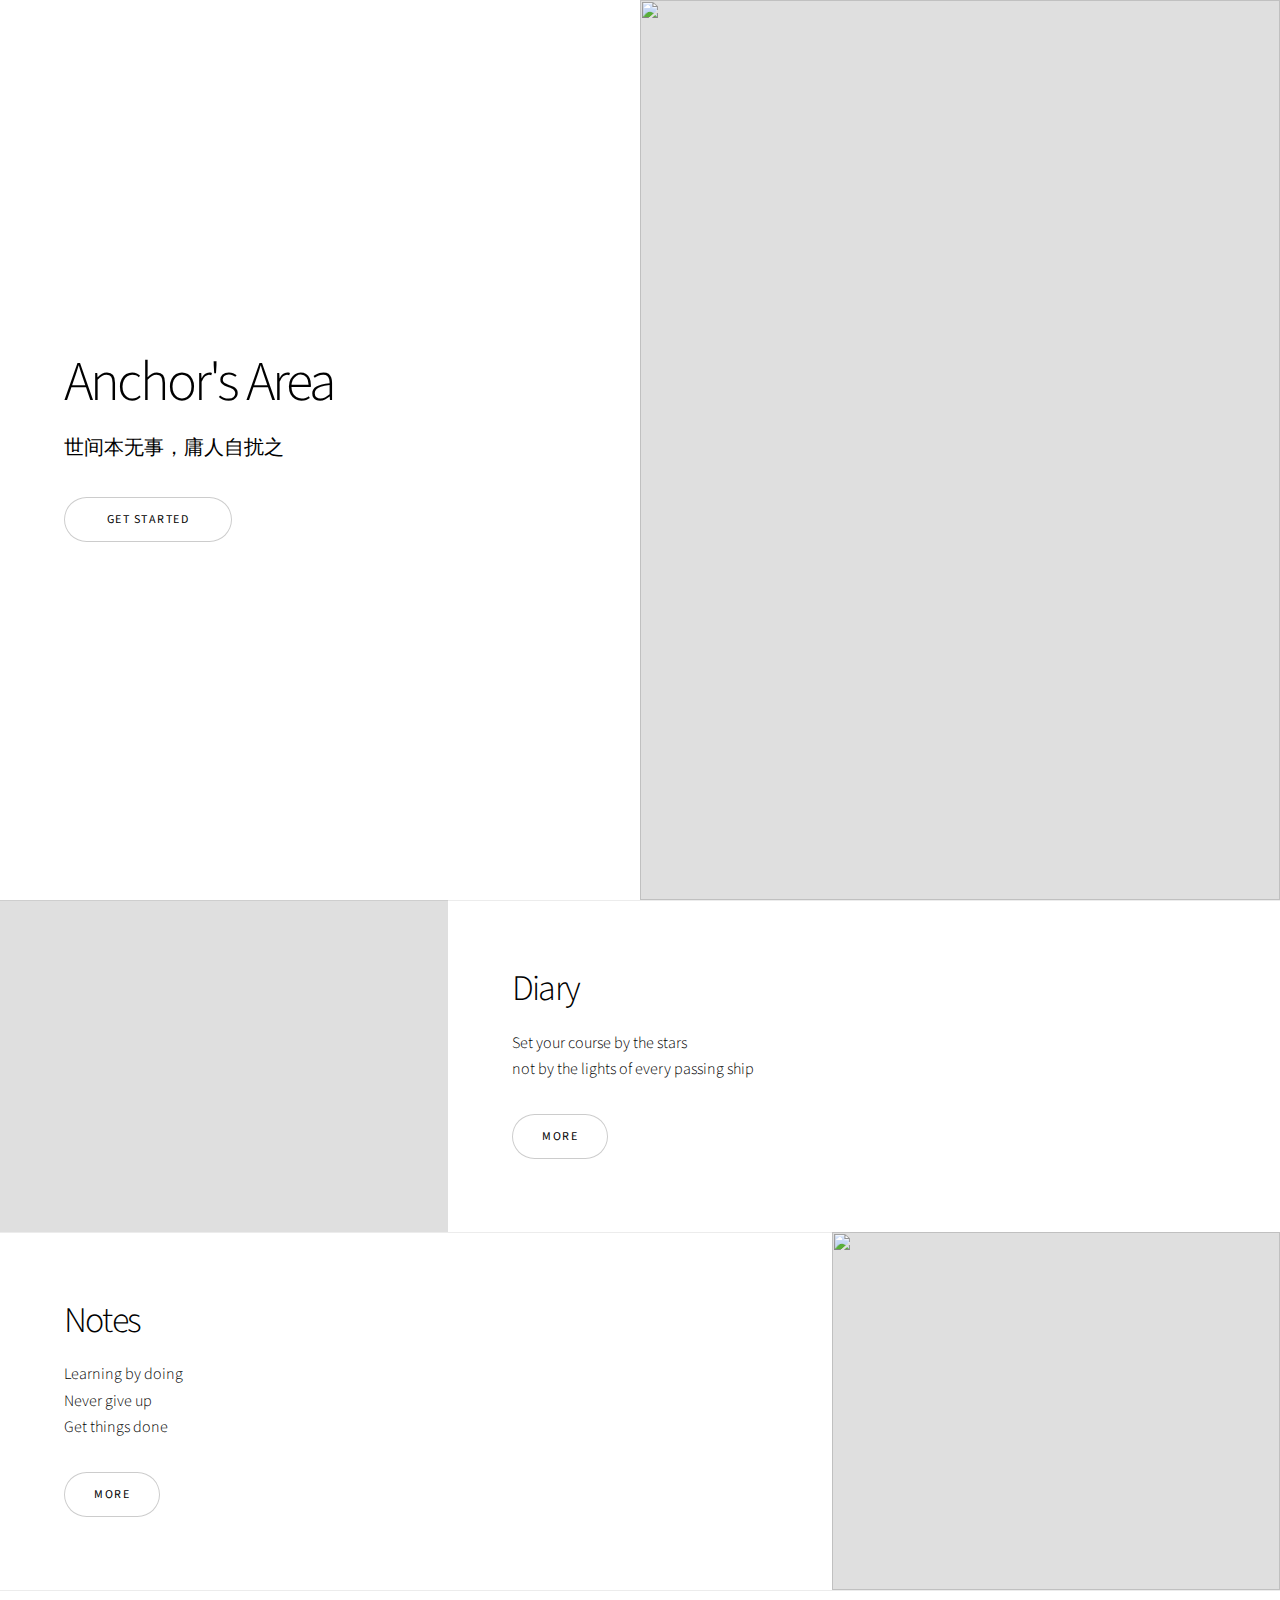
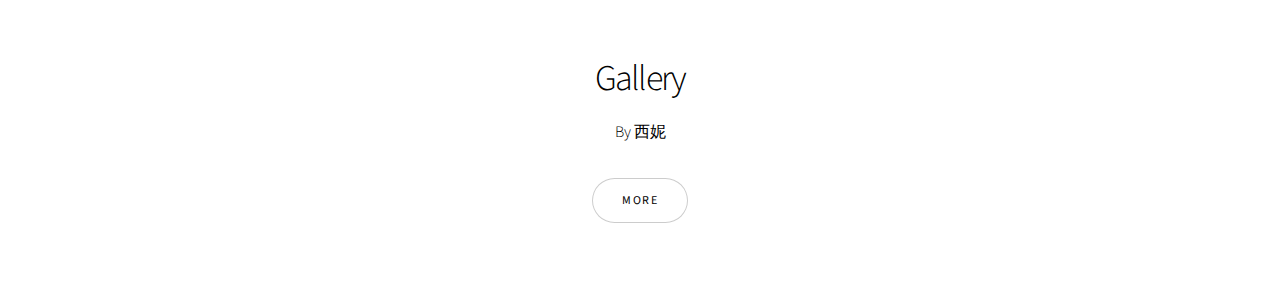
==== commit 88ac2bf4: "none" ====
--- a/index.html
+++ b/index.html
@@ -74,7 +74,19 @@
 							<div class="gallery style2 medium lightbox onscroll-fade-in">
 								<article>
 									<a href="https://cdn.jsdelivr.net/gh/anchor-zhang/anchor-zhang.github.io@main/images/gallery/Gallery06.jpeg" class="image">
-										<img src="https://cdn.jsdelivr.net/gh/anchor-zhang/anchor-zhang.github.io@main/images/gallery/Gallery06.jpeg" alt="" />
+										<img src="https://cdn.jsdelivr.net/gh/anchor-zhang/anchor-zhang.github.io@main/images/gallery/show06.jpeg" alt="" />
+									</a>
+									<div class="caption">
+										<h3></h3>
+										<p></p>
+										<ul class="actions fixed">
+											<li><span class="button small">Details</span></li>
+										</ul>
+									</div>
+								</article>
+								<article>
+									<a href="https://cdn.jsdelivr.net/gh/anchor-zhang/anchor-zhang.github.io@main/images/gallery/Gallery07.jpeg" class="image">
+										<img src="https://cdn.jsdelivr.net/gh/anchor-zhang/anchor-zhang.github.io@main/images/gallery/show07.jpeg" alt="" />
 									</a>
 									<div class="caption">
 										<h3></h3>
@@ -86,7 +98,7 @@
 								</article>
 								<article>
 									<a href="https://cdn.jsdelivr.net/gh/anchor-zhang/anchor-zhang.github.io@main/images/gallery/Gallery08.jpeg" class="image">
-										<img src="https://cdn.jsdelivr.net/gh/anchor-zhang/anchor-zhang.github.io@main/images/gallery/Gallery08.jpeg" alt="" />
+										<img src="https://cdn.jsdelivr.net/gh/anchor-zhang/anchor-zhang.github.io@main/images/gallery/show08.jpeg" alt="" />
 									</a>
 									<div class="caption">
 										<h3></h3>
@@ -96,54 +108,7 @@
 										</ul>
 									</div>
 								</article>
-								<article>
-									<a href="https://cdn.jsdelivr.net/gh/anchor-zhang/anchor-zhang.github.io@main/images/gallery/Gallery16.jpeg" class="image">
-										<img src="https://cdn.jsdelivr.net/gh/anchor-zhang/anchor-zhang.github.io@main/images/gallery/Gallery17.jpeg" alt="" />
-									</a>
-									<div class="caption">
-										<h3></h3>
-										<p></p>
-										<ul class="actions fixed">
-											<li><span class="button small">Details</span></li>
-										</ul>
-									</div>
-								</article>
-								<article>
-									<a href="https://cdn.jsdelivr.net/gh/anchor-zhang/anchor-zhang.github.io@main/images/gallery/Gallery18.jpeg" class="image">
-										<img src="https://cdn.jsdelivr.net/gh/anchor-zhang/anchor-zhang.github.io@main/images/gallery/Gallery18.jpeg" alt="" />
-									</a>
-									<div class="caption">
-										<h3></h3>
-										<p></p>
-										<ul class="actions fixed">
-											<li><span class="button small">Details</span></li>
-										</ul>
-									</div>>
-								</article>
-								<article>
-									<a href="https://cdn.jsdelivr.net/gh/anchor-zhang/anchor-zhang.github.io@main/images/gallery/Gallery10.jpeg" class="image">
-										<img src="https://cdn.jsdelivr.net/gh/anchor-zhang/anchor-zhang.github.io@main/images/gallery/Gallery11.jpeg" alt="" />
-									</a>
-									<div class="caption">
-										<h3></h3>
-										<p></p>
-										<ul class="actions fixed">
-											<li><span class="button small">Details</span></li>
-										</ul>
-									</div>
-								</article>
-								<article>
-									<a href="https://cdn.jsdelivr.net/gh/anchor-zhang/anchor-zhang.github.io@main/images/gallery/Gallery12.jpeg" class="image">
-										<img src="https://cdn.jsdelivr.net/gh/anchor-zhang/anchor-zhang.github.io@main/images/gallery/Gallery14.jpeg" alt="" />
-									</a>
-									<div class="caption">
-										<h3></h3>
-										<p></p>
-										<ul class="actions fixed">
-											<li><span class="button small">Details</span></li>
-										</ul>
-									</div>
-								</article>
+								
 							</div>
 					</section>
 			</div>
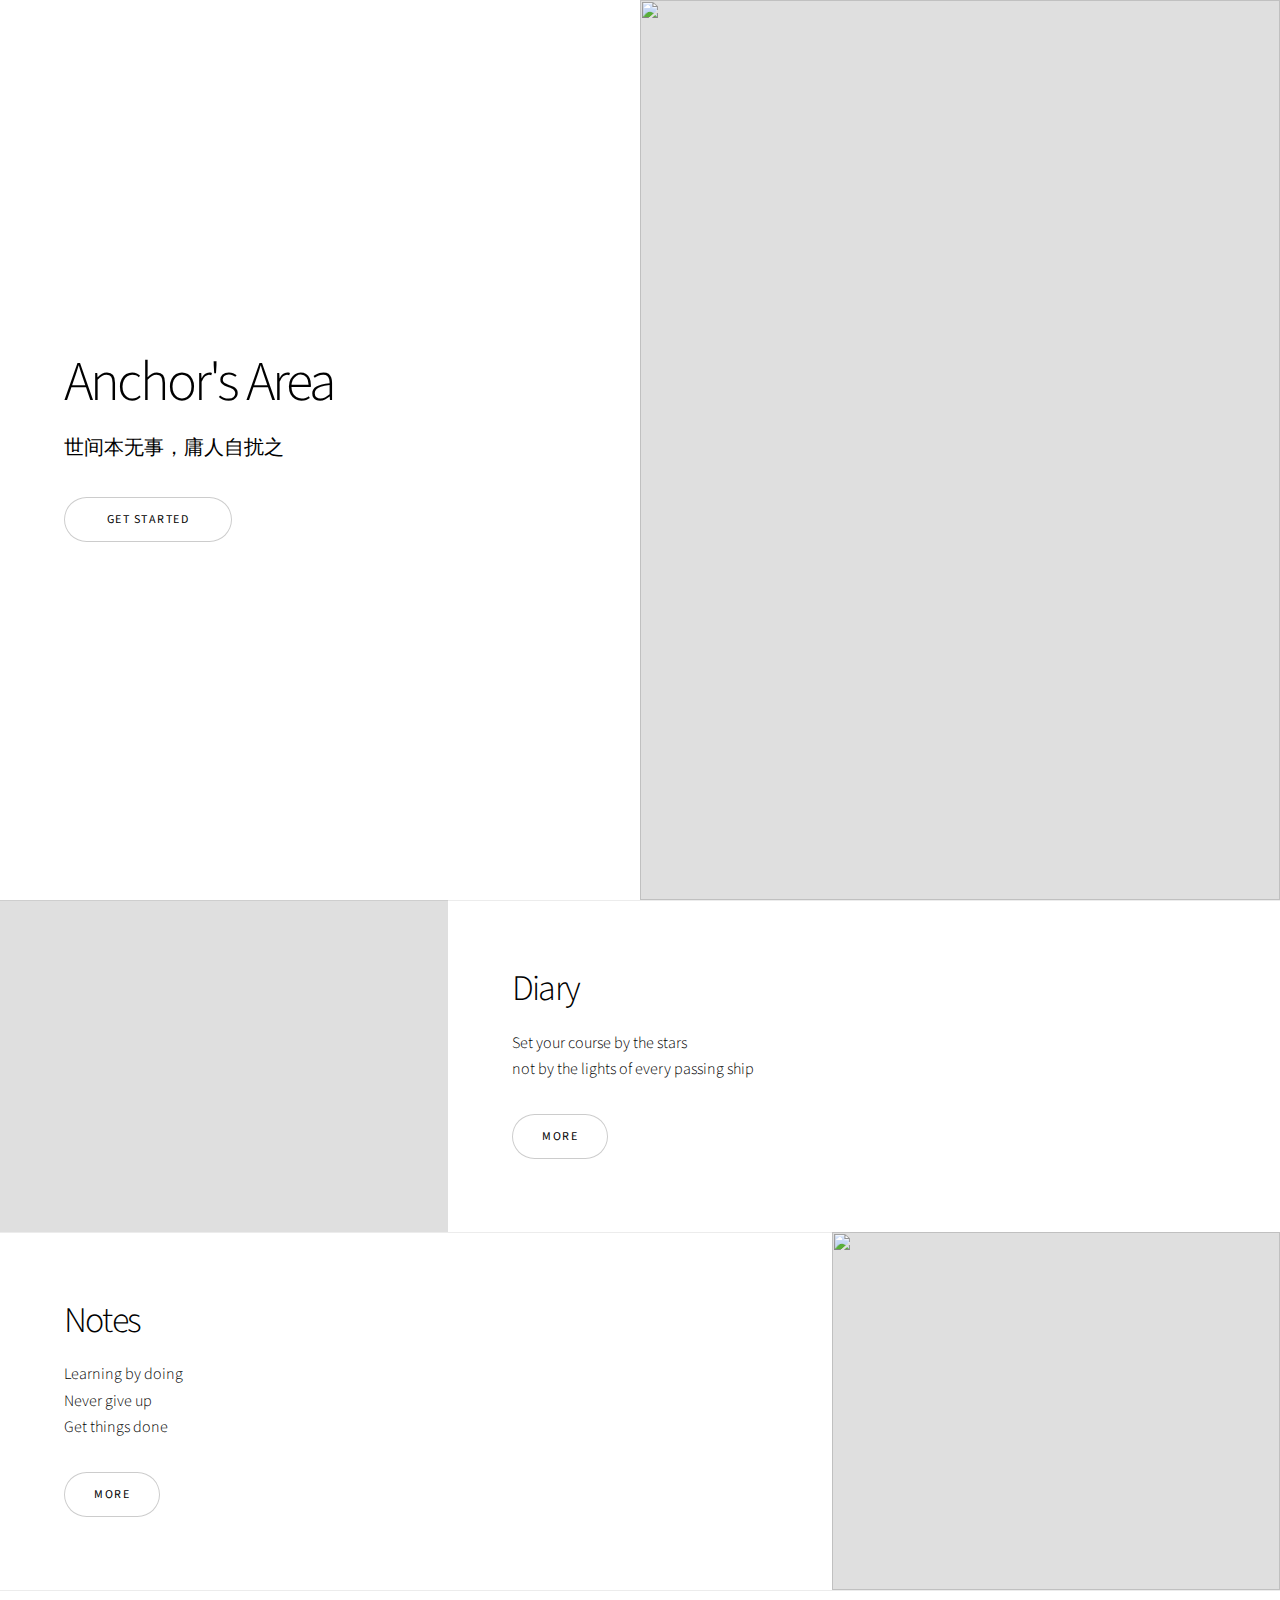
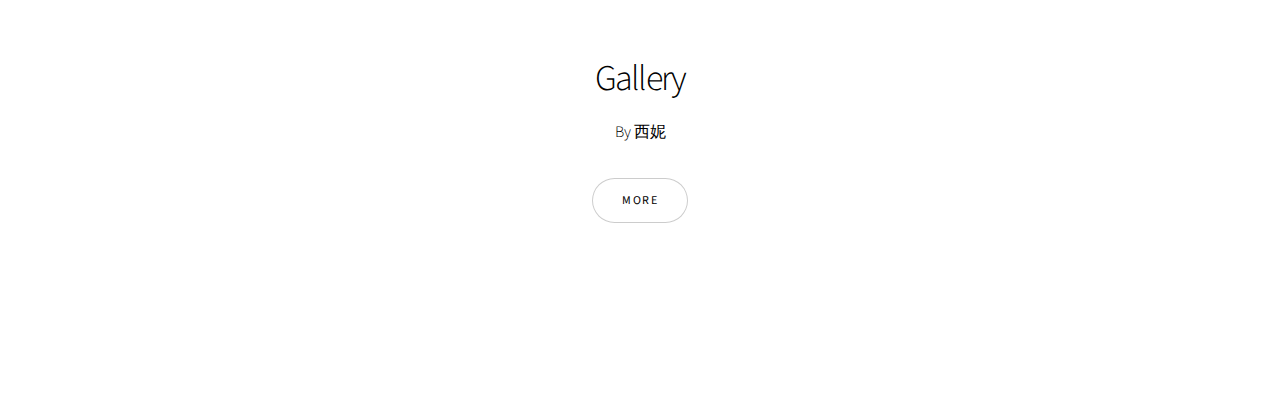
==== commit cf27224e: "none" ====
--- a/index.html
+++ b/index.html
@@ -108,8 +108,73 @@
 										</ul>
 									</div>
 								</article>
-								
-							</div>
+						</div>
+						<div class="inner">
+							<h2></h2>
+						</div>
+						<!-- Gallery -->
+						<div class="gallery style2 medium lightbox onscroll-fade-in">
+							<article>
+								<a href="https://cdn.jsdelivr.net/gh/anchor-zhang/anchor-zhang.github.io@main/images/gallery/Gallery14.jpeg" class="image">
+									<img src="https://cdn.jsdelivr.net/gh/anchor-zhang/anchor-zhang.github.io@main/images/gallery/show14.jpeg" alt="" />
+								</a>
+								<div class="caption">
+									<h3></h3>
+									<p></p>
+									<ul class="actions fixed">
+										<li><span class="button small">Details</span></li>
+									</ul>
+								</div>
+							</article>
+							<article>
+								<a href="https://cdn.jsdelivr.net/gh/anchor-zhang/anchor-zhang.github.io@main/images/gallery/Gallery15.jpeg" class="image">
+									<img src="https://cdn.jsdelivr.net/gh/anchor-zhang/anchor-zhang.github.io@main/images/gallery/show15.jpeg" alt="" />
+								</a>
+								<div class="caption">
+									<h3></h3>
+									<p></p>
+									<ul class="actions fixed">
+										<li><span class="button small">Details</span></li>
+									</ul>
+								</div>
+							</article>
+							<article>
+								<a href="https://cdn.jsdelivr.net/gh/anchor-zhang/anchor-zhang.github.io@main/images/gallery/Gallery16.jpeg" class="image">
+									<img src="https://cdn.jsdelivr.net/gh/anchor-zhang/anchor-zhang.github.io@main/images/gallery/show16.jpeg" alt="" />
+								</a>
+								<div class="caption">
+									<h3></h3>
+									<p></p>
+									<ul class="actions fixed">
+										<li><span class="button small">Details</span></li>
+									</ul>
+								</div>
+							</article>
+							<article>
+								<a href="https://cdn.jsdelivr.net/gh/anchor-zhang/anchor-zhang.github.io@main/images/gallery/Gallery17.jpeg" class="image">
+									<img src="https://cdn.jsdelivr.net/gh/anchor-zhang/anchor-zhang.github.io@main/images/gallery/show17.jpeg" alt="" />
+								</a>
+								<div class="caption">
+									<h3></h3>
+									<p></p>
+									<ul class="actions fixed">
+										<li><span class="button small">Details</span></li>
+									</ul>
+								</div>
+							</article>	
+							<article>
+								<a href="https://cdn.jsdelivr.net/gh/anchor-zhang/anchor-zhang.github.io@main/images/gallery/Gallery18.jpeg" class="image">
+									<img src="https://cdn.jsdelivr.net/gh/anchor-zhang/anchor-zhang.github.io@main/images/gallery/show18.jpeg" alt="" />
+								</a>
+								<div class="caption">
+									<h3></h3>
+									<p></p>
+									<ul class="actions fixed">
+										<li><span class="button small">Details</span></li>
+									</ul>
+								</div>
+							</article>	
+						</div>
 					</section>
 			</div>
 
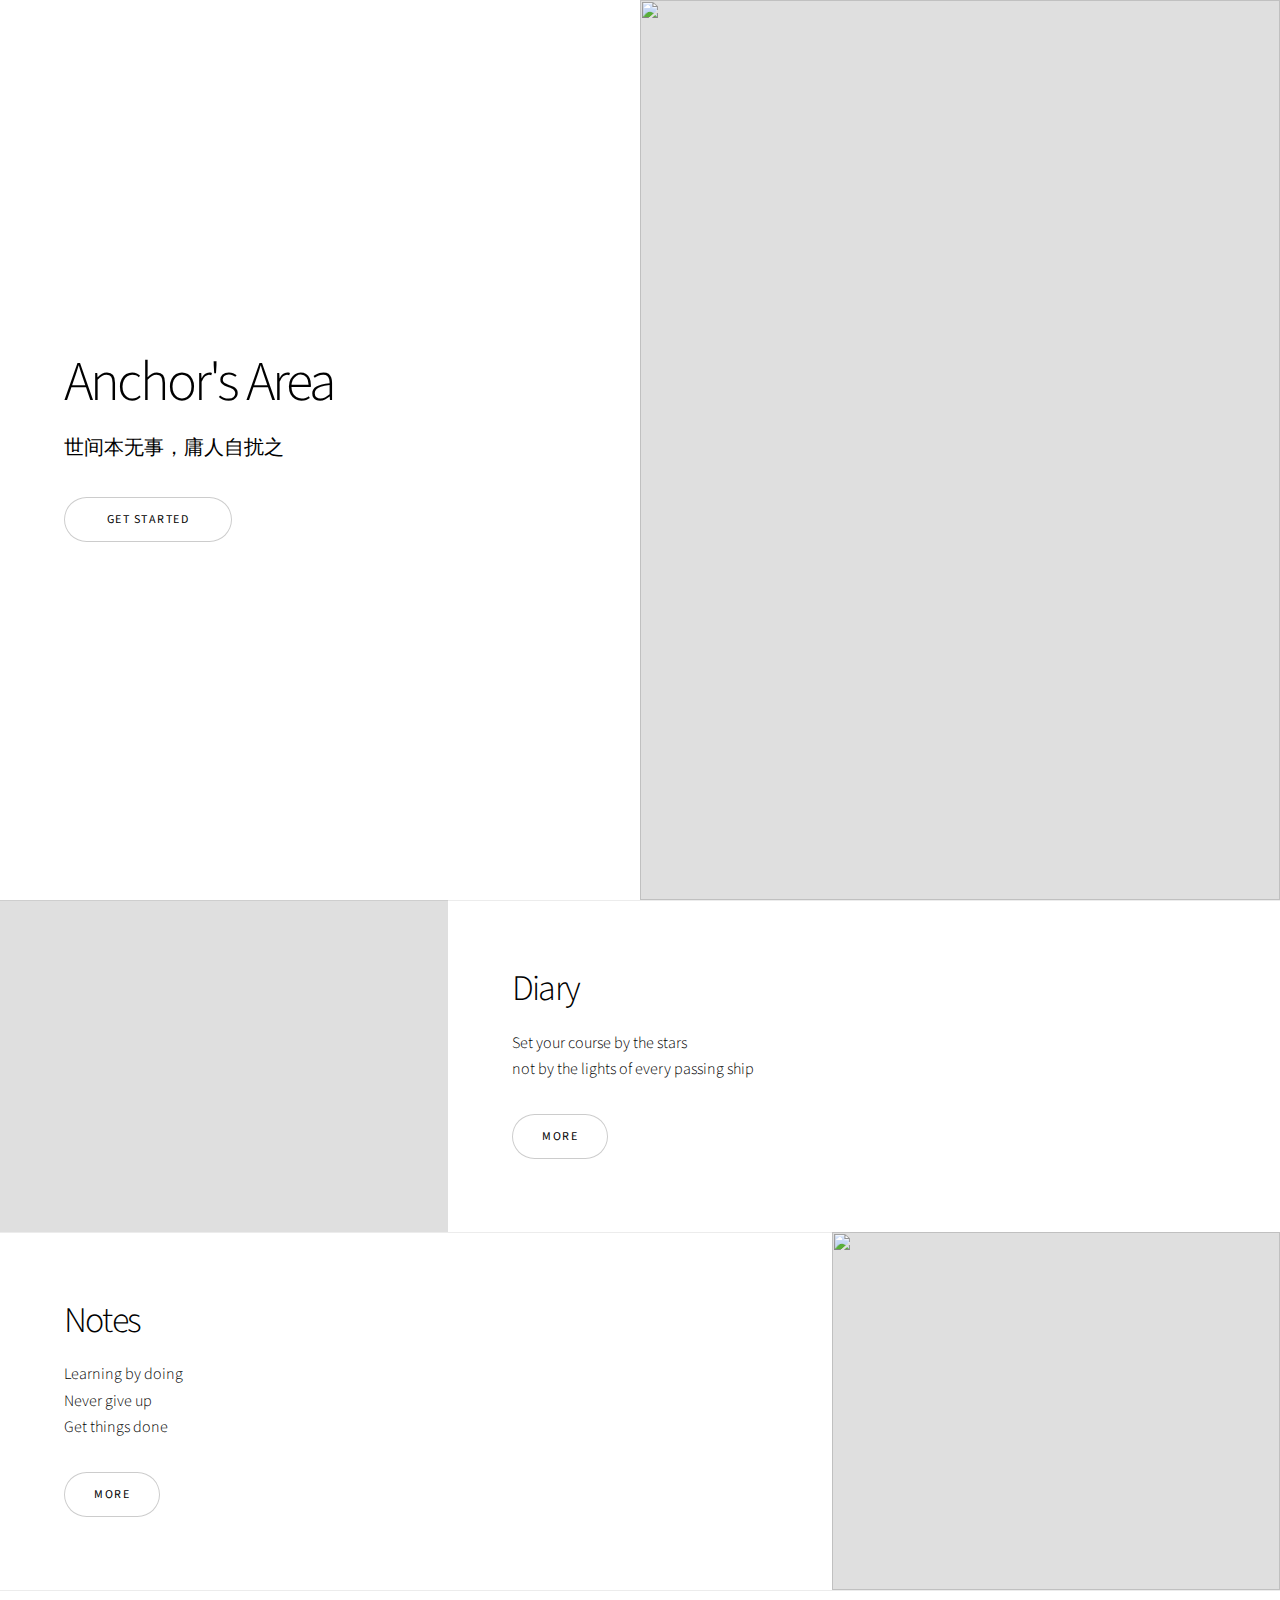
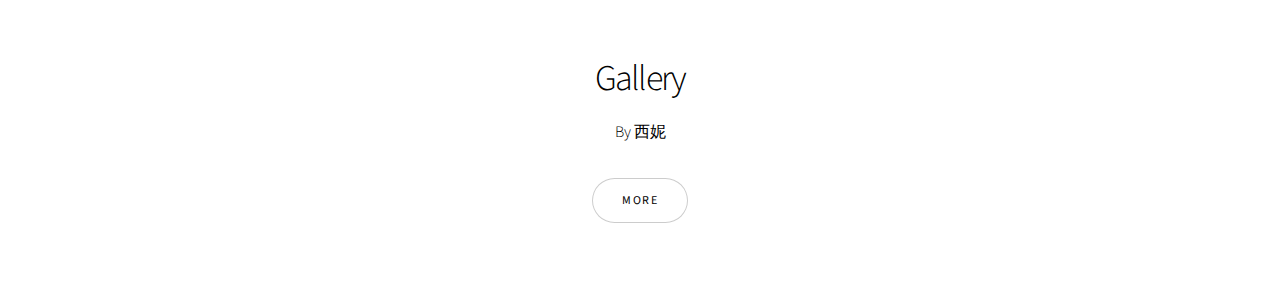
==== commit 16f5c823: "update" ====
--- a/index.html
+++ b/index.html
@@ -6,7 +6,7 @@
 -->
 <html>
 	<head>
-		<title>404 not found</title>
+		<title>庸人自相扰</title>
 		<meta charset="utf-8" />
 		<meta name="viewport" content="width=device-width, initial-scale=1, user-scalable=no" />
 		<link rel="stylesheet" href="assets/css/main.css" />
@@ -109,9 +109,7 @@
 									</div>
 								</article>
 						</div>
-						<div class="inner">
-							<h2></h2>
-						</div>
+						
 						<!-- Gallery -->
 						<div class="gallery style2 medium lightbox onscroll-fade-in">
 							<article>
